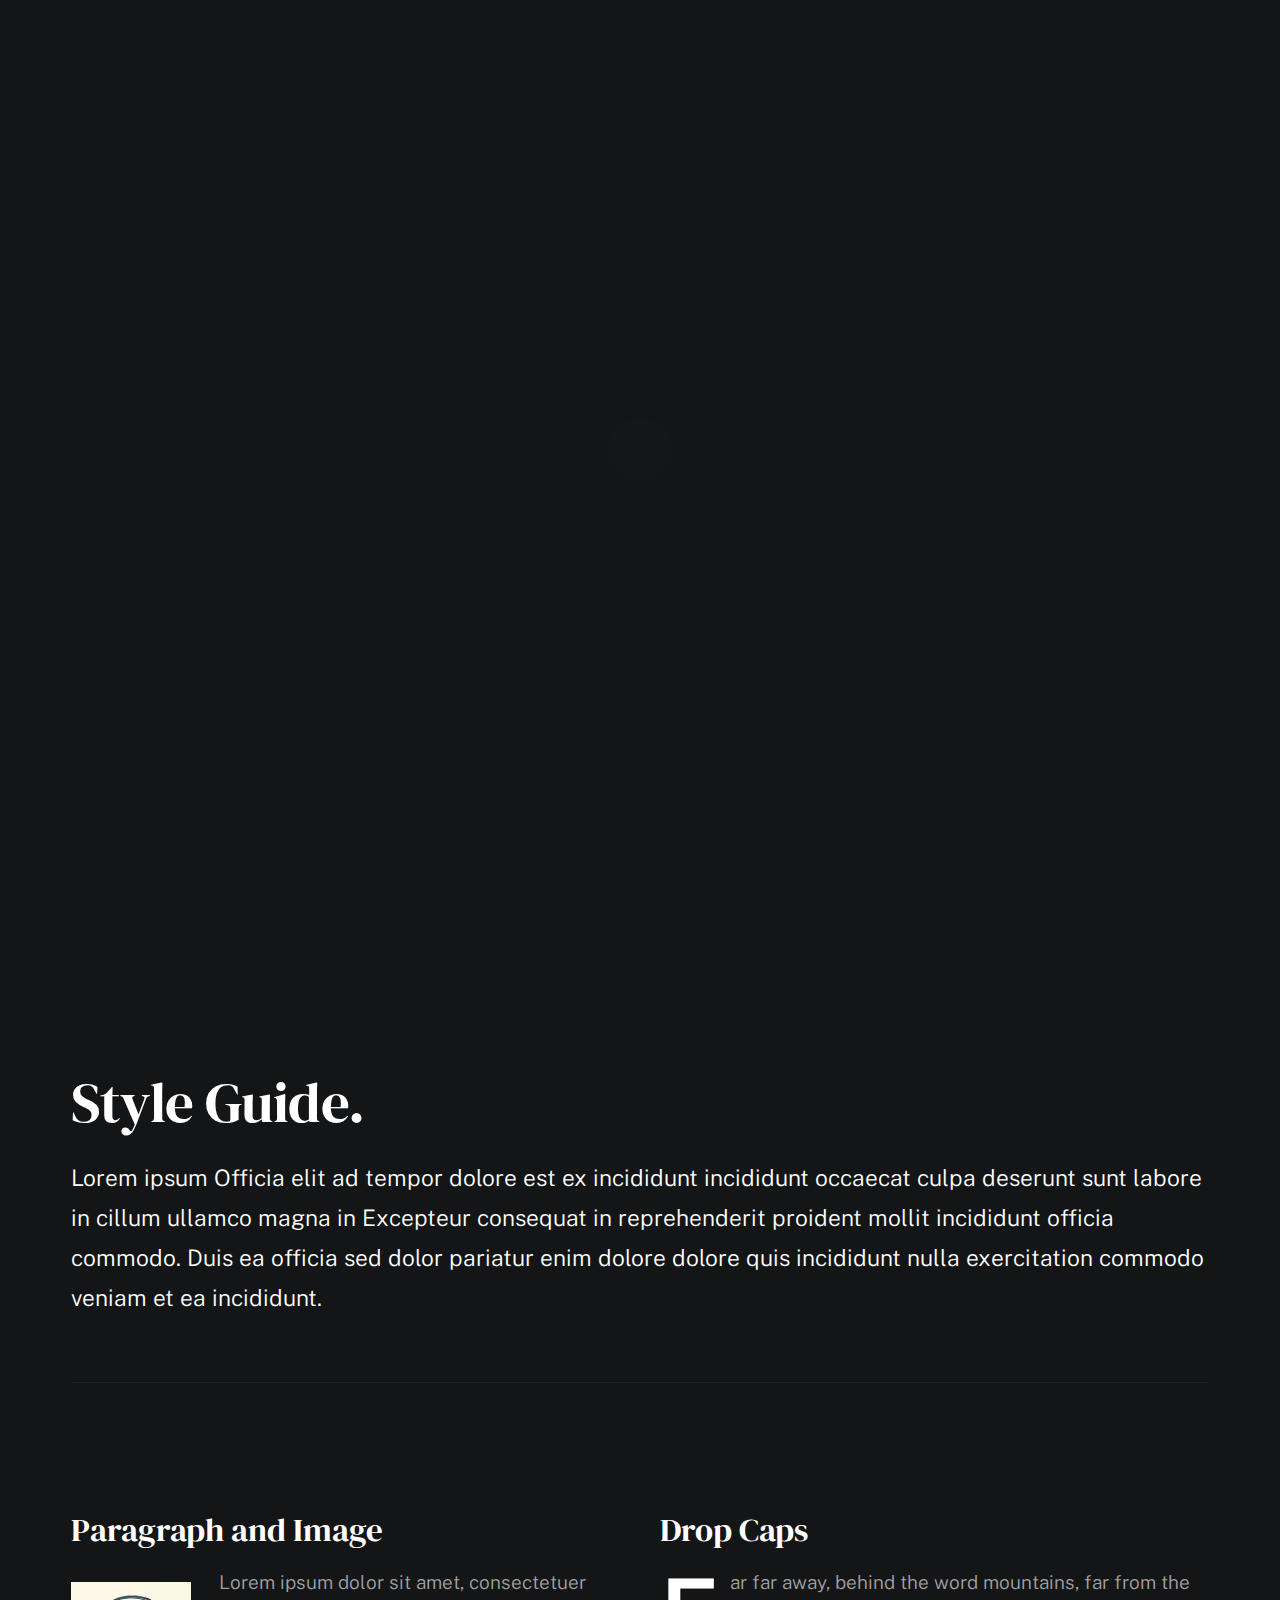
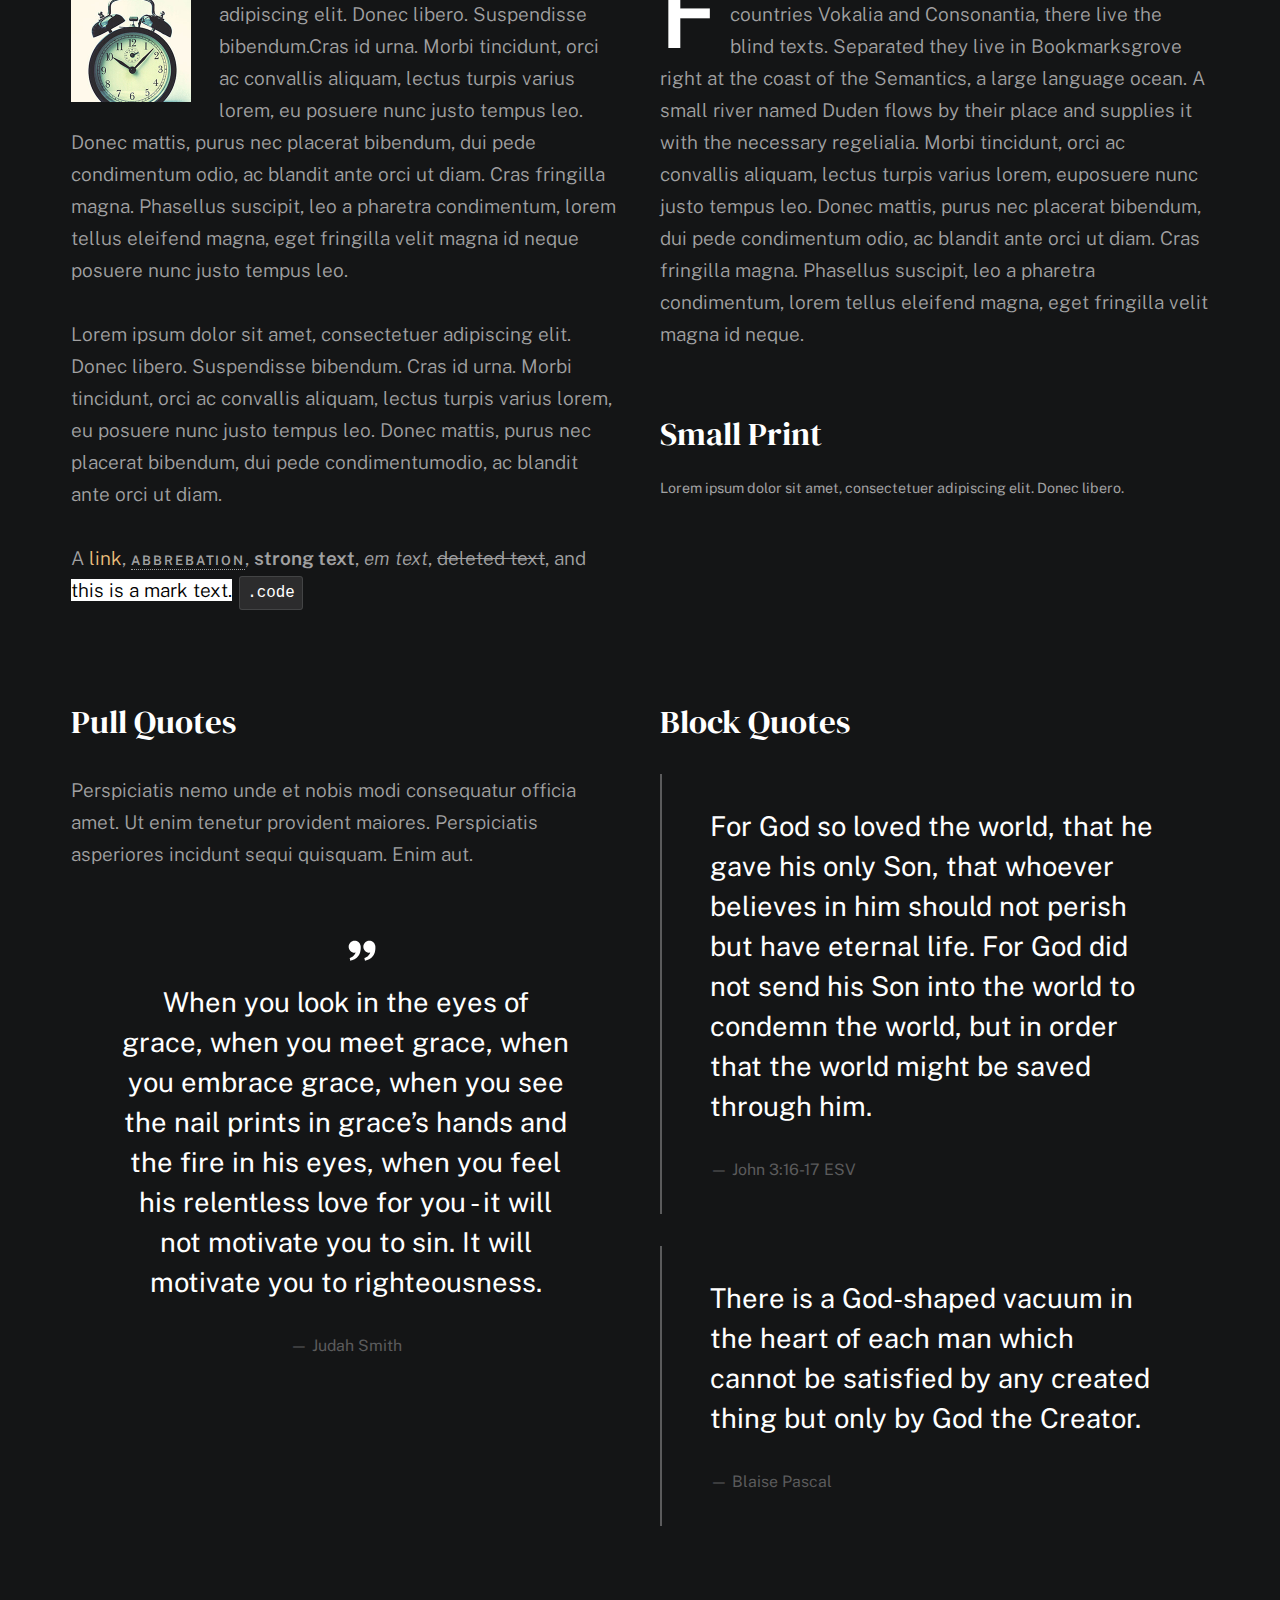
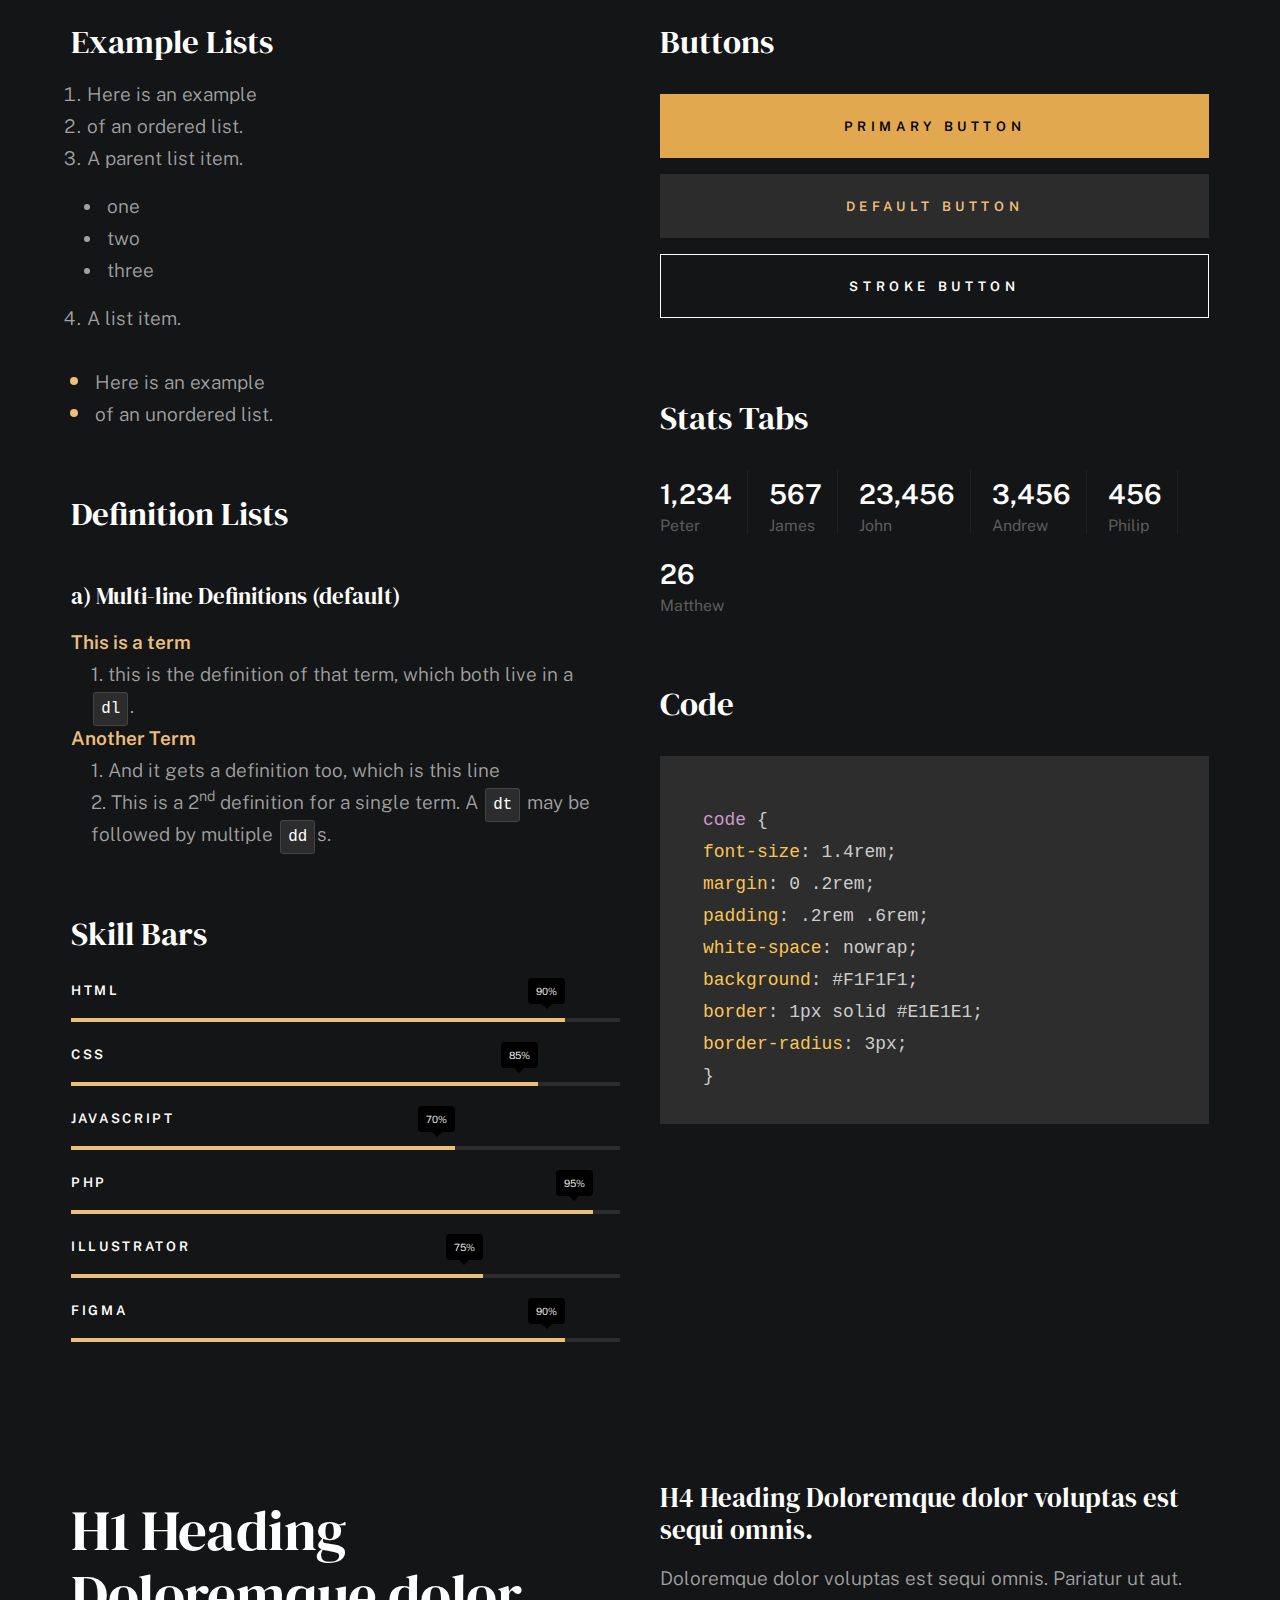
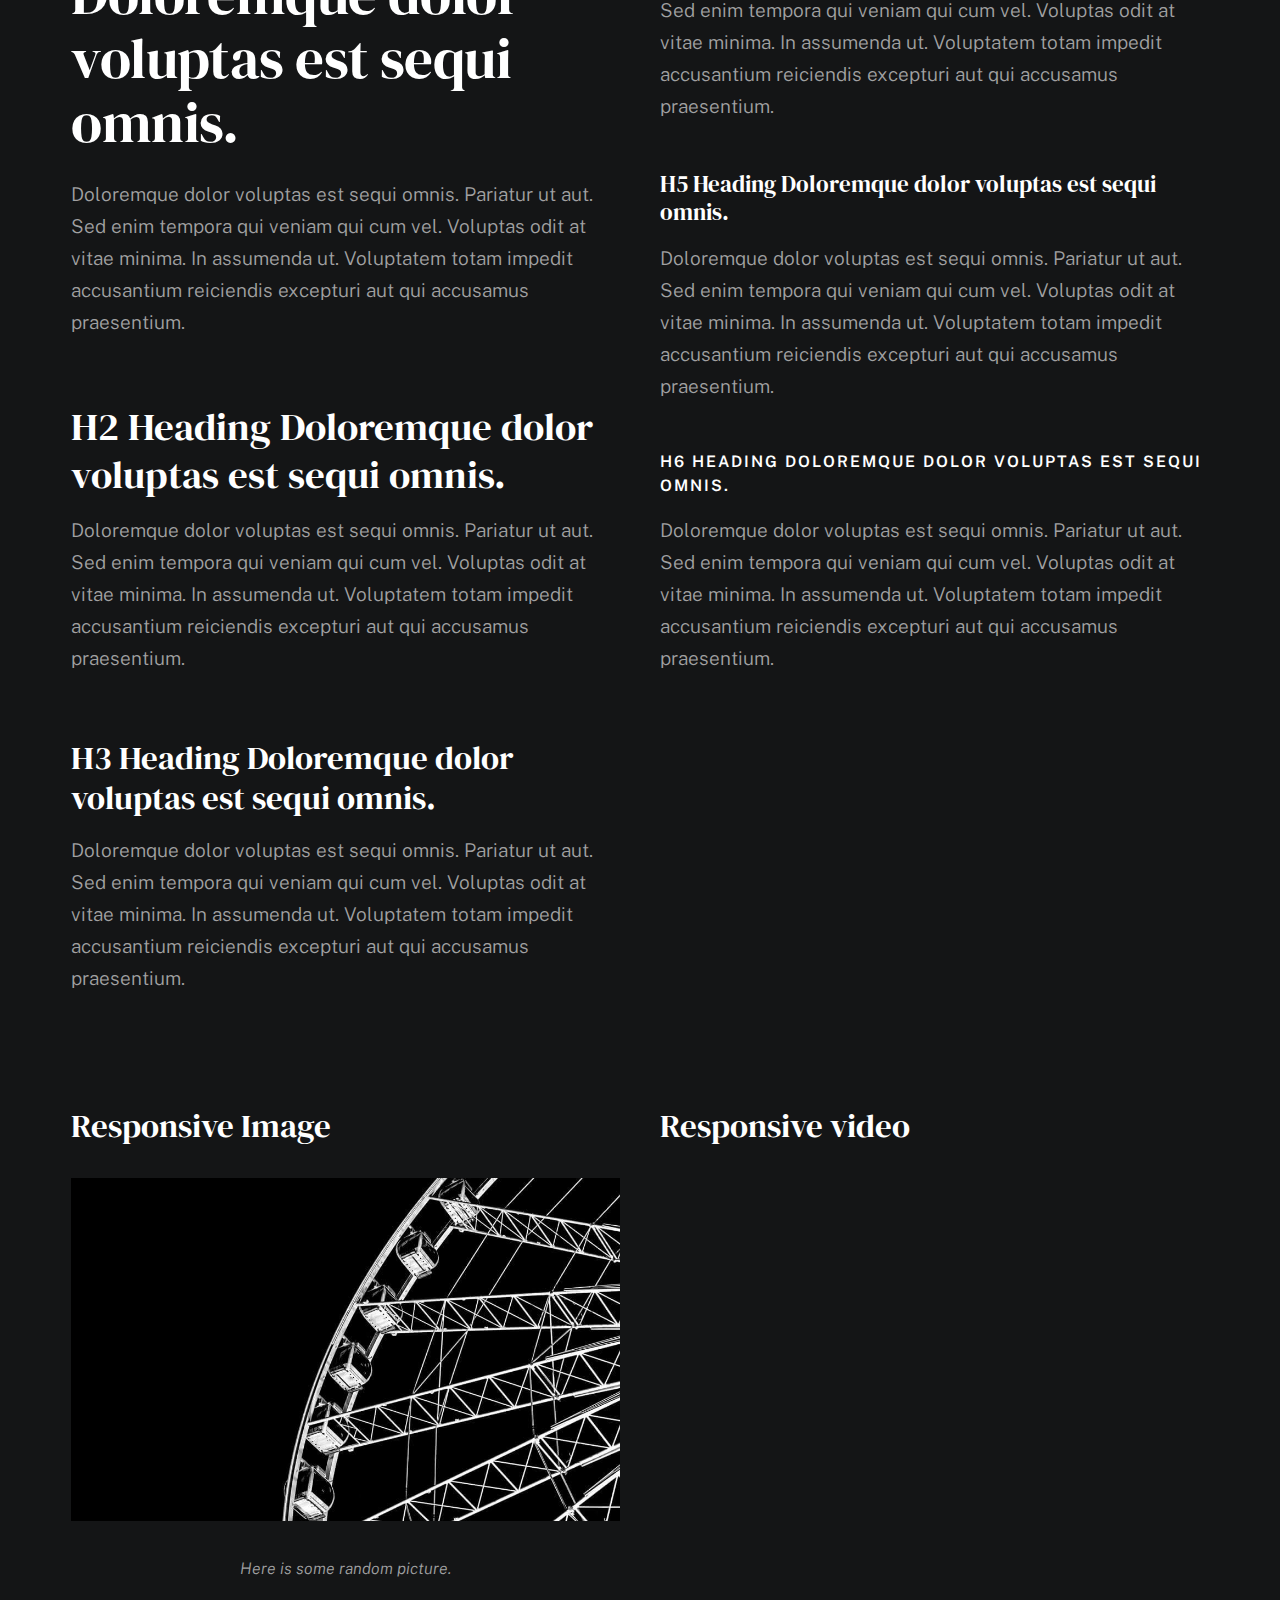
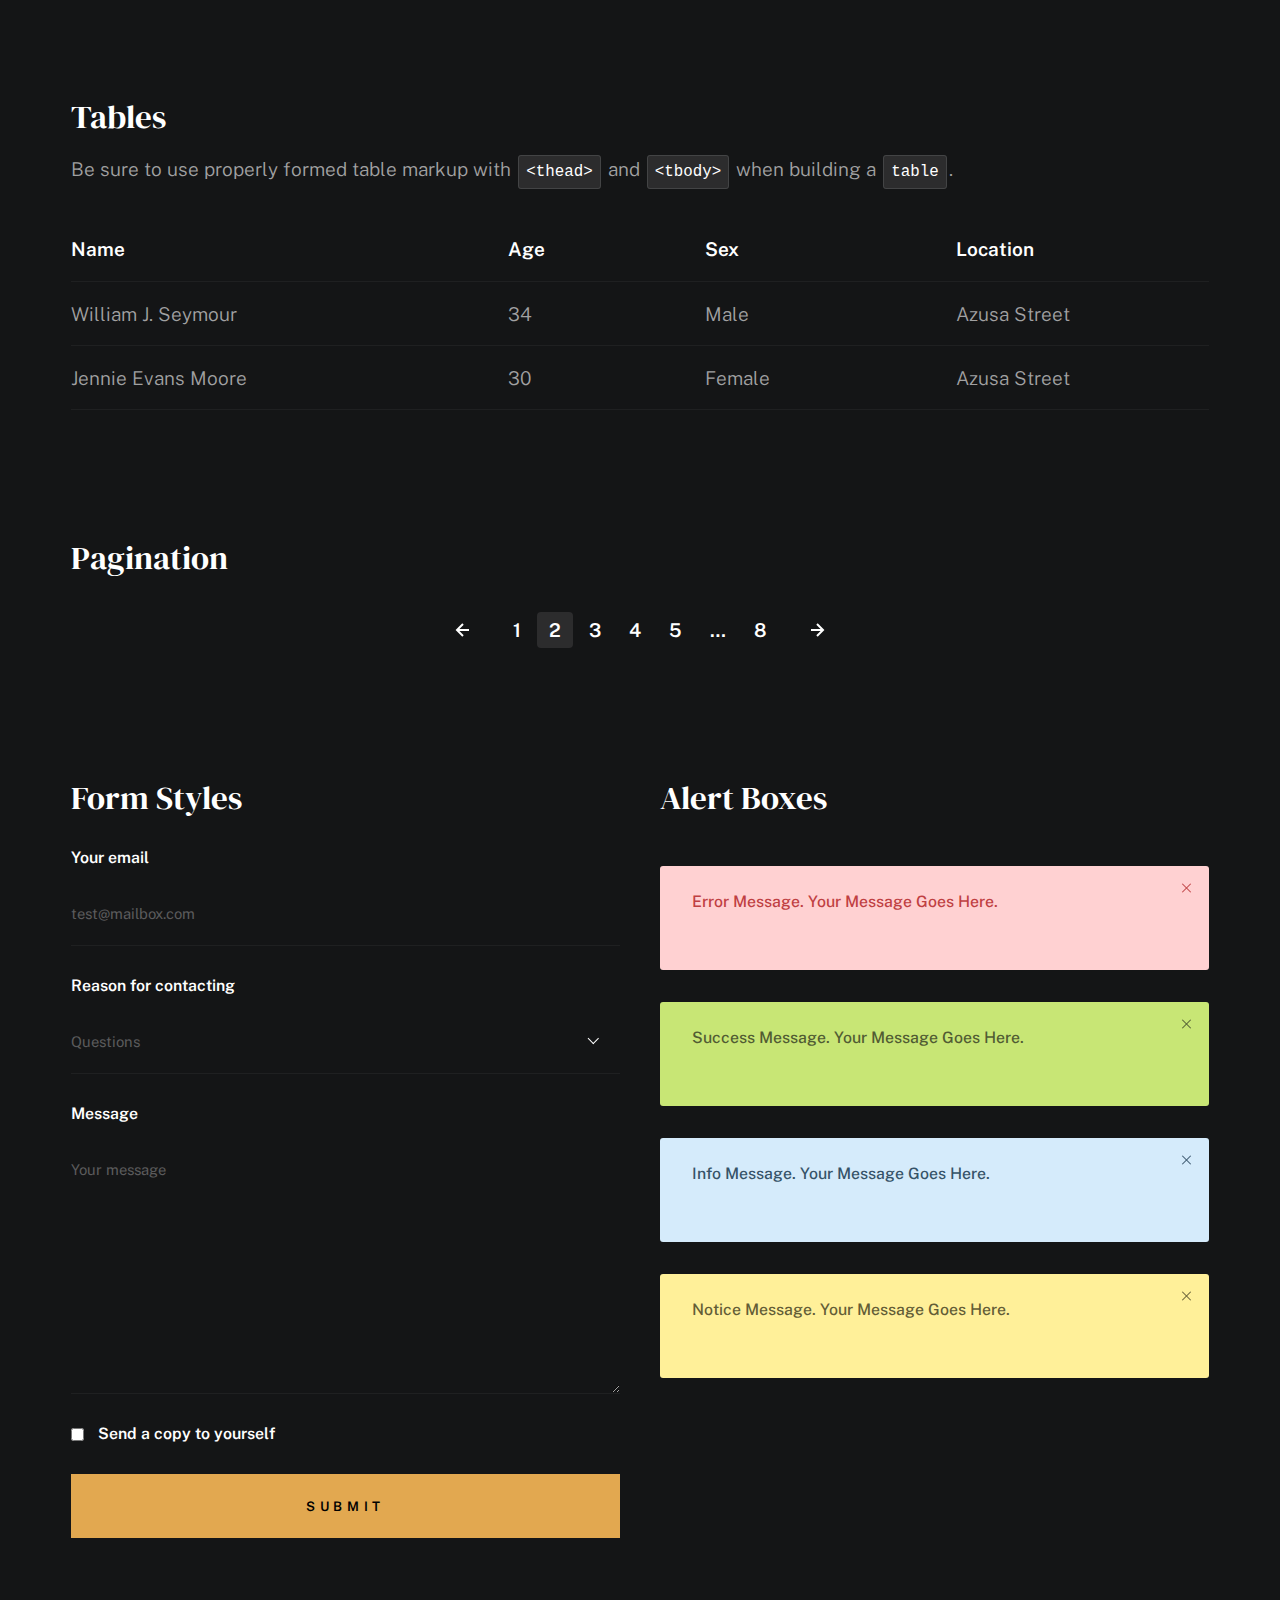
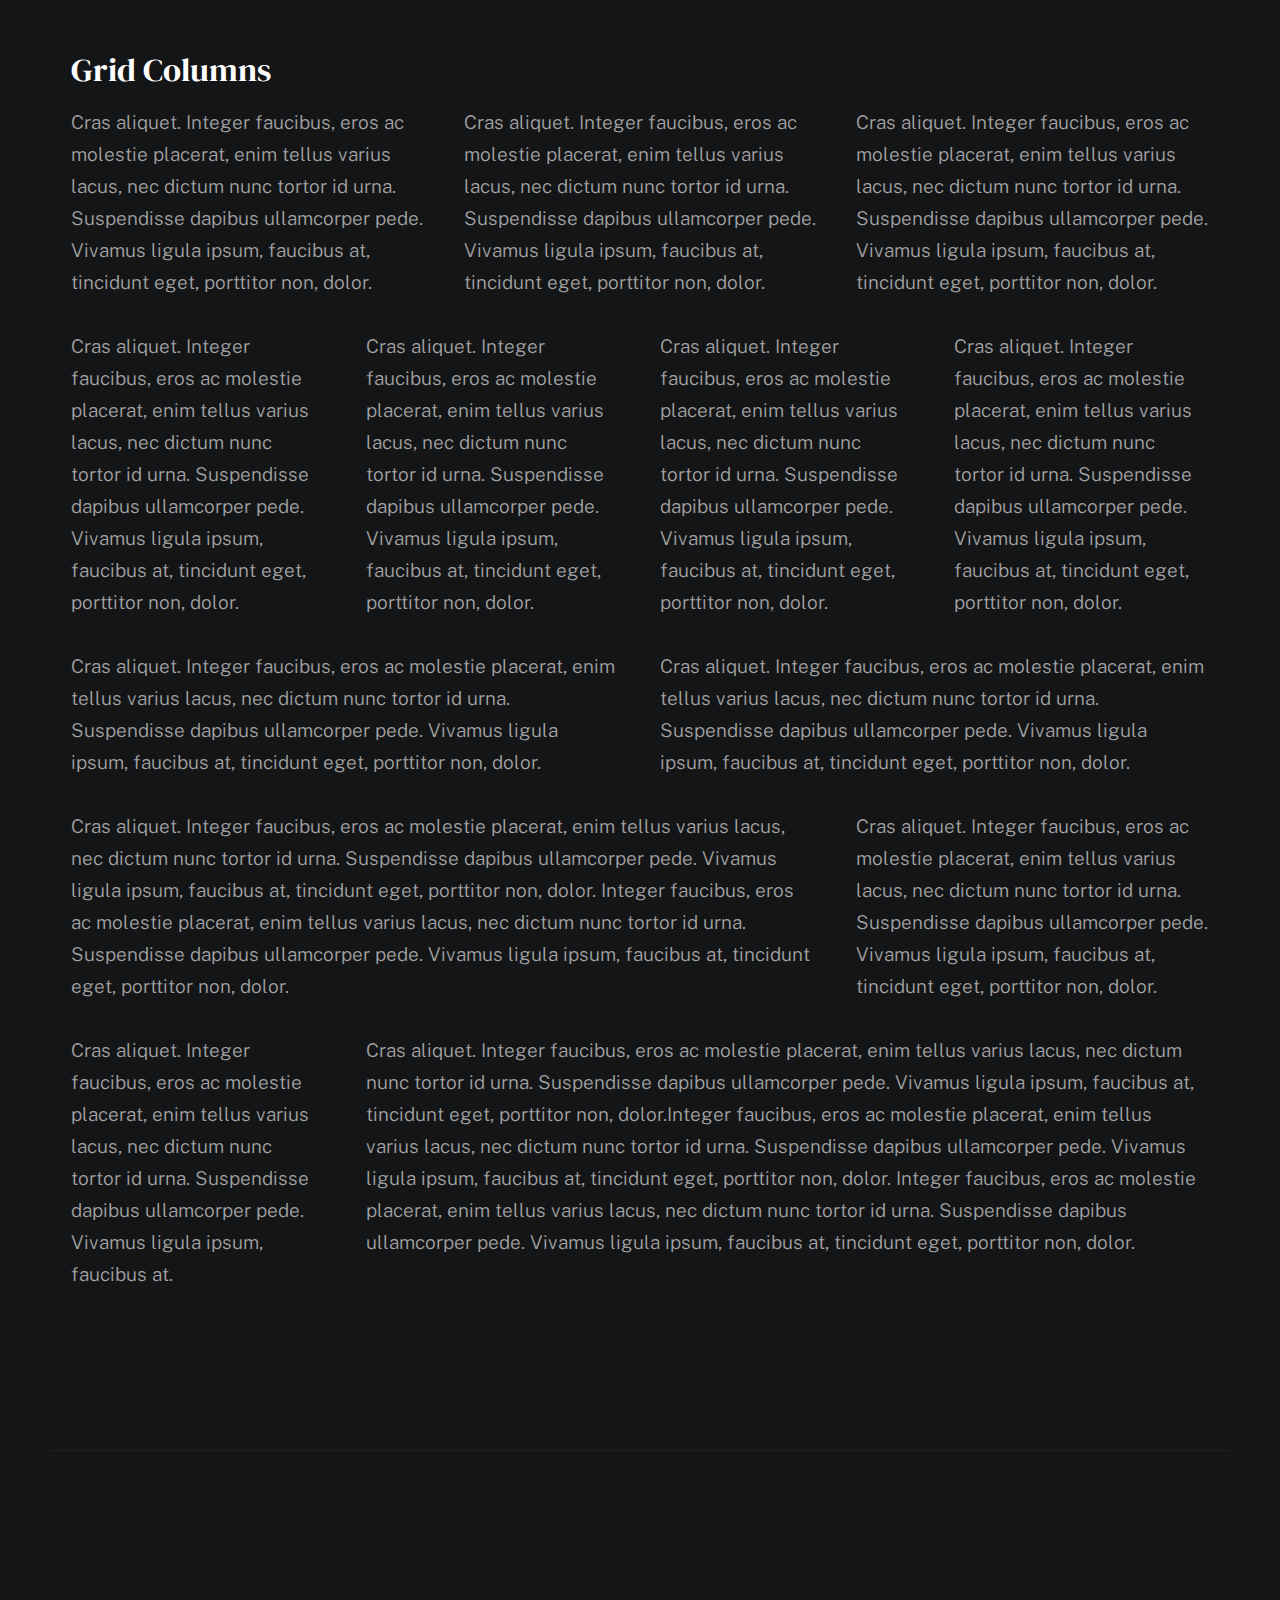
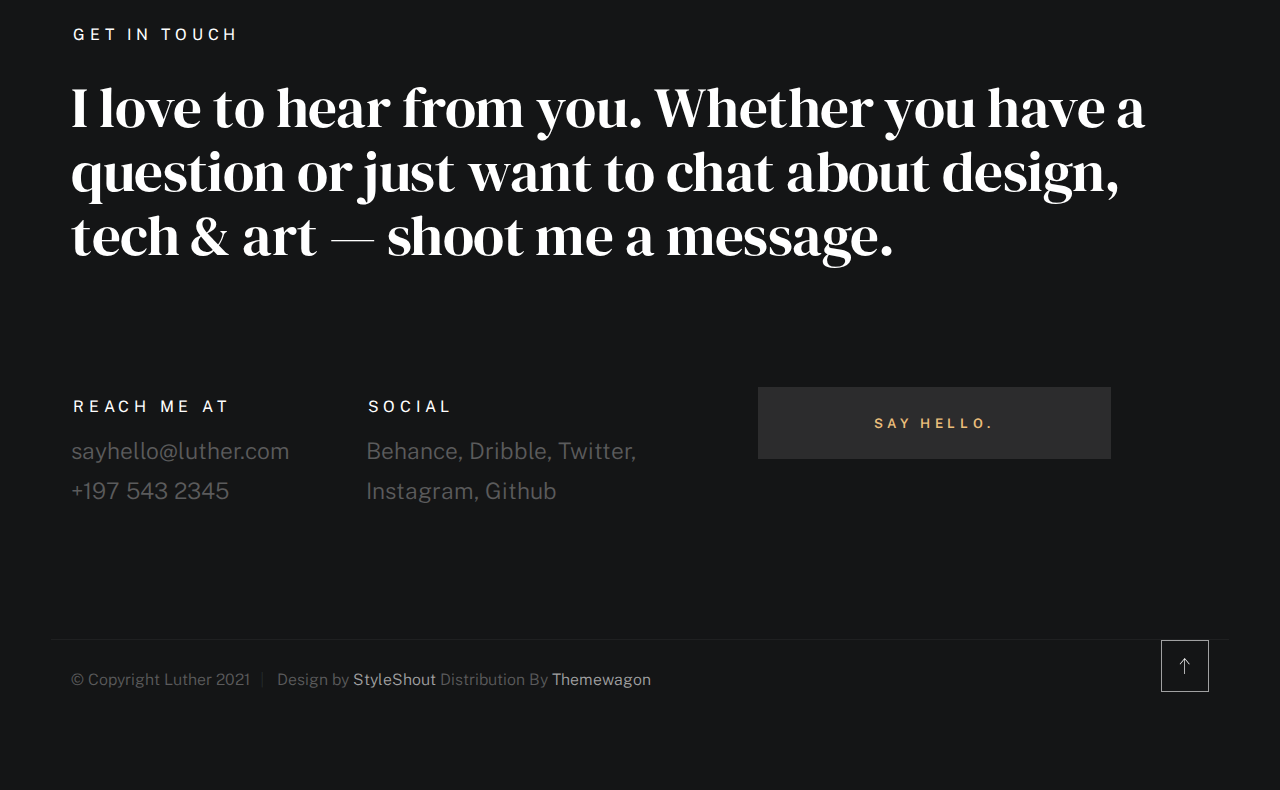
==== styles.html @ 6b223431 "Add files via upload" ====
<!DOCTYPE html>
<html class="no-js ss-preload" lang="en">
<head>

    <!--- basic page needs
    ================================================== -->
    <meta charset="utf-8">
    <title>Luther - Styles</title>
    <meta name="description" content="">
    <meta name="author" content="">

    <!-- mobile specific metas
    ================================================== -->
    <meta name="viewport" content="width=device-width, initial-scale=1">

    <!-- CSS
    ================================================== -->
    <link rel="stylesheet" href="css/vendor.css">
    <link rel="stylesheet" href="css/styles.css">

    <style type="text/css" media="screen">
        .s-styles {
            padding-top: var(--vspace-5);
            padding-bottom: var(--vspace-4);
            position: relative;
        }
        .s-styles .intro h1 {
            margin-top: 0;
        }
    </style>

    <!-- favicons
    ================================================== -->
    <link rel="apple-touch-icon" sizes="180x180" href="apple-touch-icon.png">
    <link rel="icon" type="image/png" sizes="32x32" href="favicon-32x32.png">
    <link rel="icon" type="image/png" sizes="16x16" href="favicon-16x16.png">
    <link rel="manifest" href="site.webmanifest">

</head>

<body id="top">


    <!-- # preloader
    ================================================== -->
    <div id="preloader">
        <div id="loader">
        </div>
    </div>


    <!-- # page wrap
    ================================================== -->
    <div class="s-pagewrap">

        <div class="circles">
            <span></span>
            <span></span>
            <span></span>
            <span></span>
            <span></span>
        </div>


        <!-- ## site header 
        ================================================== -->
        <header class="s-header">

            <div class="header-mobile">
                <span class="mobile-home-link"><a href="index.html">Luther.</a></span>
                <a class="mobile-menu-toggle" href="#0"><span>Menu</span></a>
            </div>

            <div class="row wide main-nav-wrap">
                <nav class="column lg-12 main-nav">
                    <ul>
                        <li><a href="index.html" class="home-link">Luther.</a></li>
                        <li class="current"><a href="index.html">Intro</a></li>
                        <li><a href="index.html">About</a></li>
                        <li><a href="index.html">Works</a></li>
                        <li><a href="index.html">Say Hello</a></li>
                    </ul>
                </nav>
            </div>

        </header> <!-- end s-header -->


        <!-- ## main content
        ==================================================- -->
        <main class="s-content">


            <!-- ### intro
            ================================================== -->
            <section id="intro" class="s-intro">

                <div class="row intro-content wide">

                    <div class="column">
                        <div class="text-pretitle with-line">
                            Hello World
                        </div>

                        <h1 class="text-huge-title">
                            I am Luther, <br>
                            a digital designer <br>
                            & frontend <br> 
                            developer based <br>
                            in Somewhere.
                        </h1>
                    </div>

                    <ul class="intro-social">
                        <li><a href="#0">Behance</a></li>
                        <li><a href="#0">Twitter</a></li>
                        <li><a href="#0">Dribbble</a></li>
                        <li><a href="#0">Instagram</a></li>
                    </ul>

                </div> <!-- end intro content -->

                <a href="#styles" class="intro-scrolldown smoothscroll">
                    <svg width="24" height="24" viewBox="0 0 24 24" xmlns="http://www.w3.org/2000/svg" fill-rule="evenodd" clip-rule="evenodd"><path d="M11 21.883l-6.235-7.527-.765.644 7.521 9 7.479-9-.764-.645-6.236 7.529v-21.884h-1v21.883z"/></svg>
                </a>

            </section> <!-- end s-intro -->


            <!-- ### styles
            ================================================== -->
            <div id="styles" class="s-styles">

                <div class="row">

                    <div class="column lg-12 intro">

                        <h1>Style Guide.</h1>

                        <p class="lead">Lorem ipsum Officia elit ad tempor dolore est ex incididunt incididunt occaecat culpa deserunt 
                        sunt labore in cillum ullamco magna in Excepteur consequat in reprehenderit proident mollit incididunt officia commodo.
                        Duis ea officia sed dolor pariatur enim dolore dolore quis incididunt nulla exercitation commodo veniam et ea incididunt.
                        </p>

                        <hr>
                    </div>

                </div> <!-- end row -->

                <div class="row">

                    <div class="column lg-6 tab-12">

                        <h3>Paragraph and Image</h3>

                        <p><a href="#"><img width="120" height="120" class="u-pull-left" alt="sample-image" src="images/sample-image.jpg"></a>
                        Lorem ipsum dolor sit amet, consectetuer adipiscing elit. Donec libero. Suspendisse bibendum.Cras id urna. Morbi 
                        tincidunt, orci ac convallis aliquam, lectus turpis varius lorem, eu posuere nunc justo tempus leo. Donec mattis, 
                        purus nec placerat bibendum, dui pede condimentum odio, ac blandit ante orci ut diam. Cras fringilla magna. 
                        Phasellus suscipit, leo a pharetra condimentum, lorem tellus eleifend magna, eget fringilla velit magna id 
                        neque posuere nunc justo tempus leo. </p>

                        <p>
                        Lorem ipsum dolor sit amet, consectetuer adipiscing elit. Donec libero. Suspendisse bibendum. Cras id urna. 
                        Morbi tincidunt, orci ac convallis aliquam, lectus turpis varius lorem, eu posuere nunc justo tempus leo. 
                        Donec mattis, purus nec placerat bibendum, dui pede condimentumodio, ac blandit ante orci ut diam.	
                        </p>

                        <p>A <a href="#">link</a>,
                        <abbr title="this really isn't a very good description">abbrebation</abbr>,
                        <strong>strong text</strong>,
                        <em>em text</em>,
                        <del>deleted text</del>, and
                        <mark>this is a mark text.</mark>
                        <code>.code</code>
                        </p>

                    </div>

                    <div class="column lg-6 tab-12">

                        <h3>Drop Caps</h3>

                        <p class="drop-cap">Far far away, behind the word mountains, far from the countries Vokalia and Consonantia,
                        there live the blind texts. Separated they live in Bookmarksgrove right at the coast of the
                        Semantics, a large language ocean. A small river named Duden flows by their place and supplies it with the 
                        necessary regelialia. Morbi tincidunt, orci ac convallis aliquam, lectus turpis varius lorem, 
                        euposuere nunc justo tempus leo. Donec mattis, purus nec placerat bibendum, dui pede condimentum odio, 
                        ac blandit ante orci ut diam. Cras fringilla magna. Phasellus suscipit, leo a pharetra condimentum, 
                        lorem tellus eleifend magna, eget fringilla velit magna id neque.
                        </p>

                        <h3>Small Print</h3>

                        <p><small>Lorem ipsum dolor sit amet, consectetuer adipiscing elit. Donec libero.</small></p>

                    </div>

                </div> <!-- end row -->

                <div class="row">

                    <div class="column lg-6 tab-12">

                        <h3 class="u-add-bottom">Pull Quotes</h3>

                        <p>
                        Perspiciatis nemo unde et nobis modi consequatur officia amet. Ut enim 
                        tenetur provident maiores. Perspiciatis asperiores incidunt sequi 
                        quisquam. Enim aut. 
                        </p>

                        <figure class="pull-quote">
                            <blockquote>
                                <p>
                                When you look in the eyes of grace, when you meet grace, 
                                when you embrace grace, when you see the nail prints in 
                                grace’s hands and the fire in his eyes, when you feel his 
                                relentless love for you - it will not motivate you to sin. 
                                It will motivate you to righteousness.
                                </p>

                                <footer>
                                    <cite>Judah Smith</cite>
                                </footer>
                            </blockquote>
                        </figure>


                    </div>

                    <div class="column lg-6 tab-12">

                        <h3 class="u-add-bottom">Block Quotes</h3>

                        <blockquote cite="http://where-i-got-my-info-from.com">
                            <p>
                            For God so loved the world, that he gave his only Son, that whoever believes in 
                            him should not perish but have eternal life. For God did not send his Son into 
                            the world to condemn the world, but in order that the world might be 
                            saved through him.
                            </p>

                            <footer>
                                <cite>
                                    <a href="#0">John 3:16-17 ESV</a>
                                </cite>
                            </footer>

                        </blockquote>

                        <blockquote>
                            <p>There is a God-shaped vacuum in the heart of each man which cannot be satisfied 
                            by any created thing but only by God the Creator.</p>

                            <footer>
                                <cite>Blaise Pascal</cite>
                            </footer>

                        </blockquote>

                    </div>

                </div> <!-- end row -->

                <div class="row u-add-half-bottom">

                    <div class="column lg-6 tab-12">

                        <h3>Example Lists</h3>

                        <ol>
                            <li>Here is an example</li>
                            <li>of an ordered list.</li>
                            <li>A parent list item.
                                <ul>
                                    <li>one</li>
                                    <li>two</li>
                                    <li>three</li>
                                </ul>
                                </li>
                                <li>A list item.</li>
                            </ol>

                        <ul class="disc">
                            <li>Here is an example</li>
                            <li>of an unordered list.</li>
                        </ul>

                        <h3>Definition Lists</h3>

                        <h5>a) Multi-line Definitions (default) </h5>

                        <dl class="dictionary-style">
                            <dt><strong>This is a term</strong></dt>
                                <dd>this is the definition of that term, which both live in a <code>dl</code>.</dd>
                            <dt><strong>Another Term</strong></dt>
                                <dd>And it gets a definition too, which is this line</dd>
                                <dd>This is a 2<sup>nd</sup> definition for a single term. A <code>dt</code> may be followed by multiple <code>dd</code>s.</dd>
                        </dl>

                        <h3 class="u-add-bottom">Skill Bars</h3>

                        <ul class="skill-bars">
                            <li>
                            <div class="progress percent90"><span>90%</span></div>
                            <strong>HTML</strong>
                            </li>
                            <li>
                            <div class="progress percent85"><span>85%</span></div>
                            <strong>CSS</strong>
                            </li>
                            <li>
                            <div class="progress percent70"><span>70%</span></div>
                            <strong>Javascript</strong>
                            </li>
                            <li>
                            <div class="progress percent95"><span>95%</span></div>
                            <strong>PHP</strong>
                            </li>
                            <li>
                            <div class="progress percent75"><span>75%</span></div>
                            <strong>Illustrator</strong>
                            </li>
                            <li>
                            <div class="progress percent90"><span>90%</span></div>
                            <strong>Figma</strong>
                            </li>
                        </ul>

                    </div>

                    <div class="column lg-6 tab-12">

                        <h3 class="u-add-bottom">Buttons</h3>

                        <p>
                            <a class="btn btn--primary u-fullwidth" href="#0">Primary Button</a>
                            <a class="btn u-fullwidth" href="#0">Default Button</a>
                            <a class="btn btn--stroke u-fullwidth" href="#0">Stroke Button</a>
                        </p>

                        <h3>Stats Tabs</h3>

                        <ul class="stats-tabs">
                            <li><a href="#0">1,234 <em>Peter</em></a></li>
                            <li><a href="#0">567 <em>James</em></a></li>
                            <li><a href="#0">23,456 <em>John</em></a></li>
                            <li><a href="#0">3,456 <em>Andrew</em></a></li>
                            <li><a href="#0">456 <em>Philip</em></a></li>
                            <li><a href="#0">26 <em>Matthew</em></a></li>
                        </ul>

                        <h3 class="u-add-bottom">Code</h3>

<pre><code class="language-css">
    code {
    font-size: 1.4rem;
    margin: 0 .2rem;
    padding: .2rem .6rem;
    white-space: nowrap;
    background: #F1F1F1;
    border: 1px solid #E1E1E1;	
    border-radius: 3px;
    }
</code></pre>

                    </div>

                </div> <!-- end row -->

                <div class="row u-add-half-bottom">

                    <div class="column lg-6 tab-12">
                            
                        <h1>H1 Heading Doloremque dolor voluptas est sequi omnis.</h1>
                        <p>Doloremque dolor voluptas est sequi omnis. Pariatur ut aut. Sed enim tempora qui veniam qui cum vel. 
                        Voluptas odit at vitae minima. In assumenda ut. Voluptatem totam impedit accusantium reiciendis excepturi aut qui accusamus praesentium.</p>

                        <h2>H2 Heading Doloremque dolor voluptas est sequi omnis.</h2>
                        <p>Doloremque dolor voluptas est sequi omnis. Pariatur ut aut. Sed enim tempora qui veniam qui cum vel. 
                        Voluptas odit at vitae minima. In assumenda ut. Voluptatem totam impedit accusantium reiciendis excepturi aut qui accusamus praesentium.</p>

                        <h3>H3 Heading Doloremque dolor voluptas est sequi omnis.</h3>
                        <p>Doloremque dolor voluptas est sequi omnis. Pariatur ut aut. Sed enim tempora qui veniam qui cum vel. 
                        Voluptas odit at vitae minima. In assumenda ut. Voluptatem totam impedit accusantium reiciendis excepturi aut qui accusamus praesentium.</p>

                        
                    </div>

                    <div class="column lg-6 tab-12">
                        <h4>H4 Heading Doloremque dolor voluptas est sequi omnis.</h4>
                        <p>Doloremque dolor voluptas est sequi omnis. Pariatur ut aut. Sed enim tempora qui veniam qui cum vel. 
                        Voluptas odit at vitae minima. In assumenda ut. Voluptatem totam impedit accusantium reiciendis excepturi aut qui accusamus praesentium.</p>

                        <h5>H5 Heading Doloremque dolor voluptas est sequi omnis.</h5>
                        <p>Doloremque dolor voluptas est sequi omnis. Pariatur ut aut. Sed enim tempora qui veniam qui cum vel. 
                        Voluptas odit at vitae minima. In assumenda ut. Voluptatem totam impedit accusantium reiciendis excepturi aut qui accusamus praesentium.</p>

                        <h6>H6 Heading Doloremque dolor voluptas est sequi omnis.</h6>
                        <p>Doloremque dolor voluptas est sequi omnis. Pariatur ut aut. Sed enim tempora qui veniam qui cum vel. 
                        Voluptas odit at vitae minima. In assumenda ut. Voluptatem totam impedit accusantium reiciendis excepturi aut qui accusamus praesentium.</p>
            
                        
                    </div>

                </div> <!-- end row -->

                <div class="row u-add-half-bottom">

                    <div class="column lg-6 tab-12">

                        <h3 class="u-add-bottom">Responsive Image</h3>

                        <figure>
                            <img src="images/wheel-500.jpg" 
                            srcset="images/wheel-1000.jpg 1000w, 
                            images/wheel-500.jpg 500w" 
                            sizes="(max-width: 1000px) 100vw, 1000px" alt="">

                            <figcaption>
                                Here is some random picture.
                            </figcaption>
                        </figure>

                    </div>

                    <div class="column lg-6 tab-12">

                        <h3 class="u-add-bottom">Responsive video</h3>

                        <div class="video-container">
                        <iframe src="https://player.vimeo.com/video/14592941?color=00a650&title=0&byline=0&portrait=0" width="500" height="281" frameborder="0" webkitallowfullscreen mozallowfullscreen allowfullscreen></iframe> 
                        </div>

                    </div>
                    
                </div> <!-- end row -->

                <div class="row u-add-bottom">

                    <div class="column lg-12">

                        <h3>Tables</h3>
                        <p>Be sure to use properly formed table markup with <code>&lt;thead&gt;</code> and <code>&lt;tbody&gt;</code> when building a <code>table</code>.</p>

                        <div class="table-responsive">

                            <table>
                                    <thead>
                                    <tr>
                                        <th>Name</th>
                                        <th>Age</th>
                                        <th>Sex</th>
                                        <th>Location</th>
                                    </tr>
                                    </thead>
                                    <tbody>
                                    <tr>
                                        <td>William J. Seymour</td>
                                        <td>34</td>
                                        <td>Male</td>
                                        <td>Azusa Street</td>
                                    </tr>
                                    <tr>
                                        <td>Jennie Evans Moore</td>
                                        <td>30</td>
                                        <td>Female</td>
                                        <td>Azusa Street</td>
                                    </tr>
                                    </tbody>
                            </table>

                        </div>

                    </div>
                    
                </div> <!-- end row -->

                <div class="row">

                    <div class="column lg-12">
                        <h3>Pagination</h3>

                        <nav class="pgn">
                            <ul>
                                <li>
                                    <a class="pgn__prev" href="#0">
                                        <svg xmlns="http://www.w3.org/2000/svg" width="24" height="24" viewBox="0 0 24 24"><path d="M12.707 17.293L8.414 13H18v-2H8.414l4.293-4.293-1.414-1.414L4.586 12l6.707 6.707z"/></svg>
                                    </a>
                                </li>
                                <li><a class="pgn__num" href="#0">1</a></li>
                                <li><span class="pgn__num current">2</span></li>
                                <li><a class="pgn__num" href="#0">3</a></li>
                                <li><a class="pgn__num" href="#0">4</a></li>
                                <li><a class="pgn__num" href="#0">5</a></li>
                                <li><span class="pgn__num dots">…</span></li>
                                <li><a class="pgn__num" href="#0">8</a></li>
                                <li>
                                    <a class="pgn__next" href="#0">
                                        <svg xmlns="http://www.w3.org/2000/svg" width="24" height="24" viewBox="0 0 24 24"><path d="M11.293 17.293l1.414 1.414L19.414 12l-6.707-6.707-1.414 1.414L15.586 11H6v2h9.586z"/></svg>
                                    </a>
                                </li>
                            </ul>
                        </nav>
                    </div>

                </div> <!-- end row -->

                <div class="row">

                    <div class="column lg-6 tab-12">

                        <h3 class="u-add-bottom">Form Styles</h3>

                        <form>
                            <div>
                                <label for="sampleInput">Your email</label>
                                <input class="u-fullwidth" type="email" placeholder="test@mailbox.com" id="sampleInput">
                            </div>
                            <div>
                                <label for="sampleRecipientInput">Reason for contacting</label>
                                <div class="ss-custom-select">
                                    <select class="u-fullwidth" id="sampleRecipientInput">
                                        <option value="Option 1">Questions</option>
                                        <option value="Option 2">Report</option>
                                        <option value="Option 3">Others</option>
                                    </select>
                                </div>
                            </div>
                            
                            <label for="exampleMessage">Message</label>
                            <textarea class="u-fullwidth" placeholder="Your message" id="exampleMessage"></textarea>

                            <label class="u-add-bottom">
                                <input type="checkbox">
                                <span class="label-text">Send a copy to yourself</span>
                            </label>
                        
                            <input class="btn--primary u-fullwidth" type="submit" value="Submit">
                        </form>

                    </div>

                    <div class="column lg-6 tab-12">

                        <h3>Alert Boxes</h3>

                        <br>
                        
                        <div class="alert-box alert-box--error">
                            <p>Error Message. Your Message Goes Here.</p>
                            <span class="alert-box__close"></span>
                        </div><!-- end error -->
                                
                        <div class="alert-box alert-box--success">
                            <p>Success Message. Your Message Goes Here.</p>
                            <span class="alert-box__close"></span>
                        </div><!-- end success -->
                                
                        <div class="alert-box alert-box--info">
                            <p>Info Message. Your Message Goes Here.</p>
                            <span class="alert-box__close"></span>
                        </div><!-- end info -->
                                
                        <div class="alert-box alert-box--notice">
                            <p>Notice Message. Your Message Goes Here.</p>
                            <span class="alert-box__close"></span>
                        </div><!-- end notice -->
                    
                    </div>

                </div> <!-- end row -->

                <div class="row">

                    <div class="lg-12 column">
                        <h3>Grid Columns</h3>
                    </div>
        
                </div> <!-- Row End-->
        
                <!--<h4>1/3 Columns</h4>  -->
        
                <div class="row">
        
                    <div class="lg-4 mob-12 column">
                        <p>
                        Cras aliquet. Integer faucibus, eros ac molestie placerat, enim tellus varius lacus,
                        nec dictum nunc tortor id urna. Suspendisse dapibus ullamcorper pede. Vivamus ligula ipsum,
                        faucibus at, tincidunt eget, porttitor non, dolor. 
                        </p>
                    </div>
        
                    <div class="lg-4 mob-12 column">
                        <p>
                        Cras aliquet. Integer faucibus, eros ac molestie placerat, enim tellus varius lacus,
                        nec dictum nunc tortor id urna. Suspendisse dapibus ullamcorper pede. Vivamus ligula ipsum,
                        faucibus at, tincidunt eget, porttitor non, dolor. 
                        </p>
                    </div>
        
                    <div class="lg-4 mob-12 column">
                        <p>
                        Cras aliquet. Integer faucibus, eros ac molestie placerat, enim tellus varius lacus,
                        nec dictum nunc tortor id urna. Suspendisse dapibus ullamcorper pede. Vivamus ligula ipsum,
                        faucibus at, tincidunt eget, porttitor non, dolor. 
                        </p>
                    </div>
        
                </div>
        
                <!--<h4>1/4 Columns</h4>  -->
        
                <div class="row">
        
                    <div class="lg-3 tab-6 mob-12 column">
                        <p>
                        Cras aliquet. Integer faucibus, eros ac molestie placerat, enim tellus varius lacus,
                        nec dictum nunc tortor id urna. Suspendisse dapibus ullamcorper pede. Vivamus ligula ipsum,
                        faucibus at, tincidunt eget, porttitor non, dolor. 
                        </p>
                    </div>
        
                    <div class="lg-3 tab-6 mob-12 column">
                        <p>
                        Cras aliquet. Integer faucibus, eros ac molestie placerat, enim tellus varius lacus,
                        nec dictum nunc tortor id urna. Suspendisse dapibus ullamcorper pede. Vivamus ligula ipsum,
                        faucibus at, tincidunt eget, porttitor non, dolor. 
                        </p>
                    </div>
        
                    <div class="lg-3 tab-6 mob-12 column">
                        <p>
                        Cras aliquet. Integer faucibus, eros ac molestie placerat, enim tellus varius lacus,
                        nec dictum nunc tortor id urna. Suspendisse dapibus ullamcorper pede. Vivamus ligula ipsum,
                        faucibus at, tincidunt eget, porttitor non, dolor. 
                        </p>
                    </div>
        
                    <div class="lg-3 tab-6 mob-12 column">
                        <p>
                        Cras aliquet. Integer faucibus, eros ac molestie placerat, enim tellus varius lacus,
                        nec dictum nunc tortor id urna. Suspendisse dapibus ullamcorper pede. Vivamus ligula ipsum,
                        faucibus at, tincidunt eget, porttitor non, dolor. 
                        </p>
                    </div>
        
                </div>
        
                <!--<h4>1/2 Columns</h4>  -->
        
                <div class="row">
        
                    <div class="lg-6 mob-12 column">
                        <p>
                        Cras aliquet. Integer faucibus, eros ac molestie placerat, enim tellus varius lacus,
                        nec dictum nunc tortor id urna. Suspendisse dapibus ullamcorper pede. Vivamus ligula ipsum,
                        faucibus at, tincidunt eget, porttitor non, dolor. 
                        </p>
                    </div>
        
                    <div class="lg-6 mob-12 column">
                        <p>
                        Cras aliquet. Integer faucibus, eros ac molestie placerat, enim tellus varius lacus,
                        nec dictum nunc tortor id urna. Suspendisse dapibus ullamcorper pede. Vivamus ligula ipsum,
                        faucibus at, tincidunt eget, porttitor non, dolor. 
                        </p>
                    </div>
        
                </div>
        
                <!--<h4>2/3 Columns</h4>  -->
        
                <div class="row">
        
                    <div class="lg-8 tab-7 mob-12 column">
                        <p>
                        Cras aliquet. Integer faucibus, eros ac molestie placerat, enim tellus varius lacus,
                        nec dictum nunc tortor id urna. Suspendisse dapibus ullamcorper pede. Vivamus ligula ipsum,
                        faucibus at, tincidunt eget, porttitor non, dolor. Integer faucibus, eros ac molestie placerat, enim tellus varius lacus,
                        nec dictum nunc tortor id urna. Suspendisse dapibus ullamcorper pede. Vivamus ligula ipsum,
                        faucibus at, tincidunt eget, porttitor non, dolor.
                        </p>
                    </div>
        
                    <div class="lg-4 tab-5 mob-12 column">
                        <p>
                        Cras aliquet. Integer faucibus, eros ac molestie placerat, enim tellus varius lacus,
                        nec dictum nunc tortor id urna. Suspendisse dapibus ullamcorper pede. Vivamus ligula ipsum,
                        faucibus at, tincidunt eget, porttitor non, dolor. 
                        </p>
                    </div>
        
                </div>
        
                <!--<h4>3/4 Columns</h4>  -->
        
                <div class="row">
        
                    <div class="lg-3 tab-5 mob-12 column">
                        <p>
                        Cras aliquet. Integer faucibus, eros ac molestie placerat, enim tellus varius lacus,
                        nec dictum nunc tortor id urna. Suspendisse dapibus ullamcorper pede. Vivamus ligula ipsum,
                        faucibus at. 
                        </p>
                    </div>
        
                    <div class="lg-9 tab-7 mob-12 column">
                        <p>
                        Cras aliquet. Integer faucibus, eros ac molestie placerat, enim tellus varius lacus,
                        nec dictum nunc tortor id urna. Suspendisse dapibus ullamcorper pede. Vivamus ligula ipsum,
                        faucibus at, tincidunt eget, porttitor non, dolor.Integer faucibus, eros ac molestie placerat, enim tellus varius lacus,
                        nec dictum nunc tortor id urna. Suspendisse dapibus ullamcorper pede. Vivamus ligula ipsum,
                        faucibus at, tincidunt eget, porttitor non, dolor. Integer faucibus, eros ac molestie placerat, enim tellus varius lacus,
                        nec dictum nunc tortor id urna. Suspendisse dapibus ullamcorper pede. Vivamus ligula ipsum,
                        faucibus at, tincidunt eget, porttitor non, dolor.
                        </p>
                    </div>
        
                </div>

            </div> <!-- end content-wrap -->


            <!-- ### contact
            ================================================== -->
            <section id="contact" class="s-contact">

                <div class="row contact-top">
                    <div class="column lg-12">
                        <h2 class="text-pretitle">
                            Get In Touch
                        </h2>

                        <p class="h1">
                            I love to hear from you.
                            Whether you have a question or just 
                            want to chat about design, tech & art — shoot me a message.
                        </p>
                    </div>
                </div> <!-- end contact-top -->

                <div class="row contact-bottom">
                    <div class="column lg-3 md-5 tab-6 stack-on-550 contact-block">
                        <h3 class="text-pretitle">Reach me at</h3>
                        <p class="contact-links">
                            <a href="mailto:sayhello@luther.com" class="mailtoui">sayhello@luther.com</a> <br>
                            <a href="tel:+1975432345">+197 543 2345</a>
                        </p>
                    </div>
                    <div class="column lg-4 md-5 tab-6 stack-on-550 contact-block">
                        <h3 class="text-pretitle">Social</h3>
                        <ul class="contact-social">
                            <li><a href="#0">Behance</a></li>
                            <li><a href="#0">Dribble</a></li>
                            <li><a href="#0">Twitter</a></li>
                            <li><a href="#0">Instagram</a></li>
                            <li><a href="#0">Github</a></li>
                        </ul>
                    </div>
                    <div class="column lg-4 md-12 contact-block">
                        <a href="mailto:sayhello@luther.com" class="mailtoui btn btn--medium u-fullwidth contact-btn">Say Hello.</a>
                    </div>
                </div> <!-- end contact-bottom -->

            </section> <!-- end contact -->

        </main> <!-- end s-content -->


        <!-- ## footer
        ================================================== -->
        <footer class="s-footer">

            <div class="row">
                <div class="column ss-copyright">
                    <span>© Copyright Luther 2021</span> 
                    <span>Design by <a href="https://www.styleshout.com/">StyleShout</a> Distribution By <a href="https://themewagon.com">Themewagon</a> </span>
                </div>

                <div class="ss-go-top">
                    <a class="smoothscroll" title="Back to Top" href="#top">
                        <svg xmlns="http://www.w3.org/2000/svg" viewBox="0 0 24 24" fill-rule="evenodd" clip-rule="evenodd"><path d="M11 2.206l-6.235 7.528-.765-.645 7.521-9 7.479 9-.764.646-6.236-7.53v21.884h-1v-21.883z"/></svg>
                    </a>
                </div>
            </div>

        </footer> <!-- end s-footer -->

    </div> <!-- end -s-pagewrap -->


    <!-- Java Script
    ================================================== -->
    <script src="js/plugins.js"></script>
    <script src="js/main.js"></script>

</body>
</html>
---- css/vendor.css ----
/* ===================================================================
 * Theme Third-party Stylesheets
 * Template Ver. 1.0.0
 * 02-16-2021
 * -------------------------------------------------------------------
 *
 * TOC:
 * 
 * # PrismJS 1.20.0
 * # Swiper 6.4.5
 * # Basiclightbox
 * 
 * ------------------------------------------------------------------- */



/* ===================================================================
 * # PrismJS 1.20.0
 *   https://prismjs.com/download.html#themes=prism-tomorrow&languages=markup+css+clike+javascript+markup-templating+php
 *   
 *   prism.js tomorrow night eighties for JavaScript, CoffeeScript, CSS and HTML
 *   Based on https://github.com/chriskempson/tomorrow-theme
 *   @author Rose Pritchard
 * ------------------------------------------------------------------- */

code[class*="language-"],
pre[class*="language-"] {
    color           : #ccc;
    background      : none;
    font-family     : var(--font-mono);
    font-size       : calc(var(--text-size) * 0.9444);
    text-align      : left;
    white-space     : pre;
    word-spacing    : normal;
    word-break      : normal;
    word-wrap       : normal;
    line-height     : var(--vspace-1);
    -moz-tab-size   : 4;
    -o-tab-size     : 4;
    tab-size        : 4;
    -webkit-hyphens : none;
    -moz-hyphens    : none;
    -ms-hyphens     : none;
    hyphens         : none;
}

/* Code blocks */

pre[class*="language-"] {
    padding  : var(--vspace-0_5) 0 var(--vspace-1);
    margin   : 0;
    overflow : auto;
}

:not(pre)>code[class*="language-"],
pre[class*="language-"] {
    background : #2d2d2d;
}

/* Inline code */

:not(pre)>code[class*="language-"] {
    padding     : .1em;
    white-space : normal;
}

.token.comment,
.token.block-comment,
.token.prolog,
.token.doctype,
.token.cdata {
    color : #999;
}

.token.punctuation {
    color : #ccc;
}

.token.tag,
.token.attr-name,
.token.namespace,
.token.deleted {
    color : #e2777a;
}

.token.function-name {
    color : #6196cc;
}

.token.boolean,
.token.number,
.token.function {
    color : #f08d49;
}

.token.property,
.token.class-name,
.token.constant,
.token.symbol {
    color : #f8c555;
}

.token.selector,
.token.important,
.token.atrule,
.token.keyword,
.token.builtin {
    color : #cc99cd;
}

.token.string,
.token.char,
.token.attr-value,
.token.regex,
.token.variable {
    color : #7ec699;
}

.token.operator,
.token.entity,
.token.url {
    color : #67cdcc;
}

.token.important,
.token.bold {
    font-weight : bold;
}

.token.italic {
    font-style : italic;
}

.token.entity {
    cursor : help;
}

.token.inserted {
    color : green;
}



/* ===================================================================
 * # Swiper 6.4.5
 *   Most modern mobile touch slider and framework with hardware accelerated transitions
 *   https://swiperjs.com
 *
 *   Copyright 2014-2020 Vladimir Kharlampidi
 *
 *   Released under the MIT License
 *
 *   Released on: December 18, 2020
 * ------------------------------------------------------------------- */

@font-face {
    font-family : "swiper-icons";
    src         : url("data:application/font-woff;charset=utf-8;base64, [base64]//wADZ2x5ZgAAAywAAADMAAAD2MHtryVoZWFkAAABbAAAADAAAAA2E2+eoWhoZWEAAAGcAAAAHwAAACQC9gDzaG10eAAAAigAAAAZAAAArgJkABFsb2NhAAAC0AAAAFoAAABaFQAUGG1heHAAAAG8AAAAHwAAACAAcABAbmFtZQAAA/gAAAE5AAACXvFdBwlwb3N0AAAFNAAAAGIAAACE5s74hXjaY2BkYGAAYpf5Hu/j+W2+MnAzMYDAzaX6QjD6/4//Bxj5GA8AuRwMYGkAPywL13jaY2BkYGA88P8Agx4j+/8fQDYfA1AEBWgDAIB2BOoAeNpjYGRgYNBh4GdgYgABEMnIABJzYNADCQAACWgAsQB42mNgYfzCOIGBlYGB0YcxjYGBwR1Kf2WQZGhhYGBiYGVmgAFGBiQQkOaawtDAoMBQxXjg/wEGPcYDDA4wNUA2CCgwsAAAO4EL6gAAeNpj2M0gyAACqxgGNWBkZ2D4/wMA+xkDdgAAAHjaY2BgYGaAYBkGRgYQiAHyGMF8FgYHIM3DwMHABGQrMOgyWDLEM1T9/w8UBfEMgLzE////P/5//f/V/xv+r4eaAAeMbAxwIUYmIMHEgKYAYjUcsDAwsLKxc3BycfPw8jEQA/[base64]/uznmfPFBNODM2K7MTQ45YEAZqGP81AmGGcF3iPqOop0r1SPTaTbVkfUe4HXj97wYE+yNwWYxwWu4v1ugWHgo3S1XdZEVqWM7ET0cfnLGxWfkgR42o2PvWrDMBSFj/IHLaF0zKjRgdiVMwScNRAoWUoH78Y2icB/yIY09An6AH2Bdu/UB+yxopYshQiEvnvu0dURgDt8QeC8PDw7Fpji3fEA4z/PEJ6YOB5hKh4dj3EvXhxPqH/SKUY3rJ7srZ4FZnh1PMAtPhwP6fl2PMJMPDgeQ4rY8YT6Gzao0eAEA409DuggmTnFnOcSCiEiLMgxCiTI6Cq5DZUd3Qmp10vO0LaLTd2cjN4fOumlc7lUYbSQcZFkutRG7g6JKZKy0RmdLY680CDnEJ+UMkpFFe1RN7nxdVpXrC4aTtnaurOnYercZg2YVmLN/d/gczfEimrE/fs/bOuq29Zmn8tloORaXgZgGa78yO9/cnXm2BpaGvq25Dv9S4E9+5SIc9PqupJKhYFSSl47+Qcr1mYNAAAAeNptw0cKwkAAAMDZJA8Q7OUJvkLsPfZ6zFVERPy8qHh2YER+3i/BP83vIBLLySsoKimrqKqpa2hp6+jq6RsYGhmbmJqZSy0sraxtbO3sHRydnEMU4uR6yx7JJXveP7WrDycAAAAAAAH//wACeNpjYGRgYOABYhkgZgJCZgZNBkYGLQZtIJsFLMYAAAw3ALgAeNolizEKgDAQBCchRbC2sFER0YD6qVQiBCv/H9ezGI6Z5XBAw8CBK/m5iQQVauVbXLnOrMZv2oLdKFa8Pjuru2hJzGabmOSLzNMzvutpB3N42mNgZGBg4GKQYzBhYMxJLMlj4GBgAYow/P/PAJJhLM6sSoWKfWCAAwDAjgbRAAB42mNgYGBkAIIbCZo5IPrmUn0hGA0AO8EFTQAA") format("woff");
    font-weight : 400;
    font-style  : normal;
}

:root {
    --swiper-theme-color : #007aff;
}

.swiper-container {
    margin-left  : auto;
    margin-right : auto;
    position     : relative;
    overflow     : hidden;
    list-style   : none;
    padding      : 0;
    /* Fix of Webkit flickering */
    z-index      : 1;
}

.swiper-container-vertical>.swiper-wrapper {
    flex-direction : column;
}

.swiper-wrapper {
    position            : relative;
    width               : 100%;
    height              : 100%;
    z-index             : 1;
    display             : flex;
    transition-property : transform;
    box-sizing          : content-box;
}

.swiper-container-android .swiper-slide,
.swiper-wrapper {
    transform : translate3d(0px, 0, 0);
}

.swiper-container-multirow>.swiper-wrapper {
    flex-wrap : wrap;
}

.swiper-container-multirow-column>.swiper-wrapper {
    flex-wrap      : wrap;
    flex-direction : column;
}

.swiper-container-free-mode>.swiper-wrapper {
    transition-timing-function : ease-out;
    margin                     : 0 auto;
}

.swiper-slide {
    flex-shrink         : 0;
    width               : 100%;
    height              : 100%;
    position            : relative;
    transition-property : transform;
}

.swiper-slide-invisible-blank {
    visibility : hidden;
}

/* Auto Height */

.swiper-container-autoheight,
.swiper-container-autoheight .swiper-slide {
    height : auto;
}

.swiper-container-autoheight .swiper-wrapper {
    align-items         : flex-start;
    transition-property : transform, height;
}

/* 3D Effects */

.swiper-container-3d {
    perspective : 1200px;
}

.swiper-container-3d .swiper-wrapper,
.swiper-container-3d .swiper-slide,
.swiper-container-3d .swiper-slide-shadow-left,
.swiper-container-3d .swiper-slide-shadow-right,
.swiper-container-3d .swiper-slide-shadow-top,
.swiper-container-3d .swiper-slide-shadow-bottom,
.swiper-container-3d .swiper-cube-shadow {
    transform-style : preserve-3d;
}

.swiper-container-3d .swiper-slide-shadow-left,
.swiper-container-3d .swiper-slide-shadow-right,
.swiper-container-3d .swiper-slide-shadow-top,
.swiper-container-3d .swiper-slide-shadow-bottom {
    position       : absolute;
    left           : 0;
    top            : 0;
    width          : 100%;
    height         : 100%;
    pointer-events : none;
    z-index        : 10;
}

.swiper-container-3d .swiper-slide-shadow-left {
    background-image : linear-gradient(to left, rgba(0, 0, 0, 0.5), rgba(0, 0, 0, 0));
}

.swiper-container-3d .swiper-slide-shadow-right {
    background-image : linear-gradient(to right, rgba(0, 0, 0, 0.5), rgba(0, 0, 0, 0));
}

.swiper-container-3d .swiper-slide-shadow-top {
    background-image : linear-gradient(to top, rgba(0, 0, 0, 0.5), rgba(0, 0, 0, 0));
}

.swiper-container-3d .swiper-slide-shadow-bottom {
    background-image : linear-gradient(to bottom, rgba(0, 0, 0, 0.5), rgba(0, 0, 0, 0));
}

/* CSS Mode */

.swiper-container-css-mode>.swiper-wrapper {
    overflow           : auto;
    scrollbar-width    : none;
    /* For Firefox */
    -ms-overflow-style : none;
    /* For Internet Explorer and Edge */
}

.swiper-container-css-mode>.swiper-wrapper::-webkit-scrollbar {
    display : none;
}

.swiper-container-css-mode>.swiper-wrapper>.swiper-slide {
    scroll-snap-align : start start;
}

.swiper-container-horizontal.swiper-container-css-mode>.swiper-wrapper {
    scroll-snap-type : x mandatory;
}

.swiper-container-vertical.swiper-container-css-mode>.swiper-wrapper {
    scroll-snap-type : y mandatory;
}

:root {
    --swiper-navigation-size   : 44px;
    /*
    --swiper-navigation-color  : var(--swiper-theme-color);
    */
}

.swiper-button-prev,
.swiper-button-next {
    position        : absolute;
    top             : 50%;
    width           : calc(var(--swiper-navigation-size) / 44 * 27);
    height          : var(--swiper-navigation-size);
    margin-top      : calc(-1 * var(--swiper-navigation-size) / 2);
    z-index         : 10;
    cursor          : pointer;
    display         : flex;
    align-items     : center;
    justify-content : center;
    color           : var(--swiper-navigation-color, var(--swiper-theme-color));
}

.swiper-button-prev.swiper-button-disabled,
.swiper-button-next.swiper-button-disabled {
    opacity        : 0.35;
    cursor         : auto;
    pointer-events : none;
}

.swiper-button-prev:after,
.swiper-button-next:after {
    font-family    : swiper-icons;
    font-size      : var(--swiper-navigation-size);
    text-transform : none !important;
    letter-spacing : 0;
    text-transform : none;
    font-variant   : initial;
    line-height    : 1;
}

.swiper-button-prev,
.swiper-container-rtl .swiper-button-next {
    left  : 10px;
    right : auto;
}

.swiper-button-prev:after,
.swiper-container-rtl .swiper-button-next:after {
    content : "prev";
}

.swiper-button-next,
.swiper-container-rtl .swiper-button-prev {
    right : 10px;
    left  : auto;
}

.swiper-button-next:after,
.swiper-container-rtl .swiper-button-prev:after {
    content : "next";
}

.swiper-button-prev.swiper-button-white,
.swiper-button-next.swiper-button-white {
    --swiper-navigation-color : #ffffff;
}

.swiper-button-prev.swiper-button-black,
.swiper-button-next.swiper-button-black {
    --swiper-navigation-color : #000000;
}

.swiper-button-lock {
    display : none;
}

:root {
    /*
    --swiper-pagination-color: var(--swiper-theme-color);
    */
}

.swiper-pagination {
    position   : absolute;
    text-align : center;
    transition : 300ms opacity;
    transform  : translate3d(0, 0, 0);
    z-index    : 10;
}

.swiper-pagination.swiper-pagination-hidden {
    opacity : 0;
}

/* Common Styles */

.swiper-pagination-fraction,
.swiper-pagination-custom,
.swiper-container-horizontal>.swiper-pagination-bullets {
    bottom : 10px;
    left   : 0;
    width  : 100%;
}

/* Bullets */

.swiper-pagination-bullets-dynamic {
    overflow  : hidden;
    font-size : 0;
}

.swiper-pagination-bullets-dynamic .swiper-pagination-bullet {
    transform : scale(0.33);
    position  : relative;
}

.swiper-pagination-bullets-dynamic .swiper-pagination-bullet-active {
    transform : scale(1);
}

.swiper-pagination-bullets-dynamic .swiper-pagination-bullet-active-main {
    transform : scale(1);
}

.swiper-pagination-bullets-dynamic .swiper-pagination-bullet-active-prev {
    transform : scale(0.66);
}

.swiper-pagination-bullets-dynamic .swiper-pagination-bullet-active-prev-prev {
    transform : scale(0.33);
}

.swiper-pagination-bullets-dynamic .swiper-pagination-bullet-active-next {
    transform : scale(0.66);
}

.swiper-pagination-bullets-dynamic .swiper-pagination-bullet-active-next-next {
    transform : scale(0.33);
}

.swiper-pagination-bullet {
    width         : 8px;
    height        : 8px;
    display       : inline-block;
    border-radius : 100%;
    background    : #000;
    opacity       : 0.2;
}

button.swiper-pagination-bullet {
    border             : none;
    margin             : 0;
    padding            : 0;
    box-shadow         : none;
    -webkit-appearance : none;
    -moz-appearance    : none;
    appearance         : none;
}

.swiper-pagination-clickable .swiper-pagination-bullet {
    cursor : pointer;
}

.swiper-pagination-bullet-active {
    opacity    : 1;
    background : var(--swiper-pagination-color, var(--swiper-theme-color));
}

.swiper-container-vertical>.swiper-pagination-bullets {
    right     : 10px;
    top       : 50%;
    transform : translate3d(0px, -50%, 0);
}

.swiper-container-vertical>.swiper-pagination-bullets .swiper-pagination-bullet {
    margin  : 6px 0;
    display : block;
}

.swiper-container-vertical>.swiper-pagination-bullets.swiper-pagination-bullets-dynamic {
    top       : 50%;
    transform : translateY(-50%);
    width     : 8px;
}

.swiper-container-vertical>.swiper-pagination-bullets.swiper-pagination-bullets-dynamic .swiper-pagination-bullet {
    display    : inline-block;
    transition : 200ms transform, 200ms top;
}

.swiper-container-horizontal>.swiper-pagination-bullets .swiper-pagination-bullet {
    margin : 0 4px;
}

.swiper-container-horizontal>.swiper-pagination-bullets.swiper-pagination-bullets-dynamic {
    left        : 50%;
    transform   : translateX(-50%);
    white-space : nowrap;
}

.swiper-container-horizontal>.swiper-pagination-bullets.swiper-pagination-bullets-dynamic .swiper-pagination-bullet {
    transition : 200ms transform, 200ms left;
}

.swiper-container-horizontal.swiper-container-rtl>.swiper-pagination-bullets-dynamic .swiper-pagination-bullet {
    transition : 200ms transform, 200ms right;
}

/* Progress */

.swiper-pagination-progressbar {
    background : rgba(0, 0, 0, 0.25);
    position   : absolute;
}

.swiper-pagination-progressbar .swiper-pagination-progressbar-fill {
    background       : var(--swiper-pagination-color, var(--swiper-theme-color));
    position         : absolute;
    left             : 0;
    top              : 0;
    width            : 100%;
    height           : 100%;
    transform        : scale(0);
    transform-origin : left top;
}

.swiper-container-rtl .swiper-pagination-progressbar .swiper-pagination-progressbar-fill {
    transform-origin : right top;
}

.swiper-container-horizontal>.swiper-pagination-progressbar,
.swiper-container-vertical>.swiper-pagination-progressbar.swiper-pagination-progressbar-opposite {
    width  : 100%;
    height : 4px;
    left   : 0;
    top    : 0;
}

.swiper-container-vertical>.swiper-pagination-progressbar,
.swiper-container-horizontal>.swiper-pagination-progressbar.swiper-pagination-progressbar-opposite {
    width  : 4px;
    height : 100%;
    left   : 0;
    top    : 0;
}

.swiper-pagination-white {
    --swiper-pagination-color : #ffffff;
}

.swiper-pagination-black {
    --swiper-pagination-color : #000000;
}

.swiper-pagination-lock {
    display : none;
}

/* Scrollbar */

.swiper-scrollbar {
    border-radius    : 10px;
    position         : relative;
    -ms-touch-action : none;
    background       : rgba(0, 0, 0, 0.1);
}

.swiper-container-horizontal>.swiper-scrollbar {
    position : absolute;
    left     : 1%;
    bottom   : 3px;
    z-index  : 50;
    height   : 5px;
    width    : 98%;
}

.swiper-container-vertical>.swiper-scrollbar {
    position : absolute;
    right    : 3px;
    top      : 1%;
    z-index  : 50;
    width    : 5px;
    height   : 98%;
}

.swiper-scrollbar-drag {
    height        : 100%;
    width         : 100%;
    position      : relative;
    background    : rgba(0, 0, 0, 0.5);
    border-radius : 10px;
    left          : 0;
    top           : 0;
}

.swiper-scrollbar-cursor-drag {
    cursor : move;
}

.swiper-scrollbar-lock {
    display : none;
}

.swiper-zoom-container {
    width           : 100%;
    height          : 100%;
    display         : flex;
    justify-content : center;
    align-items     : center;
    text-align      : center;
}

.swiper-zoom-container>img,
.swiper-zoom-container>svg,
.swiper-zoom-container>canvas {
    max-width  : 100%;
    max-height : 100%;
    object-fit : contain;
}

.swiper-slide-zoomed {
    cursor : move;
}

/* Preloader */

:root {
    /*
    --swiper-preloader-color: var(--swiper-theme-color);
    */
}

.swiper-lazy-preloader {
    width            : 42px;
    height           : 42px;
    position         : absolute;
    left             : 50%;
    top              : 50%;
    margin-left      : -21px;
    margin-top       : -21px;
    z-index          : 10;
    transform-origin : 50%;
    animation        : swiper-preloader-spin 1s infinite linear;
    box-sizing       : border-box;
    border           : 4px solid var(--swiper-preloader-color, var(--swiper-theme-color));
    border-radius    : 50%;
    border-top-color : transparent;
}

.swiper-lazy-preloader-white {
    --swiper-preloader-color : #fff;
}

.swiper-lazy-preloader-black {
    --swiper-preloader-color : #000;
}

@keyframes swiper-preloader-spin {
    100% {
        transform : rotate(360deg);
    }
}

/* a11y */

.swiper-container .swiper-notification {
    position       : absolute;
    left           : 0;
    top            : 0;
    pointer-events : none;
    opacity        : 0;
    z-index        : -1000;
}

.swiper-container-fade.swiper-container-free-mode .swiper-slide {
    transition-timing-function : ease-out;
}

.swiper-container-fade .swiper-slide {
    pointer-events      : none;
    transition-property : opacity;
}

.swiper-container-fade .swiper-slide .swiper-slide {
    pointer-events : none;
}

.swiper-container-fade .swiper-slide-active,
.swiper-container-fade .swiper-slide-active .swiper-slide-active {
    pointer-events : auto;
}

.swiper-container-cube {
    overflow : visible;
}

.swiper-container-cube .swiper-slide {
    pointer-events              : none;
    -webkit-backface-visibility : hidden;
    backface-visibility         : hidden;
    z-index                     : 1;
    visibility                  : hidden;
    transform-origin            : 0 0;
    width                       : 100%;
    height                      : 100%;
}

.swiper-container-cube .swiper-slide .swiper-slide {
    pointer-events : none;
}

.swiper-container-cube.swiper-container-rtl .swiper-slide {
    transform-origin : 100% 0;
}

.swiper-container-cube .swiper-slide-active,
.swiper-container-cube .swiper-slide-active .swiper-slide-active {
    pointer-events : auto;
}

.swiper-container-cube .swiper-slide-active,
.swiper-container-cube .swiper-slide-next,
.swiper-container-cube .swiper-slide-prev,
.swiper-container-cube .swiper-slide-next+.swiper-slide {
    pointer-events : auto;
    visibility     : visible;
}

.swiper-container-cube .swiper-slide-shadow-top,
.swiper-container-cube .swiper-slide-shadow-bottom,
.swiper-container-cube .swiper-slide-shadow-left,
.swiper-container-cube .swiper-slide-shadow-right {
    z-index                     : 0;
    -webkit-backface-visibility : hidden;
    backface-visibility         : hidden;
}

.swiper-container-cube .swiper-cube-shadow {
    position       : absolute;
    left           : 0;
    bottom         : 0px;
    width          : 100%;
    height         : 100%;
    background     : #000;
    opacity        : 0.6;
    -webkit-filter : blur(50px);
    filter         : blur(50px);
    z-index        : 0;
}

.swiper-container-flip {
    overflow : visible;
}

.swiper-container-flip .swiper-slide {
    pointer-events              : none;
    -webkit-backface-visibility : hidden;
    backface-visibility         : hidden;
    z-index                     : 1;
}

.swiper-container-flip .swiper-slide .swiper-slide {
    pointer-events : none;
}

.swiper-container-flip .swiper-slide-active,
.swiper-container-flip .swiper-slide-active .swiper-slide-active {
    pointer-events : auto;
}

.swiper-container-flip .swiper-slide-shadow-top,
.swiper-container-flip .swiper-slide-shadow-bottom,
.swiper-container-flip .swiper-slide-shadow-left,
.swiper-container-flip .swiper-slide-shadow-right {
    z-index                     : 0;
    -webkit-backface-visibility : hidden;
    backface-visibility         : hidden;
}



/* ===================================================================
 * # Basiclightbox
 *
 *
 * ------------------------------------------------------------------- */

.basicLightbox {
    position        : fixed;
    display         : flex;
    justify-content : center;
    align-items     : center;
    top             : 0;
    left            : 0;
    width           : 100%;
    height          : 100vh;
    background      : var(--color-body);
    opacity         : 0.01;
    transition      : opacity 0.4s ease;
    z-index         : 1000;
    will-change     : opacity;
}

.basicLightbox::after {
    content             : "";
    position            : absolute;
    top                 : 1.8rem;
    right               : 1.8rem;
    width               : 2em;
    height              : 2em;
    background          : url(../images/icons/icon-close.svg);
    background-position : center;
    background-size     : 1.8rem 1.8rem;
    background-repeat   : no-repeat;
    cursor              : pointer;
}

.basicLightbox--visible {
    opacity : 1;
}

.basicLightbox__placeholder {
    max-width   : 100%;
    transform   : scale(0.9);
    transition  : all 0.4s ease;
    z-index     : 1;
    will-change : transform;
    opacity     : 0;
}

.basicLightbox__placeholder>iframe:first-child:last-child,
.basicLightbox__placeholder>img:first-child:last-child,
.basicLightbox__placeholder>video:first-child:last-child {
    display    : block;
    position   : absolute;
    top        : 0;
    right      : 0;
    bottom     : 0;
    left       : 0;
    margin     : auto;
    max-width  : 95%;
    max-height : 95%;
}

.basicLightbox__placeholder>iframe:first-child:last-child,
.basicLightbox__placeholder>video:first-child:last-child {
    pointer-events : auto;
}

.basicLightbox__placeholder>img:first-child:last-child,
.basicLightbox__placeholder>video:first-child:last-child {
    width  : auto;
    height : auto;
}

.basicLightbox--iframe .basicLightbox__placeholder,
.basicLightbox--img .basicLightbox__placeholder,
.basicLightbox--video .basicLightbox__placeholder {
    width          : 100%;
    height         : 100%;
    pointer-events : none;
}

.basicLightbox--visible .basicLightbox__placeholder {
    transform : scale(1);
    opacity   : 1;
}
---- css/styles.css ----
/* =================================================================== 
 * Luther Main Stylesheet
 * Template Ver. 1.0.0
 * 02-15-2021
 * ------------------------------------------------------------------
 *
 * TOC:
 *
 * # SETTINGS
 *      ## fonts 
 *      ## colors
 *      ## spacing and typescale
 *      ## grid variables
 * # NORMALIZE
 * # BASE SETUP
 * # GRID
 *      ## large screen devices 
 *      ## medium screen devices 
 *      ## tablet devices 
 *      ## mobile devices 
 *      ## small screen devices 
 *      ## additional column stackpoints 
 * # UTILITY CLASSES
 * # TYPOGRAPHY 
 *      ## base type styles
 *      ## additional typography & helper classes
 *      ## lists
 *      ## spacing
 * # PRELOADER
 * # FORM
 *      ## style placeholder text
 *      ## change autocomplete styles in Chrome
 * # BUTTONS
 * # TABLE
 * # COMPONENTS
 *      ## pagination
 *      ## alert box 
 *      ## skillbars 
 *      ## stats tabs
 * # PROJECT-WIDE SHARED STYLES
 *      ## media classes
 *      ## theme-specific typography classes
 *      ## MailtoUI style overrides
 * # PAGE WRAP
 *      ## circles
 * # SITE HEADER
 *      ## main navigation
 *      ## mobile menu toggle
 * # INTRO
 *      ## intro social
 *      ## intro scrolldown
 * # ABOUT
 *      ## about info
 *      ## about expertise
 *      ## about timelines
 * # WORKS
 *      ## works portfolio
 *      ## modal popup
 *      ## testimonials
 *      ## testimonial slider 
 * # CONTACT
 * # FOOTER
 *      ## copyright
 *      ## go top
 *
 * ------------------------------------------------------------------ */


/* ===================================================================
 * # SETTINGS
 *
 *
 * ------------------------------------------------------------------- */

/* ------------------------------------------------------------------- 
 * ## fonts 
 * ------------------------------------------------------------------- */
@import url("https://fonts.googleapis.com/css2?family=DM+Serif+Display&family=DM+Serif+Text:ital@0;1&family=Public+Sans:ital,wght@0,300;0,400;0,500;0,600;0,700;1,300;1,400;1,500;1,600;1,700&display=swap");

:root {

    --font-1 : "Public Sans", sans-serif;
    --font-2 : "DM Serif Display", serif;

    /* monospace
    */
    --font-mono : Consolas, "Andale Mono", Courier, "Courier New", monospace;
}

/* ------------------------------------------------------------------- 
 * ## colors
 * ------------------------------------------------------------------- */
:root {

    /* color-1(#eabe7c)
     * color-2(#23967f)
     */
    --color-1 : hsla(36, 72%, 70%, 1);
    --color-2 : hsla(168, 62%, 36%, 1);

    /* theme color variations
     */
    --color-1-lighter : hsla(36, 72%, 90%, 1);
    --color-1-light   : hsla(36, 72%, 80%, 1);
    --color-1-dark    : hsla(36, 72%, 60%, 1);
    --color-1-darker  : hsla(36, 72%, 50%, 1);
    --color-2-lighter : hsla(168, 62%, 56%, 1);
    --color-2-light   : hsla(168, 62%, 46%, 1);
    --color-2-dark    : hsla(168, 62%, 26%, 1);
    --color-2-darker  : hsla(168, 62%, 16%, 1);

    /* feedback colors
     * color-error(#ffd1d2), color-success(#c8e675), 
     * color-info(#d7ecfb), color-notice(#fff099)
     */
    --color-error           : hsla(359, 100%, 91%, 1);
    --color-success         : hsla(76, 69%, 68%, 1);
    --color-info            : hsla(205, 82%, 91%, 1);
    --color-notice          : hsla(51, 100%, 80%, 1);
    --color-error-content   : hsla(359, 50%, 50%, 1);
    --color-success-content : hsla(76, 29%, 28%, 1);
    --color-info-content    : hsla(205, 32%, 31%, 1);
    --color-notice-content  : hsla(51, 30%, 30%, 1);

    /* shades 
     * generated using 
     * Tint & Shade Generator 
     * (https://maketintsandshades.com/)
     */
    --color-black   : #000000;
    --color-gray-19 : #020202;
    --color-gray-18 : #040404;
    --color-gray-17 : #060607;
    --color-gray-16 : #080809;
    --color-gray-15 : #0a0b0b;
    --color-gray-14 : #0c0d0d;
    --color-gray-13 : #0e0f0f;
    --color-gray-12 : #101112;
    --color-gray-11 : #121314;
    --color-gray-10 : #141516;
    --color-gray-9  : #2c2c2d;
    --color-gray-8  : #434445;
    --color-gray-7  : #5b5b5c;
    --color-gray-6  : #727373;
    --color-gray-5  : #8a8a8b;
    --color-gray-4  : #a1a1a2;
    --color-gray-3  : #b9b9b9;
    --color-gray-2  : #d0d0d0;
    --color-gray-1  : #e8e8e8;
    --color-white   : #ffffff;

    /* text
     */
    --color-text        : var(--color-gray-4);
    --color-text-dark   : var(--color-white);
    --color-text-light  : var(--color-gray-7);
    --color-placeholder : var(--color-gray-7);

    /* buttons
     */
    --color-btn                    : var(--color-gray-9);
    --color-btn-text               : var(--color-1);
    --color-btn-hover              : var(--color-white);
    --color-btn-hover-text         : var(--color-black);
    --color-btn-primary            : var(--color-1-dark);
    --color-btn-primary-text       : var(--color-black);
    --color-btn-primary-hover      : var(--color-1-darker);
    --color-btn-primary-hover-text : var(--color-black);
    --color-btn-stroke             : var(--color-white);
    --color-btn-stroke-text        : var(--color-white);
    --color-btn-stroke-hover       : var(--color-white);
    --color-btn-stroke-hover-text  : var(--color-black);

    /* preloader
     */
    --color-preloader-bg : var(--color-gray-10);
    --color-loader       : white;
    --color-loader-light : rgba(255, 255, 255, 0.1);

    /* others
     */
    --color-body    : var(--color-gray-10);
    --color-border  : rgba(255, 255, 255, .05);
    --border-radius : 3px;
}

/* ------------------------------------------------------------------- 
 * ## spacing and typescale
 * ------------------------------------------------------------------- */
:root {

    /* spacing
     * base font size: 19px 
     * vertical space unit : 32px
     */
    --base-size      : 62.5%;
    --multiplier     : 1;
    --base-font-size : calc(1.9rem * var(--multiplier));
    --space          : calc(3.2rem * var(--multiplier));

    /* vertical spacing 
     */
    --vspace-0_125 : calc(0.125 * var(--space));
    --vspace-0_25  : calc(0.25 * var(--space));
    --vspace-0_375 : calc(0.375 * var(--space));
    --vspace-0_5   : calc(0.5 * var(--space));
    --vspace-0_625 : calc(0.625 * var(--space));
    --vspace-0_75  : calc(0.75 * var(--space));
    --vspace-0_875 : calc(0.875 * var(--space));
    --vspace-1     : calc(var(--space));
    --vspace-1_25  : calc(1.25 * var(--space));
    --vspace-1_5   : calc(1.5 * var(--space));
    --vspace-1_75  : calc(1.75 * var(--space));
    --vspace-2     : calc(2 * var(--space));
    --vspace-2_5   : calc(2.5 * var(--space));
    --vspace-3     : calc(3 * var(--space));
    --vspace-3_5   : calc(3.5 * var(--space));
    --vspace-4     : calc(4 * var(--space));
    --vspace-4_5   : calc(4.5 * var(--space));
    --vspace-5     : calc(5 * var(--space));

    /* type scale
     * ratio 1:2 | base: 19px
     * -------------------------------------------------------
     *
     * --text-display-3 = (81.70px)
     * --text-display-2 = (68.08px)
     * --text-display-1 = (56.73px)
     * --text-xxxl      = (47.28px)
     * --text-xxl       = (39.40px)
     * --text-xl        = (32.83px)
     * --text-lg        = (27.36px)
     * --text-md        = (22.80px)
     * --text-size      = (19.00px) BASE
     * --text-sm        = (15.83px)
     * --text-xs        = (13.19px)
     *
     * ---------------------------------------------------------
     */
    --text-scale-ratio : 1.2;
    --text-size        : var(--base-font-size);
    --text-xs          : calc((var(--text-size) / var(--text-scale-ratio)) / var(--text-scale-ratio));
    --text-sm          : calc(var(--text-xs) * var(--text-scale-ratio));
    --text-md          : calc(var(--text-sm) * var(--text-scale-ratio) * var(--text-scale-ratio));
    --text-lg          : calc(var(--text-md) * var(--text-scale-ratio));
    --text-xl          : calc(var(--text-lg) * var(--text-scale-ratio));
    --text-xxl         : calc(var(--text-xl) * var(--text-scale-ratio));
    --text-xxxl        : calc(var(--text-xxl) * var(--text-scale-ratio));
    --text-display-1   : calc(var(--text-xxxl) * var(--text-scale-ratio));
    --text-display-2   : calc(var(--text-display-1) * var(--text-scale-ratio));
    --text-display-3   : calc(var(--text-display-2) * var(--text-scale-ratio));

    /* default button height
     */
    --vspace-btn : var(--vspace-2);
}

/* on mobile devices below 600px, change the value of '--multiplier' 
 * to adjust the values of base font size and vertical space unit.
 */
@media screen and (max-width: 600px) {
    :root {
        --multiplier : .875;
    }
}

/* ------------------------------------------------------------------- 
 * ## grid variables
 * ------------------------------------------------------------------- */
:root {

    /* widths for rows and containers
     */
    --width-full     : 100%;
    --width-max      : 1200px;
    --width-wide     : 1400px;
    --width-wider    : 1600px;
    --width-widest   : 1800px;
    --width-narrow   : 1000px;
    --width-narrower : 800px;
    --width-grid-max : var(--width-max);

    /* gutter
     */
    --gutter : 2rem;
}

/* on medium screen devices
 */
@media screen and (max-width: 1200px) {
    :root {
        --gutter : 1.6rem;
    }
}

/* on mobile devices
 */
@media screen and (max-width: 600px) {
    :root {
        --gutter : 1rem;
    }
}



/* ====================================================================
 * # NORMALIZE
 *
 *
 * --------------------------------------------------------------------
 * normalize.css v8.0.1 | MIT License |
 * github.com/necolas/normalize.css
 * -------------------------------------------------------------------- */

html {
    line-height              : 1.15;
    -webkit-text-size-adjust : 100%;
}

body {
    margin : 0;
}

main {
    display : block;
}

h1 {
    font-size : 2em;
    margin    : 0.67em 0;
}

hr {
    box-sizing : content-box;
    height     : 0;
    overflow   : visible;
}

pre {
    font-family : monospace, monospace;
    font-size   : 1em;
}

a {
    background-color : transparent;
}

abbr[title] {
    border-bottom   : none;
    text-decoration : underline;
    text-decoration : underline dotted;
}

b,
strong {
    font-weight : bolder;
}

code,
kbd,
samp {
    font-family : monospace, monospace;
    font-size   : 1em;
}

small {
    font-size : 80%;
}

sub,
sup {
    font-size      : 75%;
    line-height    : 0;
    position       : relative;
    vertical-align : baseline;
}

sub {
    bottom : -0.25em;
}

sup {
    top : -0.5em;
}

img {
    border-style : none;
}

button,
input,
optgroup,
select,
textarea {
    font-family : inherit;
    font-size   : 100%;
    line-height : 1.15;
    margin      : 0;
}

button,
input {
    overflow : visible;
}

button,
select {
    text-transform : none;
}

button,
[type="button"],
[type="reset"],
[type="submit"] {
    -webkit-appearance : button;
}

button::-moz-focus-inner,
[type="button"]::-moz-focus-inner,
[type="reset"]::-moz-focus-inner,
[type="submit"]::-moz-focus-inner {
    border-style : none;
    padding      : 0;
}

button:-moz-focusring,
[type="button"]:-moz-focusring,
[type="reset"]:-moz-focusring,
[type="submit"]:-moz-focusring {
    outline : 1px dotted ButtonText;
}

fieldset {
    padding : 0.35em 0.75em 0.625em;
}

legend {
    box-sizing  : border-box;
    color       : inherit;
    display     : table;
    max-width   : 100%;
    padding     : 0;
    white-space : normal;
}

progress {
    vertical-align : baseline;
}

textarea {
    overflow : auto;
}

[type="checkbox"],
[type="radio"] {
    box-sizing : border-box;
    padding    : 0;
}

[type="number"]::-webkit-inner-spin-button,
[type="number"]::-webkit-outer-spin-button {
    height : auto;
}

[type="search"] {
    -webkit-appearance : textfield;
    outline-offset     : -2px;
}

[type="search"]::-webkit-search-decoration {
    -webkit-appearance : none;
}

::-webkit-file-upload-button {
    -webkit-appearance : button;
    font               : inherit;
}

details {
    display : block;
}

summary {
    display : list-item;
}

template {
    display : none;
}

[hidden] {
    display : none;
}



/* ===================================================================
 * # BASE SETUP
 *
 *
 * ------------------------------------------------------------------- */

html {
    font-size  : var(--base-size);
    box-sizing : border-box;
}

*,
*::before,
*::after {
    box-sizing : inherit;
}

html,
body {
    height : 100%;
}

body {
    background-color            : var(--color-body);
    -webkit-overflow-scrolling  : touch;
    -webkit-text-size-adjust    : 100%;
    -webkit-tap-highlight-color : rgba(0, 0, 0, 0);
    -webkit-font-smoothing      : antialiased;
    -moz-osx-font-smoothing     : grayscale;
}

p {
    font-size      : inherit;
    text-rendering : optimizeLegibility;
}

a {
    text-decoration : none;
}

svg,
img,
video {
    max-width : 100%;
    height    : auto;
}

pre {
    overflow : auto;
}

div, dl, dt, dd, ul, ol, li, h1, h2, h3, h4, h5, h6, pre, form, p, blockquote, th, td {
    margin  : 0;
    padding : 0;
}

input[type="email"],
input[type="number"],
input[type="search"],
input[type="text"],
input[type="tel"],
input[type="url"],
input[type="password"],
textarea {
    -webkit-appearance : none;
    -moz-appearance    : none;
    appearance         : none;
}



/* ===================================================================
 * # GRID v4.0.0
 *
 *
 *   -----------------------------------------------------------------
 * - Grid breakpoints are based on MAXIMUM WIDTH media queries, 
 *   meaning they apply to that one breakpoint and ALL THOSE BELOW IT.
 * - Grid columns without a specified width will automatically layout 
 *   as equal width columns.
 *
 * - BLOCK GRID columns(columns inside BLOCK GRID containers) are 
 *   equally-sized columns define at parent/row level. 
 *   A BLOCK GRID container's class attribute value begins with "block-".
 *
 * ------------------------------------------------------------------- */

/* row 
 */
.row {
    width     : 92%;
    max-width : var(--width-grid-max);
    margin    : 0 auto;
    display   : flex;
    flex-flow : row wrap;
}

.row .row {
    width        : auto;
    max-width    : none;
    margin-left  : calc(var(--gutter) * -1);
    margin-right : calc(var(--gutter) * -1);
}

/* column
 */
.column {
    display : block;
    flex    : 1 1 0%;
    padding : 0 var(--gutter);
}

.collapse>.column,
.column.collapse {
    padding : 0;
}

/* row utility classes
 */
.row.row-wrap {
    flex-wrap : wrap;
}

.row.row-nowrap {
    flex-wrap : nowrap;
}

.row.row-y-top {
    align-items : flex-start;
}

.row.row-y-bottom {
    align-items : flex-end;
}

.row.row-y-center {
    align-items : center;
}

.row.row-stretch {
    align-items : stretch;
}

.row.row-baseline {
    align-items : baseline;
}

.row.row-x-left {
    justify-content : flex-start;
}

.row.row-x-right {
    justify-content : flex-end;
}

.row.row-x-center {
    justify-content : center;
}

/* --------------------------------------------------------------------
 * ## large screen devices 
 * -------------------------------------------------------------------- */
.lg-1 {
    flex  : none;
    width : 8.33333%;
}

.lg-2 {
    flex  : none;
    width : 16.66667%;
}

.lg-3 {
    flex  : none;
    width : 25%;
}

.lg-4 {
    flex  : none;
    width : 33.33333%;
}

.lg-5 {
    flex  : none;
    width : 41.66667%;
}

.lg-6 {
    flex  : none;
    width : 50%;
}

.lg-7 {
    flex  : none;
    width : 58.33333%;
}

.lg-8 {
    flex  : none;
    width : 66.66667%;
}

.lg-9 {
    flex  : none;
    width : 75%;
}

.lg-10 {
    flex  : none;
    width : 83.33333%;
}

.lg-11 {
    flex  : none;
    width : 91.66667%;
}

.lg-12 {
    flex  : none;
    width : 100%;
}

.block-lg-one-eight>.column {
    flex  : none;
    width : 12.5%;
}

.block-lg-one-sixth>.column {
    flex  : none;
    width : 16.66667%;
}

.block-lg-one-fifth>.column {
    flex  : none;
    width : 20%;
}

.block-lg-one-fourth>.column {
    flex  : none;
    width : 25%;
}

.block-lg-one-third>.column {
    flex  : none;
    width : 33.33333%;
}

.block-lg-one-half>.column {
    flex  : none;
    width : 50%;
}

.block-lg-whole>.column {
    flex  : none;
    width : 100%;
}

/* --------------------------------------------------------------------
 * ## medium screen devices 
 * -------------------------------------------------------------------- */
@media screen and (max-width: 1200px) {
    .md-1 {
        flex  : none;
        width : 8.33333%;
    }

    .md-2 {
        flex  : none;
        width : 16.66667%;
    }

    .md-3 {
        flex  : none;
        width : 25%;
    }

    .md-4 {
        flex  : none;
        width : 33.33333%;
    }

    .md-5 {
        flex  : none;
        width : 41.66667%;
    }

    .md-6 {
        flex  : none;
        width : 50%;
    }

    .md-7 {
        flex  : none;
        width : 58.33333%;
    }

    .md-8 {
        flex  : none;
        width : 66.66667%;
    }

    .md-9 {
        flex  : none;
        width : 75%;
    }

    .md-10 {
        flex  : none;
        width : 83.33333%;
    }

    .md-11 {
        flex  : none;
        width : 91.66667%;
    }

    .md-12 {
        flex  : none;
        width : 100%;
    }

    .block-md-one-eight>.column {
        flex  : none;
        width : 12.5%;
    }

    .block-md-one-sixth>.column {
        flex  : none;
        width : 16.66667%;
    }

    .block-md-one-fifth>.column {
        flex  : none;
        width : 20%;
    }

    .block-md-one-fourth>.column {
        flex  : none;
        width : 25%;
    }

    .block-md-one-third>.column {
        flex  : none;
        width : 33.33333%;
    }

    .block-md-one-half>.column {
        flex  : none;
        width : 50%;
    }

    .block-md-whole>.column {
        flex  : none;
        width : 100%;
    }

    .hide-on-md {
        display : none;
    }
}

/* --------------------------------------------------------------------
 * ## tablet devices 
 * -------------------------------------------------------------------- */
@media screen and (max-width: 800px) {
    .tab-1 {
        flex  : none;
        width : 8.33333%;
    }

    .tab-2 {
        flex  : none;
        width : 16.66667%;
    }

    .tab-3 {
        flex  : none;
        width : 25%;
    }

    .tab-4 {
        flex  : none;
        width : 33.33333%;
    }

    .tab-5 {
        flex  : none;
        width : 41.66667%;
    }

    .tab-6 {
        flex  : none;
        width : 50%;
    }

    .tab-7 {
        flex  : none;
        width : 58.33333%;
    }

    .tab-8 {
        flex  : none;
        width : 66.66667%;
    }

    .tab-9 {
        flex  : none;
        width : 75%;
    }

    .tab-10 {
        flex  : none;
        width : 83.33333%;
    }

    .tab-11 {
        flex  : none;
        width : 91.66667%;
    }

    .tab-12 {
        flex  : none;
        width : 100%;
    }

    .block-tab-one-eight>.column {
        flex  : none;
        width : 12.5%;
    }

    .block-tab-one-sixth>.column {
        flex  : none;
        width : 16.66667%;
    }

    .block-tab-one-fifth>.column {
        flex  : none;
        width : 20%;
    }

    .block-tab-one-fourth>.column {
        flex  : none;
        width : 25%;
    }

    .block-tab-one-third>.column {
        flex  : none;
        width : 33.33333%;
    }

    .block-tab-one-half>.column {
        flex  : none;
        width : 50%;
    }

    .block-tab-whole>.column {
        flex  : none;
        width : 100%;
    }

    .hide-on-tab {
        display : none;
    }
}

/* --------------------------------------------------------------------
 * ## mobile devices 
 * -------------------------------------------------------------------- */
@media screen and (max-width: 600px) {
    .row {
        width         : 100%;
        padding-left  : 6vw;
        padding-right : 6vw;
    }

    .row .row {
        padding-left  : 0;
        padding-right : 0;
    }

    .mob-1 {
        flex  : none;
        width : 8.33333%;
    }

    .mob-2 {
        flex  : none;
        width : 16.66667%;
    }

    .mob-3 {
        flex  : none;
        width : 25%;
    }

    .mob-4 {
        flex  : none;
        width : 33.33333%;
    }

    .mob-5 {
        flex  : none;
        width : 41.66667%;
    }

    .mob-6 {
        flex  : none;
        width : 50%;
    }

    .mob-7 {
        flex  : none;
        width : 58.33333%;
    }

    .mob-8 {
        flex  : none;
        width : 66.66667%;
    }

    .mob-9 {
        flex  : none;
        width : 75%;
    }

    .mob-10 {
        flex  : none;
        width : 83.33333%;
    }

    .mob-11 {
        flex  : none;
        width : 91.66667%;
    }

    .mob-12 {
        flex  : none;
        width : 100%;
    }

    .block-mob-one-eight>.column {
        flex  : none;
        width : 12.5%;
    }

    .block-mob-one-sixth>.column {
        flex  : none;
        width : 16.66667%;
    }

    .block-mob-one-fifth>.column {
        flex  : none;
        width : 20%;
    }

    .block-mob-one-fourth>.column {
        flex  : none;
        width : 25%;
    }

    .block-mob-one-third>.column {
        flex  : none;
        width : 33.33333%;
    }

    .block-mob-one-half>.column {
        flex  : none;
        width : 50%;
    }

    .block-mob-whole>.column {
        flex  : none;
        width : 100%;
    }

    .hide-on-mob {
        display : none;
    }
}

/* --------------------------------------------------------------------
 * ## small screen devices 
 * --------------------------------------------------------------------*/

/* stack columns on small screen devices
 */
@media screen and (max-width: 400px) {
    .row .row {
        margin-left  : 0;
        margin-right : 0;
    }

    .block-stack>.column,
    .column {
        flex         : none;
        width        : 100%;
        margin-left  : 0;
        margin-right : 0;
        padding      : 0;
    }

    .hide-on-sm {
        display : none;
    }
}

/* --------------------------------------------------------------------
 * ## additional column stackpoints 
 * -------------------------------------------------------------------- */
@media screen and (max-width: 1000px) {

    .stack-on-1000,
    .block-stack-on-1000>.column {
        flex         : none;
        width        : 100%;
        margin-left  : 0;
        margin-right : 0;
    }
}

@media screen and (max-width: 700px) {

    .stack-on-700,
    .block-stack-on-700>.column {
        flex         : none;
        width        : 100%;
        margin-left  : 0;
        margin-right : 0;
    }
}

@media screen and (max-width: 550px) {

    .stack-on-550,
    .block-stack-on-550>.column {
        flex         : none;
        width        : 100%;
        margin-left  : 0;
        margin-right : 0;
    }
}



/* ===================================================================
 * # UTILITY CLASSES
 *
 *
 * ------------------------------------------------------------------- */

/* flex item alignment classes
 */
.u-flexitem-center {
    margin     : auto;
    align-self : center;
}

.u-flexitem-left {
    margin-right : auto;
    align-self   : center;
}

.u-flexitem-right {
    margin-left : auto;
    align-self  : center;
}

.u-flexitem-x-center {
    margin-right : auto;
    margin-left  : auto;
}

.u-flexitem-x-left {
    margin-right : auto;
}

.u-flexitem-x-right {
    margin-left : auto;
}

.u-flexitem-y-center {
    align-self : center;
}

.u-flexitem-y-top {
    align-self : flex-start;
}

.u-flexitem-y-bottom {
    align-self : flex-end;
}

/* misc helper classes
 */
.u-clearfix:after {
    content : "";
    display : table;
    clear   : both;
}

.u-hidden {
    display : none;
}

.u-invisible {
    visibility : hidden;
}

.u-antialiased {
    -webkit-font-smoothing  : antialiased;
    -moz-osx-font-smoothing : grayscale;
}

.u-overflow-hidden {
    overflow : hidden;
}

.u-remove-top {
    margin-top : 0;
}

.u-remove-bottom {
    margin-bottom : 0;
}

.u-add-half-bottom {
    margin-bottom : var(--vspace-0_5);
}

.u-add-bottom {
    margin-bottom : var(--vspace-1);
}

.u-no-border {
    border : none;
}

.u-fullwidth {
    width : 100%;
}

.u-pull-left {
    float : left;
}

.u-pull-right {
    float : right;
}



/* ===================================================================
 * # TYPOGRAPHY 
 *
 *
 * ------------------------------------------------------------------- 
 * type scale - ratio 1:2 | base: 19px
 * -------------------------------------------------------------------
 *
 * --text-display-3 = (81.70px)
 * --text-display-2 = (68.08px)
 * --text-display-1 = (56.73px)
 * --text-xxxl      = (47.28px)
 * --text-xxl       = (39.40px)
 * --text-xl        = (32.83px)
 * --text-lg        = (27.36px)
 * --text-md        = (22.80px)
 * --text-size      = (19.00px) BASE
 * --text-sm        = (15.83px)
 * --text-xs        = (13.19px)
 *
 * -------------------------------------------------------------------- */

/* --------------------------------------------------------------------
 * ## base type styles
 * -------------------------------------------------------------------- */
body {
    font-family : var(--font-1);
    font-size   : var(--base-font-size);
    font-weight : 300;
    line-height : var(--vspace-1);
    color       : var(--color-text);
}

/* links
 */
a {
    color      : var(--color-1);
    transition : all 0.3s ease-in-out;
}

a:focus,
a:hover,
a:active {
    color : var(--color-2);
}

a:hover,
a:active {
    outline : 0;
}

/* headings
 */
h1, h2, h3, h4, h5, h6, 
.h1, .h2, .h3, .h4, .h5, .h6 {
    font-family            : var(--font-2);
    font-weight            : 400;
    color                  : var(--color-text-dark);
    font-variant-ligatures : common-ligatures;
    text-rendering         : optimizeLegibility;
}

h1, .h1 {
    margin-top    : var(--vspace-2_5);
    margin-bottom : var(--vspace-0_75);
}

h2, .h2, h3, .h3, h4, .h4 {
    margin-top    : var(--vspace-2);
    margin-bottom : var(--vspace-0_5);
}

h5, .h5, h6, .h6 {
    margin-top    : var(--vspace-1_5);
    margin-bottom : var(--vspace-0_5);
}

h1, .h1 {
    font-size      : var(--text-display-1);
    line-height    : var(--vspace-2);
    letter-spacing : -.01em;
}

@media screen and (max-width: 500px) {
    h1, .h1 {
        font-size   : var(--text-xxxl);
        line-height : calc(1.625 * var(--space));
    }
}
h2, .h2 {
    font-size   : var(--text-xxl);
    line-height : var(--vspace-1_5);
}

h3, .h3 {
    font-size   : var(--text-xl);
    line-height : var(--vspace-1_25);
}

h4, .h4 {
    font-size   : var(--text-lg);
    line-height : var(--vspace-1);
}

h5, .h5 {
    font-size   : var(--text-md);
    line-height : var(--vspace-0_875);
}

h6, .h6 {
    font-family    : var(--font-1);
    font-weight    : 600;
    font-size      : var(--text-sm);
    line-height    : var(--vspace-0_75);
    text-transform : uppercase;
    letter-spacing : .2rem;
}

/* emphasis, italic,
 * strong, bold and small text
 */
em,
i,
strong,
b {
    font-size   : inherit;
    line-height : inherit;
}

em,
i {
    font-style : italic;
}

strong,
b {
    font-weight : 600;
}

small {
    font-size   : 75%;
    font-weight : 400;
    line-height : var(--vspace-0_5);
}

/* blockquotes
 */
blockquote {
    margin      : 0 0 var(--vspace-1) 0;
    padding     : var(--vspace-1) var(--vspace-1_5);
    border-left : 2px solid var(--color-text-light);
    position    : relative;
}

@media screen and (max-width: 400px) {
    blockquote {
        padding : var(--vspace-0_75) var(--vspace-0_75);
    }
}

blockquote p {
    font-family : var(--font-1);
    font-weight : 400;
    font-size   : var(--text-lg);
    font-style  : normal;
    line-height : var(--vspace-1_25);
    color       : var(--color-text-dark);
    padding     : 0;
}

blockquote cite {
    display     : block;
    font-family : var(--font-1);
    font-weight : 400;
    font-size   : var(--text-sm);
    line-height : var(--vspace-0_75);
    font-style  : normal;
}

blockquote cite:before {
    content : "\2014 \0020";
}

blockquote cite,
blockquote cite a,
blockquote cite a:visited {
    color  : var(--color-text-light);
    border : none;
}

/* figures
 */
figure img,
p img {
    margin         : 0;
    vertical-align : bottom;
}

figure {
    display      : block;
    margin-left  : 0;
    margin-right : 0;
}

figure img+figcaption {
    margin-top : var(--vspace-1);
}

figcaption {
    font-style    : italic;
    font-size     : var(--text-sm);
    text-align    : center;
    margin-bottom : 0;
}

/* preformatted, code
 */
var,
kbd,
samp,
code,
pre {
    font-family : var(--font-mono);
}

pre {
    padding    : var(--vspace-0_75) var(--vspace-1) var(--vspace-1);
    background : var(--color-gray-9);
    overflow-x : auto;
}

code {
    font-size     : var(--text-sm);
    line-height   : 1.6rem;
    margin        : 0 .2rem;
    padding       : calc(((var(--vspace-1) - 1.6rem) / 2) - .1rem) calc(.8rem - .1rem);
    white-space   : nowrap;
    background    : var(--color-gray-9);
    border        : 1px solid var(--color-gray-8);
    color         : var(--color-text-dark);
    border-radius : 3px;
}

pre>code {
    display     : block;
    white-space : pre;
    line-height : var(--vspace-1);
    padding     : 0;
    margin      : 0;
    border      : none;
}

/* deleted text, abbreviation,
 * & mark text
 */
del {
    text-decoration : line-through;
}

abbr {
    font-family    : var(--font-1);
    font-weight    : 600;
    font-variant   : small-caps;
    text-transform : lowercase;
    letter-spacing : .1em;
}

abbr[title],
dfn[title] {
    border-bottom   : 1px dotted;
    cursor          : help;
    text-decoration : none;
}

mark {
    background : var(--color-white);
    color      : var(--color-black);
}

/* horizontal rule
 */
hr {
    border       : solid var(--color-border);
    border-width : .1rem 0 0;
    clear        : both;
    margin       : var(--vspace-2) 0 calc(var(--vspace-2) - 1px);
    height       : 0;
}

hr.fancy {
    border     : none;
    margin     : var(--vspace-2) 0;
    height     : var(--vspace-1);
    text-align : center;
}

hr.fancy::before {
    content        : "*****";
    letter-spacing : .3em;
}

/* --------------------------------------------------------------------
 * ## additional typography & helper classes
 * -------------------------------------------------------------------- */
.lead,
.attention-getter {
    font-family : var(--font-1);
    font-weight : 300;
    font-size   : var(--text-md);
    line-height : var(--vspace-1_25);
    color       : var(--color-text-dark);
}

.pull-quote {
    position   : relative;
    padding    : 0;
    margin-top : 0;
    text-align : center;
}

.pull-quote blockquote {
    border      : none;
    margin      : 0 auto;
    max-width   : 62rem;
    padding-top : var(--vspace-2_5);
    position    : relative;
}

.pull-quote blockquote p {
    font-weight : 400;
    color       : var(--color-text-dark);
}

.pull-quote blockquote:before {
    content           : "";
    display           : block;
    height            : var(--vspace-1);
    width             : var(--vspace-1);
    background-repeat : no-repeat;
    background        : center center;
    background-size   : contain;
    background-image  : url(../images/icons/icon-quote.svg);
    transform         : translate(-50%, 0, 0);
    position          : absolute;
    top               : var(--vspace-1);
    left              : 50%;
}

.drop-cap:first-letter {
    float          : left;
    font-family    : var(--font-1);
    font-weight    : 600;
    font-size      : calc(3 * var(--space));
    line-height    : 1;
    padding        : 0 0.125em 0 0;
    text-transform : uppercase;
    background     : transparent;
    color          : var(--color-text-dark);
}

.text-center {
    text-align : center;
}

.text-left {
    text-align : left;
}

.text-right {
    text-align : right;
}

/* --------------------------------------------------------------------
 * ## lists
 * -------------------------------------------------------------------- */
ol {
    list-style : decimal;
}

ul {
    list-style : disc;
}

li {
    display : list-item;
}

ol,
ul {
    margin-left : 1.6rem;
}

ul li {
    padding-left : .4rem;
}

ul ul,
ul ol,
ol ol,
ol ul {
    margin : 1.6rem 0 1.6rem 1.6rem;
}

ul.disc li {
    display    : list-item;
    list-style : none;
    padding    : 0 0 0 .8rem;
    position   : relative;
}

ul.disc li::before {
    content        : "";
    display        : inline-block;
    width          : 8px;
    height         : 8px;
    border-radius  : 50%;
    background     : var(--color-1);
    position       : absolute;
    left           : -.9em;
    top            : 11px;
    vertical-align : middle;
}

dt {
    margin : 0;
    color  : var(--color-1);
}

dd {
    margin : 0 0 0 2rem;
}

/* definition list line style 
 */
.lining dt,
.lining dd {
    display : inline;
    margin  : 0;
}

.lining dt+dt:before,
.lining dd+dt:before {
    content     : "\A";
    white-space : pre;
}

.lining dd+dd:before {
    content : ", ";
}

.lining dd+dd:before {
    content : ", ";
}

.lining dd:before {
    content     : ": ";
    margin-left : -0.2em;
}

/* definition list dictionary style 
 */
.dictionary-style dt {
    display       : inline;
    counter-reset : definitions;
}

.dictionary-style dt+dt:before {
    content     : ", ";
    margin-left : -0.2em;
}

.dictionary-style dd {
    display           : block;
    counter-increment : definitions;
}

.dictionary-style dd:before {
    content : counter(definitions, decimal) ". ";
}

/* --------------------------------------------------------------------
 * ## spacing
 * -------------------------------------------------------------------- */
fieldset,
button,
.btn {
    margin-bottom : var(--vspace-0_5);
}

input,
textarea,
select,
pre,
blockquote,
figure,
figcaption,
table,
p,
ul,
ol,
dl,
form,
img,
.video-container,
.ss-custom-select {
    margin-bottom : var(--vspace-1);
}



/* ===================================================================
 * # PRELOADER
 * 
 * 
 * -------------------------------------------------------------------
 * - markup:
 *
 * <div id="preloader">
 *    <div id="loader"></div>
 * </div>
 *
 * ------------------------------------------------------------------- */

#preloader {
    position        : fixed;
    display         : flex;
    flex-flow       : row wrap;
    justify-content : center;
    align-items     : center;
    background      : var(--color-body);
    z-index         : 500;
    height          : 100vh;
    width           : 100%;
    opacity         : 1;
}

.no-js #preloader {
    display : none;
}

#loader {
    width             : var(--vspace-2);
    height            : var(--vspace-2);
    padding           : 0;
    background-color  : white;
    border-radius     : 100%;
    -webkit-animation : sk-scaleout 1.0s infinite ease-in-out;
    animation         : sk-scaleout 1.0s infinite ease-in-out;
}

@-webkit-keyframes sk-scaleout {
    0% {
        -webkit-transform : scale(0);
        transform         : scale(0);
    }

    100% {
        -webkit-transform : scale(1);
        transform         : scale(1);
        opacity           : 0;
    }
}

@keyframes sk-scaleout {
    0% {
        transform : scale(0);
    }

    100% {
        transform : scale(1);
        opacity   : 0;
    }
}



/* ===================================================================
 * # FORM
 *
 *
 * ------------------------------------------------------------------- */

fieldset {
    border : none;
}

input[type="email"],
input[type="number"],
input[type="search"],
input[type="text"],
input[type="tel"],
input[type="url"],
input[type="password"],
textarea,
select {
    --input-height      : var(--vspace-2);
    --input-line-height : var(--vspace-1);
    --input-vpadding    : calc((var(--input-height) - var(--input-line-height)) / 2);
    display             : block;
    height              : var(--input-height);
    padding             : var(--input-vpadding) 0 calc(var(--input-vpadding) - 1px);
    border              : 0;
    outline             : 0;
    color               : var(--color-text-light);
    font-family         : var(--font-1);
    font-size           : calc(var(--text-size) * 0.7778);
    line-height         : var(--input-line-height);
    max-width           : 100%;
    background          : transparent;
    border-bottom       : 1px solid var(--color-border);
    transition          : all .3s ease-in-out;
}

.ss-custom-select {
    position : relative;
    padding  : 0;
}

.ss-custom-select select {
    -webkit-appearance : none;
    -moz-appearance    : none;
    appearance         : none;
    text-indent        : 0.01px;
    text-overflow      : '';
    margin             : 0;
    vertical-align     : middle;
    line-height        : var(--vspace-1);
}

.ss-custom-select select option {
    padding-left     : 2rem;
    padding-right    : 2rem;
    background-color : var(--color-body);
}

.ss-custom-select select::-ms-expand {
    display : none;
}

.ss-custom-select::after {
    border-bottom    : 1px solid white;
    border-right     : 1px solid white;
    content          : '';
    display          : block;
    height           : 8px;
    width            : 8px;
    margin-top       : -7px;
    pointer-events   : none;
    position         : absolute;
    right            : 2.4rem;
    top              : 50%;
    transition       : all 0.15s ease-in-out;
    transform-origin : 66% 66%;
    transform        : rotate(45deg);
}

textarea {
    min-height : calc(8 * var(--space));
}

input[type="email"]:focus,
input[type="number"]:focus,
input[type="search"]:focus,
input[type="text"]:focus,
input[type="tel"]:focus,
input[type="url"]:focus,
input[type="password"]:focus,
textarea:focus,
select:focus {
    color         : var(--color-text);
    border-bottom : 1px solid var(--color-1);
}

label,
legend {
    font-family   : var(--font-1);
    font-weight   : 600;
    font-size     : var(--text-sm);
    line-height   : var(--vspace-0_5);
    margin-bottom : var(--vspace-0_5);
    color         : var(--color-text-dark);
    display       : block;
}

input[type="checkbox"],
input[type="radio"] {
    display : inline;
}

label>.label-text {
    display     : inline-block;
    margin-left : 1rem;
    font-family : var(--font-1);
    line-height : inherit;
}

label>input[type="checkbox"],
label>input[type="radio"] {
    margin   : 0;
    position : relative;
    top      : 2px;
}

/* ------------------------------------------------------------------- 
 * ## style placeholder text
 * ------------------------------------------------------------------- */
::-webkit-input-placeholder {
    /* WebKit, Blink, Edge */
    color : var(--color-placeholder);
}

:-moz-placeholder {
    /* Mozilla Firefox 4 to 18 */
    color   : var(--color-placeholder);
    opacity : 1;
}

::-moz-placeholder {
    /* Mozilla Firefox 19+ */
    color   : var(--color-placeholder);
    opacity : 1;
}

:-ms-input-placeholder {
    /* Internet Explorer 10-11 */
    color : var(--color-placeholder);
}

::-ms-input-placeholder {
    /* Microsoft Edge */
    color : var(--color-placeholder);
}

::placeholder {
    /* Most modern browsers support this now. */
    color : var(--color-placeholder);
}

/* ------------------------------------------------------------------- 
 * ## change autocomplete styles in Chrome
 * ------------------------------------------------------------------- */
input:-webkit-autofill,
input:-webkit-autofill:hover,
input:-webkit-autofill:focus,
textarea:-webkit-autofill,
textarea:-webkit-autofill:hover,
textarea:-webkit-autofill:focus,
select:-webkit-autofill,
select:-webkit-autofill:hover,
select:-webkit-autofill:focus {
    -webkit-text-fill-color : var(--color-1);
    transition              : background-color 5000s ease-in-out 0s;
}



/* ===================================================================
 * # BUTTONS
 *
 *
 * ------------------------------------------------------------------- */

.btn,
button,
input[type="submit"],
input[type="reset"],
input[type="button"] {
    --btn-height            : var(--vspace-btn);
    display                 : inline-block;
    font-family             : var(--font-1);
    font-weight             : 600;
    font-size               : var(--text-xs);
    text-transform          : uppercase;
    letter-spacing          : .35em;
    height                  : var(--btn-height);
    line-height             : calc(var(--btn-height) - 2px);
    padding                 : 0 3.6rem;
    margin                  : 0 0.4rem var(--vspace-0_5) 0;
    color                   : var(--color-btn-text);
    text-decoration         : none;
    text-align              : center;
    white-space             : nowrap;
    cursor                  : pointer;
    transition              : all .3s;
    background-color        : var(--color-btn);
    border                  : 1px solid var(--color-btn);
    -webkit-font-smoothing  : antialiased;
    -moz-osx-font-smoothing : grayscale;
}

.btn:focus,
button:focus,
input[type="submit"]:focus,
input[type="reset"]:focus,
input[type="button"]:focus,
.btn:hover,
button:hover,
input[type="submit"]:hover,
input[type="reset"]:hover,
input[type="button"]:hover {
    background-color : var(--color-btn-hover);
    border-color     : var(--color-btn-hover);
    color            : var(--color-btn-hover-text);
    outline          : 0;
}

/* button primary
 */
.btn.btn--primary,
button.btn--primary,
input[type="submit"].btn--primary,
input[type="reset"].btn--primary,
input[type="button"].btn--primary {
    background   : var(--color-btn-primary);
    border-color : var(--color-btn-primary);
    color        : var(--color-btn-primary-text);
}

.btn.btn--primary:focus,
button.btn--primary:focus,
input[type="submit"].btn--primary:focus,
input[type="reset"].btn--primary:focus,
input[type="button"].btn--primary:focus,
.btn.btn--primary:hover,
button.btn--primary:hover,
input[type="submit"].btn--primary:hover,
input[type="reset"].btn--primary:hover,
input[type="button"].btn--primary:hover {
    background   : var(--color-btn-primary-hover);
    border-color : var(--color-btn-primary-hover);
    color        : var(--color-btn-primary-hover-text);
}

/* button modifiers
 */
.btn.u-fullwidth,
button.u-fullwidth {
    width        : 100%;
    margin-right : 0;
}

.btn--small,
button.btn--small {
    --btn-height : calc(var(--vspace-btn) - 1.6rem);
}

.btn--medium,
button.btn--medium {
    --btn-height : calc(var(--vspace-btn) + .8rem);
}

.btn--large,
button.btn--large {
    --btn-height : calc(var(--vspace-btn) + 1.6rem);
}

.btn--stroke,
button.btn--stroke {
    background : transparent !important;
    border     : 1px solid var(--color-btn-stroke);
    color      : var(--color-btn-stroke-text);
}

.btn--stroke:focus,
button.btn--stroke:focus,
.btn--stroke:hover,
button.btn--stroke:hover {
    background : var(--color-btn-stroke-hover) !important;
    border     : 1px solid var(--color-btn-stroke-hover);
    color      : var(--color-btn-stroke-hover-text);
}

.btn--pill,
button.btn--pill {
    padding-left  : 3.2rem !important;
    padding-right : 3.2rem !important;
    border-radius : 1000px !important;
}



/* ===================================================================
 * # TABLE
 *
 *
 * ------------------------------------------------------------------- */

table {
    border-width    : 0;
    width           : 100%;
    max-width       : 100%;
    font-family     : var(--font-1);
    border-collapse : collapse;
}

th,
td {
    padding       : var(--vspace-0_5) 3.2rem calc(var(--vspace-0_5) - 1px);
    text-align    : left;
    border-bottom : 1px solid var(--color-border);
}

th {
    padding     : var(--vspace-0_5) 3.2rem;
    color       : var(--color-text-dark);
    font-family : var(--font-1);
    font-weight : 600;
}

th:first-child,
td:first-child {
    padding-left : 0;
}

th:last-child,
td:last-child {
    padding-right : 0;
}

.table-responsive {
    overflow-x                 : auto;
    -webkit-overflow-scrolling : touch;
}



/* ===================================================================
 * # COMPONENTS
 *
 *
 * ------------------------------------------------------------------- */

/* -------------------------------------------------------------------
 * ## pagination
 * ------------------------------------------------------------------- */
.pgn {
    --pgn-num-height : calc(var(--vspace-1) + .4rem);
    margin           : var(--vspace-1) auto;
    text-align       : center;
}

.pgn ul {
    display         : inline-flex;
    flex-flow       : row wrap;
    justify-content : center;
    list-style      : none;
    margin-left     : 0;
    position        : relative;
    padding         : 0 6rem;
}

.pgn ul li {
    margin  : 0;
    padding : 0;
}

.pgn__num {
    font-family   : var(--font-1);
    font-weight   : 600;
    font-size     : var(--text-size);
    line-height   : var(--vspace-1);
    display       : block;
    padding       : .2rem 1.2rem;
    height        : var(--pgn-num-height);
    margin        : .2rem .2rem;
    color         : var(--color-text-dark);
    border-radius : 4px;
    transition    : all, .3s, ease-in-out;
}

.pgn__num:focus,
.pgn__num:hover {
    background : var(--color-gray-9);
    color      : var(--color-white);
}

.pgn .current,
.pgn .current:focus,
.pgn .current:hover {
    background-color : var(--color-gray-9);
    color            : var(--color-white);
}

.pgn .inactive,
.pgn .inactive:focus,
.pgn .inactive:hover {
    opacity : 0.4;
    cursor  : default;
}

.pgn__prev,
.pgn__next {
    display         : inline-flex;
    flex-flow       : row wrap;
    justify-content : center;
    align-items     : center;
    height          : var(--pgn-num-height);
    width           : 4.8rem;
    line-height     : var(--vspace-1);
    border-radius   : 4px;
    padding         : 0;
    margin          : 0;
    opacity         : 1;
    font            : 0/0 a;
    text-shadow     : none;
    color           : transparent;
    transition      : all, .3s, ease-in-out;
    position        : absolute;
    top             : 50%;
    transform       : translate(0, -50%);
}

.pgn__prev:focus,
.pgn__prev:hover,
.pgn__next:focus,
.pgn__next:hover {
    background-color : var(--color-gray-9);
}

.pgn__prev svg,
.pgn__next svg {
    height     : 2.4rem;
    width      : 2.4rem;
    transition : all, .3s, ease-in-out;
}

.pgn__prev svg path,
.pgn__next svg path {
    fill : var(--color-text-dark);
}

.pgn__prev:focus svg path,
.pgn__prev:hover svg path,
.pgn__next:focus svg path,
.pgn__next:hover svg path {
    fill : white;
}

.pgn__prev {
    left : 0;
}

.pgn__next {
    right : 0;
}

.pgn__prev.inactive,
.pgn__next.inactive {
    opacity : 0.4;
    cursor  : default;
}

.pgn__prev.inactive:focus,
.pgn__prev.inactive:hover,
.pgn__next.inactive:focus,
.pgn__next.inactive:hover {
    background-color : transparent;
}

/* ------------------------------------------------------------------- 
 * responsive:
 * pagination
 * ------------------------------------------------------------------- */
@media screen and (max-width: 600px) {
    .pgn ul {
        padding : 0 5.2rem;
    }
}

/* ------------------------------------------------------------------- 
 * ## alert box 
 * ------------------------------------------------------------------- */
.alert-box {
    padding       : var(--vspace-0_75) 4rem var(--vspace-0_75) 3.2rem;
    margin-bottom : var(--vspace-1);
    border-radius : var(--border-radius);
    font-family   : var(--font-1);
    font-weight   : 500;
    font-size     : var(--text-sm);
    line-height   : var(--vspace-0_75);
    opacity       : 1;
    visibility    : visible;
    position      : relative;
}

.alert-box__close {
    position : absolute;
    display  : block;
    right    : 1.6rem;
    top      : 1.6rem;
    cursor   : pointer;
    width    : 12px;
    height   : 12px;
}

.alert-box__close::before,
.alert-box__close::after {
    content  : '';
    display  : inline-block;
    width    : 1px;
    height   : 12px;
    position : absolute;
    top      : 0;
    left     : 5px;
}

.alert-box__close::before {
    transform : rotate(45deg);
}

.alert-box__close::after {
    transform : rotate(-45deg);
}

.alert-box--error {
    background-color : var(--color-error);
    color            : var(--color-error-content);
}

.alert-box--error .alert-box__close::before,
.alert-box--error .alert-box__close::after {
    background-color : var(--color-error-content);
}

.alert-box--success {
    background-color : var(--color-success);
    color            : var(--color-success-content);
}

.alert-box--success .alert-box__close::before,
.alert-box--success .alert-box__close::after {
    background-color : var(--color-success-content);
}

.alert-box--info {
    background-color : var(--color-info);
    color            : var(--color-info-content);
}

.alert-box--info .alert-box__close::before,
.alert-box--info .alert-box__close::after {
    background-color : var(--color-info-content);
}

.alert-box--notice {
    background-color : var(--color-notice);
    color            : var(--color-notice-content);
}

.alert-box--notice .alert-box__close::before,
.alert-box--notice .alert-box__close::after {
    background-color : var(--color-notice-content);
}

.alert-box.hideit {
    opacity    : 0;
    visibility : hidden;
    transition : all .5s;
}

/* ------------------------------------------------------------------- 
 * ## skillbars 
 * ------------------------------------------------------------------- */
.skill-bars {
    list-style : none;
    margin     : var(--vspace-2) 0 var(--vspace-1);
}

.skill-bars li {
    height        : .4rem;
    background    : var(--color-gray-9);
    width         : 100%;
    margin-bottom : calc(var(--vspace-2) - .4rem);
    padding       : 0;
    position      : relative;
}

.skill-bars li strong {
    position       : absolute;
    left           : 0;
    top            : calc((var(--vspace-1) * 1.25) * -1);
    font-family    : var(--font-1);
    font-weight    : 600;
    color          : var(--color-text-dark);
    text-transform : uppercase;
    letter-spacing : .2em;
    font-size      : var(--text-xs);
    line-height    : var(--vspace-0_75);
}

.skill-bars li .progress {
    background : var(--color-1);
    position   : relative;
    height     : 100%;
}

.skill-bars li .progress span {
    display       : block;
    font-family   : var(--font-1);
    color         : white;
    font-size     : 1rem;
    line-height   : 1;
    background    : var(--color-black);
    padding       : var(--vspace-0_25);
    border-radius : 4px;
    position      : absolute;
    right         : 0;
    top           : calc((var(--vspace-1) + .8rem) * -1);
}

.skill-bars li .progress span::after {
    position         : absolute;
    left             : 50%;
    bottom           : -10px;
    margin-left      : -5px;
    width            : 0;
    height           : 0;
    border           : 5px solid transparent;
    border-top-color : var(--color-black, var(--color-black));
    content          : "";
}

.skill-bars li .percent5 {
    width : 5%;
}

.skill-bars li .percent10 {
    width : 10%;
}

.skill-bars li .percent15 {
    width : 15%;
}

.skill-bars li .percent20 {
    width : 20%;
}

.skill-bars li .percent25 {
    width : 25%;
}

.skill-bars li .percent30 {
    width : 30%;
}

.skill-bars li .percent35 {
    width : 35%;
}

.skill-bars li .percent40 {
    width : 40%;
}

.skill-bars li .percent45 {
    width : 45%;
}

.skill-bars li .percent50 {
    width : 50%;
}

.skill-bars li .percent55 {
    width : 55%;
}

.skill-bars li .percent60 {
    width : 60%;
}

.skill-bars li .percent65 {
    width : 65%;
}

.skill-bars li .percent70 {
    width : 70%;
}

.skill-bars li .percent75 {
    width : 75%;
}

.skill-bars li .percent80 {
    width : 80%;
}

.skill-bars li .percent85 {
    width : 85%;
}

.skill-bars li .percent90 {
    width : 90%;
}

.skill-bars li .percent95 {
    width : 95%;
}

.skill-bars li .percent100 {
    width : 100%;
}

/* --------------------------------------------------------------------
 * ## stats tabs
 * -------------------------------------------------------------------- */
.stats-tabs {
    padding : 0;
    margin  : var(--vspace-1) 0;
}

.stats-tabs li {
    display      : inline-block;
    margin       : 0 1.6rem var(--vspace-0_5) 0;
    padding      : 0 1.5rem 0 0;
    border-right : 1px solid var(--color-border);
}

.stats-tabs li:last-child {
    margin  : 0;
    padding : 0;
    border  : none;
}

.stats-tabs li a {
    display     : block;
    font-family : var(--font-1);
    font-size   : var(--text-lg);
    font-weight : 600;
    line-height : var(--vspace-1_5);
    border      : none;
    color       : var(--color-text-dark);
}

.stats-tabs li a:hover {
    color : var(--color-1);
}

.stats-tabs li a em {
    display     : block;
    margin      : 0;
    font-family : var(--font-1);
    font-size   : var(--text-sm);
    line-height : var(--vspace-0_5);
    font-weight : 400;
    font-style  : normal;
    color       : var(--color-text-light);
}



/* ===================================================================
 * # PROJECT-WIDE SHARED STYLES
 *
 *
 * ------------------------------------------------------------------- */

.wide {
    max-width : var(--width-wide);
}

.wider {
    max-width : var(--width-wider);
}

.narrow {
    max-width : var(--width-narrow);
}

[data-animate-el] {
    opacity : 0;
}

/* ------------------------------------------------------------------- 
 * ## media classes
 * ------------------------------------------------------------------- */

/* floated image
 */

img.u-pull-right {
    margin : var(--vspace-0_5) 0 var(--vspace-0_5) var(--vspace-0_875);
}

img.u-pull-left {
    margin : var(--vspace-0_5) var(--vspace-0_875) var(--vspace-0_5) 0;
}

/* responsive video container
 */
.video-container {
    position       : relative;
    padding-bottom : 56.25%;
    height         : 0;
    overflow       : hidden;
}

.video-container iframe,
.video-container object,
.video-container embed,
.video-container video {
    position : absolute;
    top      : 0;
    left     : 0;
    width    : 100%;
    height   : 100%;
}

/* ------------------------------------------------------------------- 
 * ## theme-specific typography classes
 * ------------------------------------------------------------------- */
.text-pretitle {
    font-family    : var(--font-1);
    font-size      : var(--text-sm);
    font-weight    : 400;
    color          : var(--color-white);
    text-transform : uppercase;
    letter-spacing : .3em;
    margin-top     : 0;
    margin-left    : .2rem;
    margin-bottom  : var(--vspace-0_5);
    position       : relative;
}

.text-pretitle.with-line {
    color        : var(--color-1);
    padding-left : 6rem;
    transform    : translateX(-6rem);
}

.text-pretitle.with-line::before {
    content          : "";
    display          : block;
    height           : 1px;
    width            : 4rem;
    background-color : rgba(255, 255, 255, 0.5);
    position         : absolute;
    top              : 50%;
    left             : 0;
}

.text-huge-title {
    --text-huge : 10.8rem;
    font-size   : var(--text-huge);
    line-height : 1.0740;
    margin-top  : 0;
}

/* ------------------------------------------------------------------- 
 * ## MailtoUI style overrides
 * ------------------------------------------------------------------- */
.mailtoui-modal {
    --mailtoui-modal-box-shadow         : 0 1px 1px rgba(0, 0, 0, 0.08), 0 2px 2px rgba(0, 0, 0, 0.08), 0 4px 4px rgba(0, 0, 0, 0.08), 0 8px 8px rgba(0, 0, 0, 0.08);
    --mailtoui-modal-head-bgcolor       : var(--color-gray-18);
    --mailtoui-modal-head-title-color   : white;
    --mailtoui-modal-body-bgcolor       : var(--color-gray-11);
    --mailtoui-button-bgcolor           : rgba(255, 255, 255, .04);
    --mailtoui-button-text-color        : white;
    --mailtoui-button-bgcolor-hover     : var(--color-1-dark);
    --mailtoui-button-text-color-hover  : black;
    --mailtoui-button-text-size         : 16px;
    --mailtoui-email-address-bgcolor    : var(--color-gray-13);
    --mailtoui-email-address-text-color : var(--text-color);
    --border-radius                     : 0;
    font-family                         : var(--font-1);
    background-color                    : var(--color-body);
    color                               : white;
}

.mailtoui-modal-content {
    background-color : var(--mailtoui-modal-body-bgcolor);
    border-radius    : var(--border-radius);
    box-shadow       : var(--mailtoui-modal-box-shadow);
}

.mailtoui-modal-content button {
    font-weight : 400;
    font-size   : 16px;
    margin      : 0;
    padding     : 0;
}

.mailtoui-modal-head {
    background-color : var(--mailtoui-modal-head-bgcolor);
}

.mailtoui-modal-title {
    font-family : var(--font-1);
    font-weight : 400;
    font-size   : 16px;
    color       : var(--mailtoui-modal-head-title-color);
}

.mailtoui-modal-close {
    font        : 0/0 a;
    text-shadow : none;
    color       : transparent;
    font-size   : 32px;
    font-weight : 300;
    color       : rgba(255, 255, 255, 0.5);
}

.mailtoui-modal-close:hover,
.mailtoui-modal-close:focus {
    color       : white;
    font-weight : 300;
}

.mailtoui-modal-body {
    background-color : var(--mailtoui-modal-body-bgcolor);
}

.mailtoui-button-text {
    font-size      : var(--mailtoui-button-text-size);
    text-transform : none;
    letter-spacing : 0;
}

.mailtoui-button:focus .mailtoui-button-content {
    background-color : var(--mailtoui-button-bgcolor-hover);
    color            : var(--mailtoui-button-text-color-hover);
}

.mailtoui-button-content,
.mailtoui-button-copy {
    background-color : var(--mailtoui-button-bgcolor);
    color            : var(--mailtoui-button-text-color);
    border-radius    : var(--border-radius);
    box-shadow       : none;
}

.mailtoui-button-content:hover,
.mailtoui-button-content:focus,
.mailtoui-button-copy:hover,
.mailtoui-button-copy:focus {
    background-color : var(--mailtoui-button-bgcolor-hover);
    color            : var(--mailtoui-button-text-color-hover);
}

.mailtoui-copy {
    border-radius : var(--border-radius);
    box-shadow    : none;
}

.mailtoui-button-icon-copy {
    line-height : var(--vspace-1);
}

.mailtoui-button-copy-clicked,
.mailtoui-button-copy-clicked:hover,
.mailtoui-button-copy-clicked:focus {
    background-color : #1F9D55;
    color            : white;
}

.mailtoui-email-address {
    background-color : var(--mailtoui-email-address-bgcolor);
    color            : var(--mailtoui-email-address-text-color);
    font-size        : 16px;
    line-height      : 1;
    border-radius    : var(--border-radius);
}

.mailtoui-brand a {
    color : rgba(255, 255, 255, 0.12);
}

.mailtoui-brand a:focus,
.mailtoui-brand a:hover {
    font-weight : 300;
    color       : white;
}

/* ------------------------------------------------------------------- 
 * responsive:
 * project-wide shared styles
 * ------------------------------------------------------------------- */
@media screen and (max-width: 800px) {
    .text-pretitle.with-line {
        padding-left : 3rem;
        transform    : translateX(-3rem);
        transform    : none;
    }

    .text-pretitle.with-line::before {
        width : 2rem;
    }
}



/* ===================================================================
 * # PAGE WRAP
 *
 *
 * ------------------------------------------------------------------- */

.s-pagewrap {
    --circle-width  : 70vw;
    --header-height : 6.4rem;
    display         : flex;
    flex-direction  : column;
    min-height      : 100%;
    overflow        : hidden;
    position        : relative;
}

/* --------------------------------------------------------------------
 * ## circles
 * -------------------------------------------------------------------- */
.s-pagewrap .circles,
.s-pagewrap .circles span {
    position : absolute;
}

.s-pagewrap .circles {
    width  : var(--circle-width);
    height : var(--circle-width);
    top    : calc(100vh - var(--circle-width));
    left   : calc(100% - 33vw);
}

.s-pagewrap .circles span {
    display       : block;
    border        : 1px solid var(--color-1);
    border-radius : 50%;
    opacity       : .1;
    transform     : translate(-50%, -50%);
    left          : 50%;
    top           : 50%;
}

.s-pagewrap .circles span:nth-child(1) {
    height : 100%;
    width  : 100%;
}

.s-pagewrap .circles span:nth-child(2) {
    height : 80%;
    width  : 80%;
}

.s-pagewrap .circles span:nth-child(3) {
    height : 60%;
    width  : 60%;
}

.s-pagewrap .circles span:nth-child(4) {
    height : 40%;
    width  : 40%;
}

.s-pagewrap .circles span:nth-child(5) {
    height : 20%;
    width  : 20%;
}

.ss-preload .s-pagewrap {
    visibility : hidden;
}

/* ------------------------------------------------------------------- 
 * responsive:
 * page-wrap
 * ------------------------------------------------------------------- */
@media screen and (max-width: 800px) {
    .s-pagewrap .circles {
        top : calc(var(--header-height) + 5vh);
    }
}



/* ===================================================================
 * # SITE HEADER
 *
 *
 * ------------------------------------------------------------------- */

.s-header {
    --box-shadow : 0 1px 1px rgba(0, 0, 0, 0.06), 0 2px 2px rgba(0, 0, 0, 0.06), 0 4px 4px rgba(0, 0, 0, 0.06), 0 8px 8px rgba(0, 0, 0, 0.06);
    z-index      : 100;
    width        : 100%;
    position     : fixed;
    top          : 0;
    left         : 0;
}

.header-mobile {
    z-index          : 101;
    display          : none;
    height           : var(--header-height);
    background-color : var(--color-body);
    box-shadow       : var(--box-shadow);
    border-bottom    : 1px solid var(--color-border);
}

/* --------------------------------------------------------------------
 * ## main navigation
 * -------------------------------------------------------------------- */
.mobile-home-link a,
.main-nav a {
    display             : block;
    font-size           : 10px;
    font-weight         : 400;
    line-height         : var(--header-height);
    text-transform      : uppercase;
    letter-spacing      : .35em;
    color               : white;
    transition-property : color, background-color;
}

.mobile-home-link a:focus,
.mobile-home-link a:hover,
.main-nav a:focus,
.main-nav a:hover {
    color : var(--color-1);
}

.mobile-home-link {
    display  : inline-block;
    position : relative;
}

.mobile-home-link a {
    padding     : 0 .4rem;
    margin-left : 2.4rem;
}

.main-nav {
    padding : 0;
}

.main-nav a {
    padding : 0 2rem 0 2.4rem;
}

.main-nav .current a {
    background-color : var(--color-gray-9);
}

.main-nav ul {
    list-style       : none;
    display          : flex;
    flex-flow        : row nowrap;
    margin           : 0;
    padding          : 0;
    background-color : var(--color-body);
    border-width     : 1px;
    border-color     : var(--color-border);
    border-style     : none solid solid solid;
}

.main-nav li {
    flex         : 1 1 0%;
    padding-left : 0;
    border-right : 1px solid var(--color-border);
}

.main-nav li:last-child {
    border-right : none;
}

/* --------------------------------------------------------------------
 * ## mobile menu toggle
 * -------------------------------------------------------------------- */
.mobile-menu-toggle {
    display  : block;
    width    : var(--header-height);
    height   : var(--header-height);
    position : absolute;
    top      : 0;
    right    : .8rem;
}

.mobile-menu-toggle span {
    display          : block;
    background-color : white;
    width            : 24px;
    height           : 1px;
    margin-top       : -1px;
    font             : 0/0 a;
    text-shadow      : none;
    color            : transparent;
    position         : absolute;
    right            : 20px;
    top              : 50%;
    bottom           : auto;
    left             : auto;
    transition       : background-color 0.2s ease-in-out;
}

.mobile-menu-toggle span::before,
.mobile-menu-toggle span::after {
    content             : "";
    width               : 100%;
    height              : 100%;
    background-color    : inherit;
    transition-duration : 0.2s, 0.2s;
    transition-delay    : 0.2s, 0s;
    position            : absolute;
    left                : 0;
}

.mobile-menu-toggle span::before {
    top                 : -8px;
    transition-property : top, transform;
}

.mobile-menu-toggle span::after {
    bottom              : -8px;
    transition-property : bottom, transform;
}

/* is clicked 
 */
.mobile-menu-toggle.is-clicked span {
    background-color : rgba(255, 255, 255, 0);
}

.mobile-menu-toggle.is-clicked span::before,
.mobile-menu-toggle.is-clicked span::after {
    background-color : white;
    transition-delay : 0s, 0.2s;
}

.mobile-menu-toggle.is-clicked span::before {
    top       : 0;
    transform : rotate(45deg);
}

.mobile-menu-toggle.is-clicked span::after {
    bottom    : 0;
    transform : rotate(-45deg);
}

/* ------------------------------------------------------------------- 
 * responsive:
 * site-header
 * ------------------------------------------------------------------- */
@media screen and (max-width: 1000px) {
    .main-nav-wrap {
        width : 100%;
    }
}

@media screen and (max-width: 800px) {
    .s-header {
        height : var(--header-height);
    }

    .header-mobile {
        display : block;
    }

    .main-nav-wrap {
        transform        : scaleY(0);
        transform-origin : center top;
        background-color : var(--color-body);
        border-bottom    : 1px solid var(--color-border);
        box-shadow       : var(--box-shadow);
    }

    .main-nav {
        padding    : var(--vspace-1) 0 var(--vspace-1_5);
        transform  : translateY(-2rem);
        opacity    : 0;
        visibility : hidden;
    }

    .main-nav a {
        font-family    : var(--font-2);
        font-size      : var(--text-md);
        font-weight    : 400;
        line-height    : var(--vspace-0_875);
        text-transform : none;
        letter-spacing : 0;
        padding        : var(--vspace-0_5) 2.8rem;
        color          : var(--color-text);
    }

    .main-nav a:focus,
    .main-nav a:hover {
        color : white;
    }

    .main-nav .current a {
        background-color : transparent;
        color            : var(--color-1);
    }

    .main-nav ul {
        display          : block;
        background-color : transparent;
        text-align       : left;
        margin           : 0;
        border           : none;
    }

    .main-nav ul li {
        display : block;
        border  : none;
    }

    .main-nav ul li:first-child {
        display : none;
    }

    .menu-is-open .s-header {
        height : auto;
    }

    .menu-is-open .header-mobile {
        box-shadow : none;
    }

    .menu-is-open .main-nav-wrap {
        transform        : scaleY(1);
        transition       : transform 0.4s cubic-bezier(0.215, 0.61, 0.355, 1);
        transition-delay : 0s;
    }

    .menu-is-open .main-nav {
        transform        : translateY(0);
        opacity          : 1;
        visibility       : visible;
        transition       : all 0.4s cubic-bezier(0.215, 0.61, 0.355, 1);
        transition-delay : .4s;
    }
}

@media screen and (max-width: 600px) {
    .main-nav-wrap {
        padding : 0;
    }
}



/* ===================================================================
 * # INTRO
 *
 *
 * ------------------------------------------------------------------- */

.s-intro {
    --gutter               : 6rem;
    --text-huge-multiplier : 1;
    position               : relative;
}

.intro-content {
    min-height      : calc(25.5 * var(--space));
    justify-content : center;
    align-items     : center;
    padding-top     : calc(16vh + var(--header-height));
    padding-bottom  : var(--vspace-3);
}

.intro-content .text-huge-title {
    font-size     : calc(var(--text-huge) * var(--text-huge-multiplier));
    padding-right : 5vw;
}

/* --------------------------------------------------------------------
 * ## intro social
 * -------------------------------------------------------------------- */
.intro-social {
    z-index          : 1;
    list-style       : none;
    display          : flex;
    font-size        : 1rem;
    font-weight      : 400;
    text-transform   : uppercase;
    letter-spacing   : .3em;
    margin           : 0;
    padding          : 0 0 0 9.6rem;
    transform        : rotate(-90deg) translateX(-50%);
    transform-origin : left bottom;
    position         : absolute;
    top              : 50%;
    left             : calc(100% - 6rem);
}

.intro-social li {
    padding : 0 1.2rem;
}

.intro-social a {
    color : var(--color-text-light);
}

.intro-social a:focus,
.intro-social a:hover {
    color : white;
}

/* --------------------------------------------------------------------
 * ## intro scrolldown
 * -------------------------------------------------------------------- */
.intro-scrolldown {
    display         : block;
    height          : var(--vspace-1);
    width           : var(--vspace-1);
    display         : flex;
    justify-content : center;
    align-items     : center;
    position        : absolute;
    bottom          : 4.8rem;
    right           : 5.8rem;
}

.intro-scrolldown svg {
    height : var(--vspace-0_75);
    width  : var(--vspace-0_75);
}

.intro-scrolldown svg path {
    fill       : white;
    transition : all .3s ease-in-out;
}

.intro-scrolldown:focus svg path,
.intro-scrolldown:hover svg path {
    fill : var(--color-1);
}

/* ------------------------------------------------------------------- 
 * responsive:
 * intro
 * ------------------------------------------------------------------- */
@media screen and (max-width: 1600px) {
    .s-intro {
        --text-huge-multiplier : .92;
    }
}

@media screen and (max-width: 1200px) {
    .s-intro {
        --text-huge-multiplier : .85;
    }

    .intro-social {
        left : calc(100% - 4rem);
    }

    .intro-scrolldown {
        right : 4rem;
    }
}

@media screen and (max-width: 1000px) {
    .s-intro {
        --text-huge-multiplier : .8;
    }

    .intro-content {
        padding-top : calc(14vh + var(--header-height));
    }
}

@media screen and (max-width: 900px) {
    .s-intro {
        --text-huge-multiplier : .75;
    }

    .intro-content .text-huge-title br {
        display : none;
    }
}

@media screen and (max-width: 800px) {
    .s-intro {
        --gutter               : 4rem;
        --text-huge-multiplier : .7;
    }

    .intro-content {
        min-height  : 0;
        align-items : flex-start;
        padding-top : calc(9.6rem + var(--header-height));
    }

    .intro-content .text-huge-title {
        padding-right : 0;
        margin-bottom : var(--vspace-1_5);
    }

    .intro-social {
        width         : 100%;
        flex-wrap     : wrap;
        padding-left  : 0;
        padding-right : 8rem;
        transform     : none;
        position      : relative;
        left          : var(--gutter);
    }

    .intro-social li {
        padding : 0 .6rem;
    }
}

@media screen and (max-width: 600px) {
    .s-intro {
        --gutter               : 2rem;
        --text-huge-multiplier : .58;
    }

    .intro-scrolldown {
        right : 2.4rem;
    }
}

@media screen and (max-width: 500px) {
    .s-intro {
        --text-huge-multiplier : .55;
    }

    .intro-social {
        left : 1.4rem;
    }
}

@media screen and (max-width: 400px) {
    .intro-content .text-huge-title {
        font-size   : var(--text-display-1);
        line-height : var(--vspace-2);
    }

    .intro-social {
        left : 0;
    }
}

@media screen and (max-width: 350px) {
    .intro-social {
        display : none;
    }
}



/* ===================================================================
 * # ABOUT
 *
 *
 * ------------------------------------------------------------------- */

.s-about {
    padding-top    : var(--vspace-4);
    padding-bottom : var(--vspace-3);
}

/* --------------------------------------------------------------------
 * ## about info
 * -------------------------------------------------------------------- */
.about-info {
    --gutter    : 0;
    width       : 100%;
    align-items : center;
}

.about-info__pic {
    object-fit     : cover;
    margin         : 0;
    vertical-align : bottom;
}

.about-info__text {
    padding     : var(--vspace-3_5) 10vw var(--vspace-2) 0;
    margin-left : -4rem;
}

.about-info__text .text-pretitle {
    margin-bottom : var(--vspace-1);
}

.about-info__text .btn {
    margin-top    : var(--vspace-1);
    margin-bottom : 0;
}

/* --------------------------------------------------------------------
 * ## about expertise
 * -------------------------------------------------------------------- */
.about-expertise {
    padding-top : calc(6 * var(--space));
}

.about-expertise .skills-list {
    list-style  : none;
    margin-top  : var(--vspace-1);
    margin-left : 0;
}

.about-expertise .skills-list li {
    display      : inline-block;
    padding-left : 0;
}

.about-expertise .skills-list li:not(:last-child)::after {
    content : ", ";
}

/* --------------------------------------------------------------------
 * ## about timelines
 * -------------------------------------------------------------------- */
.about-timelines {
    --timeline-left-padding : var(--vspace-1_75);
    --timeline-top-adjust   : var(--vspace-0_5);
    padding-top             : var(--vspace-3);
}

.about-timelines .text-pretitle {
    margin-left : var(--timeline-left-padding);
}

.timeline {
    margin-top    : var(--vspace-1_25);
    padding-right : 1vw;
    position      : relative;
}

.timeline::before {
    content          : "";
    display          : block;
    width            : 1px;
    height           : calc(100% - var(--timeline-top-adjust));
    background-color : var(--color-border);
    position         : absolute;
    top              : var(--timeline-top-adjust);
    left             : 3px;
}

.timeline__block {
    padding-left   : var(--timeline-left-padding);
    padding-bottom : var(--vspace-0_5);
    position       : relative;
}

.timeline__block:last-child {
    padding-bottom : 0;
}

.timeline__bullet {
    display          : block;
    height           : 8px;
    width            : 8px;
    border-radius    : 50%;
    background-color : var(--color-1);
    position         : absolute;
    top              : var(--timeline-top-adjust);
    left             : 0;
}

.timeline__title {
    font-family   : var(--font-1);
    font-weight   : 500;
    font-size     : var(--text-lg);
    margin-top    : 0;
    margin-bottom : var(--vspace-0_125);
}

.timeline__meta {
    font-family   : var(--font-1);
    font-weight   : 300;
    font-size     : calc(var(--text-size) * 1.1053);
    margin-top    : 0;
    margin-bottom : var(--vspace-0_125);
}

.timeline__timeframe {
    font-size      : var(--text-xs);
    line-height    : var(--vspace-0_75);
    text-transform : uppercase;
    letter-spacing : .2em;
    color          : var(--color-text-light);
    margin-top     : -.2rem;
}

/* ------------------------------------------------------------------- 
 * responsive:
 * about
 * ------------------------------------------------------------------- */
@media screen and (max-width: 1300px) {
    .about-info__text {
        padding : var(--vspace-2) 8rem var(--vspace-1_5) 0;
    }
}

@media screen and (max-width: 1200px) {
    .about-info {
        --gutter  : 1.6rem;
        width     : 92%;
        max-width : 800px;
    }

    .about-info__text {
        padding     : var(--vspace-1) 0 0 0;
        margin-left : 0;
    }
}

@media screen and (max-width: 1000px) {
    .about-timelines {
        --timeline-left-padding : var(--vspace-1_25);
    }
}

@media screen and (max-width: 800px) {
    .about-timelines {
        --timeline-left-padding : var(--vspace-1_5);
    }

    .about-timelines .column+.column {
        margin-top : var(--vspace-1_5);
    }
}

@media screen and (max-width: 600px) {
    .about-info {
        width : 100%;
    }
}

@media screen and (max-width: 400px) {
    .about-timelines {
        --timeline-left-padding : var(--vspace-1);
    }
}



/* ===================================================================
 * # WORKS
 *
 *
 * ------------------------------------------------------------------- */

.s-works {
    padding-top    : var(--vspace-5);
    padding-bottom : var(--vspace-3_5);
}

.s-works .h1 {
    margin-top : 0;
}

/* --------------------------------------------------------------------
 * ## works portfolio
 * -------------------------------------------------------------------- */
.folio-list {
    --item-min-height : var(--vspace-4_5);
    list-style        : none;
    margin-top        : var(--vspace-4);
    margin-bottom     : var(--vspace-1);
    margin-left       : 0;
}

.folio-list__item {
    margin-bottom : var(--vspace-1);
    position      : relative;
}

.folio-list__item-link {
    display             : block;
    width               : 100%;
    padding-left        : calc(5.5 * var(--space));
    color               : white;
    transition-duration : .5s;
    position            : relative;
}

.folio-list__item-link:focus,
.folio-list__item-link:hover {
    color   : var(--color-1);
    outline : 0;
}

.folio-list__item-link:focus .folio-list__item-pic::before,
.folio-list__item-link:hover .folio-list__item-pic::before {
    opacity    : 1;
    visibility : visible;
}

.folio-list__item-link:focus .folio-list__item-pic::after,
.folio-list__item-link:hover .folio-list__item-pic::after {
    opacity    : 1;
    visibility : visible;
    transform  : scale(1);
}

.folio-list__item-link:focus .folio-list__item-text::before,
.folio-list__item-link:hover .folio-list__item-text::before {
    width : 100%;
}

.folio-list__item-pic {
    display  : block;
    position : absolute;
    top      : 0;
    left     : 0;
}

.folio-list__item-pic img {
    vertical-align : bottom;
    object-fit     : cover;
    width          : var(--item-min-height);
    height         : var(--item-min-height);
    margin         : 0;
}

.folio-list__item-pic::before,
.folio-list__item-pic::after {
    transition : all, 0.5s cubic-bezier(0.215, 0.61, 0.355, 1);
}

.folio-list__item-pic::before {
    z-index          : 1;
    content          : "";
    display          : block;
    background-color : rgba(255, 255, 255, 0.75);
    position         : absolute;
    top              : 0;
    left             : 0;
    right            : 0;
    bottom           : 0;
    width            : 100%;
    height           : 100%;
    opacity          : 0;
    visibility       : hidden;
}

.folio-list__item-pic::after {
    z-index     : 2;
    display     : block;
    content     : "+";
    font-family : var(--font-1);
    font-weight : 300;
    font-size   : 2.2rem;
    color       : black;
    text-align  : center;
    height      : var(--vspace-1);
    width       : var(--vspace-1);
    line-height : var(--vspace-1);
    transform   : scale(0.2);
    opacity     : 0;
    visibility  : hidden;
    position    : absolute;
    top         : calc(50% - var(--vspace-0_5));
    left        : calc(50% - var(--vspace-0_5));
}

.folio-list__item-text::before,
.folio-list__item-title,
.folio-list__item-cat {
    transition : all, 0.5s cubic-bezier(0.215, 0.61, 0.355, 1);
}

.folio-list__item-text {
    padding-top : var(--vspace-0_5);
    border-top  : 1px solid var(--color-border);
    min-height  : var(--item-min-height);
    position    : relative;
}

.folio-list__item-text::before {
    content          : "";
    display          : block;
    width            : 0;
    height           : 1px;
    background-color : var(--color-text-light);
    position         : absolute;
    top              : 0;
    left             : 0;
}

.folio-list__item-title {
    font-family : var(--font-1);
    font-weight : 500;
    font-size   : var(--text-lg);
}

.folio-list__item-cat {
    font-size   : var(--text-sm);
    color       : var(--color-text-light);
    line-height : var(--vspace-0_75);
    margin-left : .2rem;
}

.folio-list__proj-link {
    display  : block;
    height   : var(--vspace-1);
    width    : var(--vspace-1);
    position : absolute;
    top      : .8rem;
    right    : var(--vspace-0_75);
}

.folio-list__proj-link svg {
    height    : var(--vspace-0_5);
    width     : var(--vspace-0_5);
    transform : translate(-50%, -50%) rotate(-45deg);
    position  : absolute;
    top       : 50%;
    left      : 50%;
}

.folio-list__proj-link svg path {
    fill : white;
}

.folio-list__proj-link:hover {
    transform : scale(1.2);
}

/* ------------------------------------------------------------------- 
 * ## modal popup
 * ------------------------------------------------------------------- */
.modal-popup {
    max-width        : 680px;
    background-color : white;
    font-size        : calc(var(--text-size) * 0.9447);
    line-height      : var(--vspace-0_875);
    color            : rgba(0, 0, 0, 0.75);
    overflow-y       : auto;
    position         : relative;
}

.modal-popup img {
    margin-bottom : var(--vspace-0_75);
}

.modal-popup h5 {
    font-family   : var(--font-1);
    font-size     : var(--text-size);
    line-height   : var(--vspace-1);
    font-weight   : 500;
    margin-top    : 0;
    margin-bottom : var(--vspace-0_25);
    color         : black;
}

.modal-popup__desc {
    padding : 0 var(--vspace-1_25) var(--vspace-0_25);
}

.modal-popup__cat {
    list-style   : none;
    margin-left  : 0;
    font-size    : var(--text-sm);
    line-height  : var(--vspace-0_5);
    color        : rgba(0, 0, 0, 0.6);
    padding-left : calc(0.875 * var(--space));
    position     : relative;
}

.modal-popup__cat::before {
    content             : "";
    display             : block;
    height              : calc(0.625 * var(--space));
    width               : calc(0.625 * var(--space));
    background-repeat   : no-repeat;
    background-position : center;
    background-size     : contain;
    background-image    : url(../images/icons/icon-tag.svg);
    position            : absolute;
    left                : 0;
    top                 : -0.15em;
}

.modal-popup__cat li {
    display      : inline;
    padding-left : 0;
}

.modal-popup__cat li::after {
    content : ", ";
}

.modal-popup__cat li:last-child::after {
    display : none;
}

.modal-popup__details {
    background-color : rgba(0, 0, 0, 0.3);
    font-size        : var(--text-xs);
    line-height      : var(--vspace-1_25);
    color            : white;
    padding          : 0 1.2rem;
    position         : absolute;
    top              : var(--vspace-1);
    left             : var(--vspace-1);
}

.modal-popup__details:focus,
.modal-popup__details:hover {
    background-color : var(--color-body);
    color            : white;
}

/* ------------------------------------------------------------------- 
 * ## testimonials
 * ------------------------------------------------------------------- */
.testimonials {
    margin-top : var(--vspace-3);
}

.testimonials .swiper-container {
    padding-bottom : var(--vspace-2_5);
}

.testimonials .swiper-container-horizontal .swiper-pagination-bullets .swiper-pagination-bullet {
    margin : 0 9px;
}

.testimonials .swiper-pagination-bullet {
    width      : 6px;
    height     : 6px;
    background : white;
    opacity    : 0.4;
}

.testimonials .swiper-pagination-bullet-active {
    background : var(--color-1);
    opacity    : 1;
}

/* ------------------------------------------------------------------- 
 * ## testimonial slider 
 * ------------------------------------------------------------------- */
.testimonial-slider__slide {
    position : relative;
}

.testimonial-slider__slide:hover .testimonial-slider__avatar {
    filter : none;
}

.testimonial-slider__slide:hover .testimonial-slider__cite strong {
    color : var(--color-1);
}

.testimonial-slider__slide:hover .testimonial-slider__cite span {
    color : white;
}

.testimonial-slider__author {
    display       : inline-block;
    min-height    : var(--vspace-2);
    margin-bottom : var(--vspace-0_5);
    padding-left  : var(--vspace-2_5);
    position      : relative;
}

.testimonial-slider__avatar {
    width         : var(--vspace-1_75);
    height        : var(--vspace-1_75);
    border-radius : 100%;
    outline       : none;
    position      : absolute;
    top           : 0;
    left          : 0;
    filter        : grayscale(100%);
    transition    : all 0.3s ease-in-out;
}

.testimonial-slider__cite {
    display : block;
}

.testimonial-slider__cite strong,
.testimonial-slider__cite span {
    font-style : normal;
    transition : all 0.3s ease-in-out;
}

.testimonial-slider__cite strong {
    font-size   : calc(var(--text-size) * 0.8947);
    font-weight : 400;
    line-height : var(--vspace-0_75);
    color       : white;
}

.testimonial-slider__cite span {
    display     : block;
    font-size   : calc(var(--text-size) * 0.7368);
    font-weight : 300;
    line-height : var(--vspace-0_5);
    color       : var(--color-text-light);
}

/* ------------------------------------------------------------------- 
 * responsive:
 * works
 * ------------------------------------------------------------------- */
@media screen and (max-width: 1200px) {
    .folio-list__item-title {
        font-size   : var(--text-md);
        line-height : var(--vspace-0_875);
    }

    .folio-list__item-cat {
        font-size : var(--text-xs);
    }
}

@media screen and (max-width: 1000px) {
    .folio-list__item-title {
        font-size   : var(--text-lg);
        line-height : var(--vspace-1);
    }

    .folio-list__item-cat {
        font-size : var(--text-sm);
    }
}

@media screen and (max-width: 800px) {
    .s-works {
        padding-top    : var(--vspace-4);
        padding-bottom : var(--vspace-3);
    }
}

@media screen and (max-width: 600px) {
    .folio-list__item-title {
        font-size   : var(--text-md);
        line-height : var(--vspace-0_875);
    }

    .folio-list__proj-link {
        right : var(--vspace-0_5);
    }
}

@media screen and (max-width: 500px) {
    .folio-list {
        --item-min-height : var(--vspace-3_5);
    }

    .folio-list__item {
        margin-bottom : var(--vspace-0_75);
    }

    .folio-list__item-link {
        padding-left : calc(4.25 * var(--space));
    }
}

@media screen and (max-width: 400px) {
    .folio-list .column {
        flex  : none;
        width : 50%;
    }

    .folio-list__item {
        margin-bottom : 0;
    }

    .folio-list__item-link {
        padding-left : 0;
    }

    .folio-list__item-pic {
        position : static;
    }

    .folio-list__item-pic img {
        max-width : 100%;
        width     : 100%;
        height    : auto;
    }

    .folio-list__item-text,
    .folio-list__proj-link {
        display : none;
    }

    .modal-popup__desc {
        padding : 0 var(--vspace-1) var(--vspace-0_25);
    }
}



/* ===================================================================
 * # CONTACT
 *
 *
 * ------------------------------------------------------------------- */

.contact-top {
    padding-top : var(--vspace-5);
    border-top  : 1px solid var(--color-border);
}

.contact-top .h1 {
    margin-top : 0;
}

.contact-bottom {
    padding-bottom : var(--vspace-3);
    margin-top     : var(--vspace-3);
    border-bottom  : 1px solid var(--color-border);
}

.contact-bottom .text-pretitle {
    margin-bottom : var(--vspace-0_125);
}

.contact-links,
.contact-social {
    font-size   : var(--text-md);
    font-weight : 300;
    line-height : var(--vspace-1_25);
    color       : var(--color-text-light);
}

.contact-links a,
.contact-social a {
    color : var(--color-text-light);
}

.contact-links a:focus,
.contact-links a:hover,
.contact-social a:focus,
.contact-social a:hover {
    color : var(--color-1);
}

.contact-social {
    list-style  : none;
    margin-left : 0;
}

.contact-social li {
    display      : inline-block;
    padding-left : 0;
}

.contact-social li::after {
    content : ",  ";
}

.contact-social li:last-child::after {
    display : none;
}

.contact-btn {
    margin-left  : auto;
    margin-right : 5vw;
}

/* ------------------------------------------------------------------- 
 * responsive:
 * contact
 * ------------------------------------------------------------------- */
@media screen and (max-width: 1200px) {
    .contact-btn {
        margin-top   : var(--vspace-0_5);
        margin-left  : 0;
        margin-right : 0;
    }
}

@media screen and (max-width: 800px) {
    .contact-top {
        padding-top : var(--vspace-4);
    }
}



/* ===================================================================
 * # FOOTER
 *
 *
 * ------------------------------------------------------------------- */

.s-footer {
    margin-top     : auto;
    padding-top    : var(--vspace-1);
    padding-bottom : var(--vspace-3);
    color          : var(--color-text-light);
}

.s-footer>.row {
    position : relative;
}

.s-footer a {
    color : var(--color-text);
}

.s-footer a:focus,
.s-footer a:hover {
    color : white;
}

/* ------------------------------------------------------------------- 
 * ## copyright
 * ------------------------------------------------------------------- */
.ss-copyright {
    margin-top   : calc(var(--vspace-0_25) * -1);
    margin-right : 5.2rem;
    line-height  : var(--vspace-0_875);
}

.ss-copyright span {
    font-size : var(--text-sm);
    display   : inline-block;
}

.ss-copyright span::after {
    content : "|";
    display : inline-block;
    padding : 0 .8rem 0 1rem;
    color   : rgba(255, 255, 255, 0.1);
}

.ss-copyright span:last-child::after {
    display : none;
}

/* ------------------------------------------------------------------- 
 * ## go top
 * ------------------------------------------------------------------- */
.ss-go-top {
    z-index  : 2;
    position : absolute;
    top      : calc(var(--vspace-1) * -1);
    right    : var(--gutter);
}

.ss-go-top a {
    display          : flex;
    align-items      : center;
    justify-content  : center;
    text-decoration  : none;
    border           : 0 none;
    height           : calc(1.625 * var(--space));
    width            : var(--vspace-1_5);
    background-color : var(--color-body);
    position         : relative;
    border           : 1px solid var(--color-text);
}

.ss-go-top a:focus,
.ss-go-top a:hover {
    background-color : white;
    border-color     : white;
}

.ss-go-top a:focus svg path,
.ss-go-top a:hover svg path {
    fill : black;
}

.ss-go-top svg {
    height     : var(--vspace-0_5);
    width      : var(--vspace-0_5);
    transition : all 0.3s ease-in-out;
}

.ss-go-top svg path {
    fill : white;
}

/* ------------------------------------------------------------------- 
 * responsive:
 * footer
 * ------------------------------------------------------------------- */
@media screen and (max-width: 600px) {
    .ss-copyright span {
        display : block;
    }

    .ss-copyright span::after {
        display : none;
    }

    .ss-go-top {
        top   : calc(var(--vspace-0_25) * -1);
        right : calc(6vw + var(--gutter));
    }
}

@media screen and (max-width: 400px) {
    .ss-go-top {
        right : 6vw;
    }
}
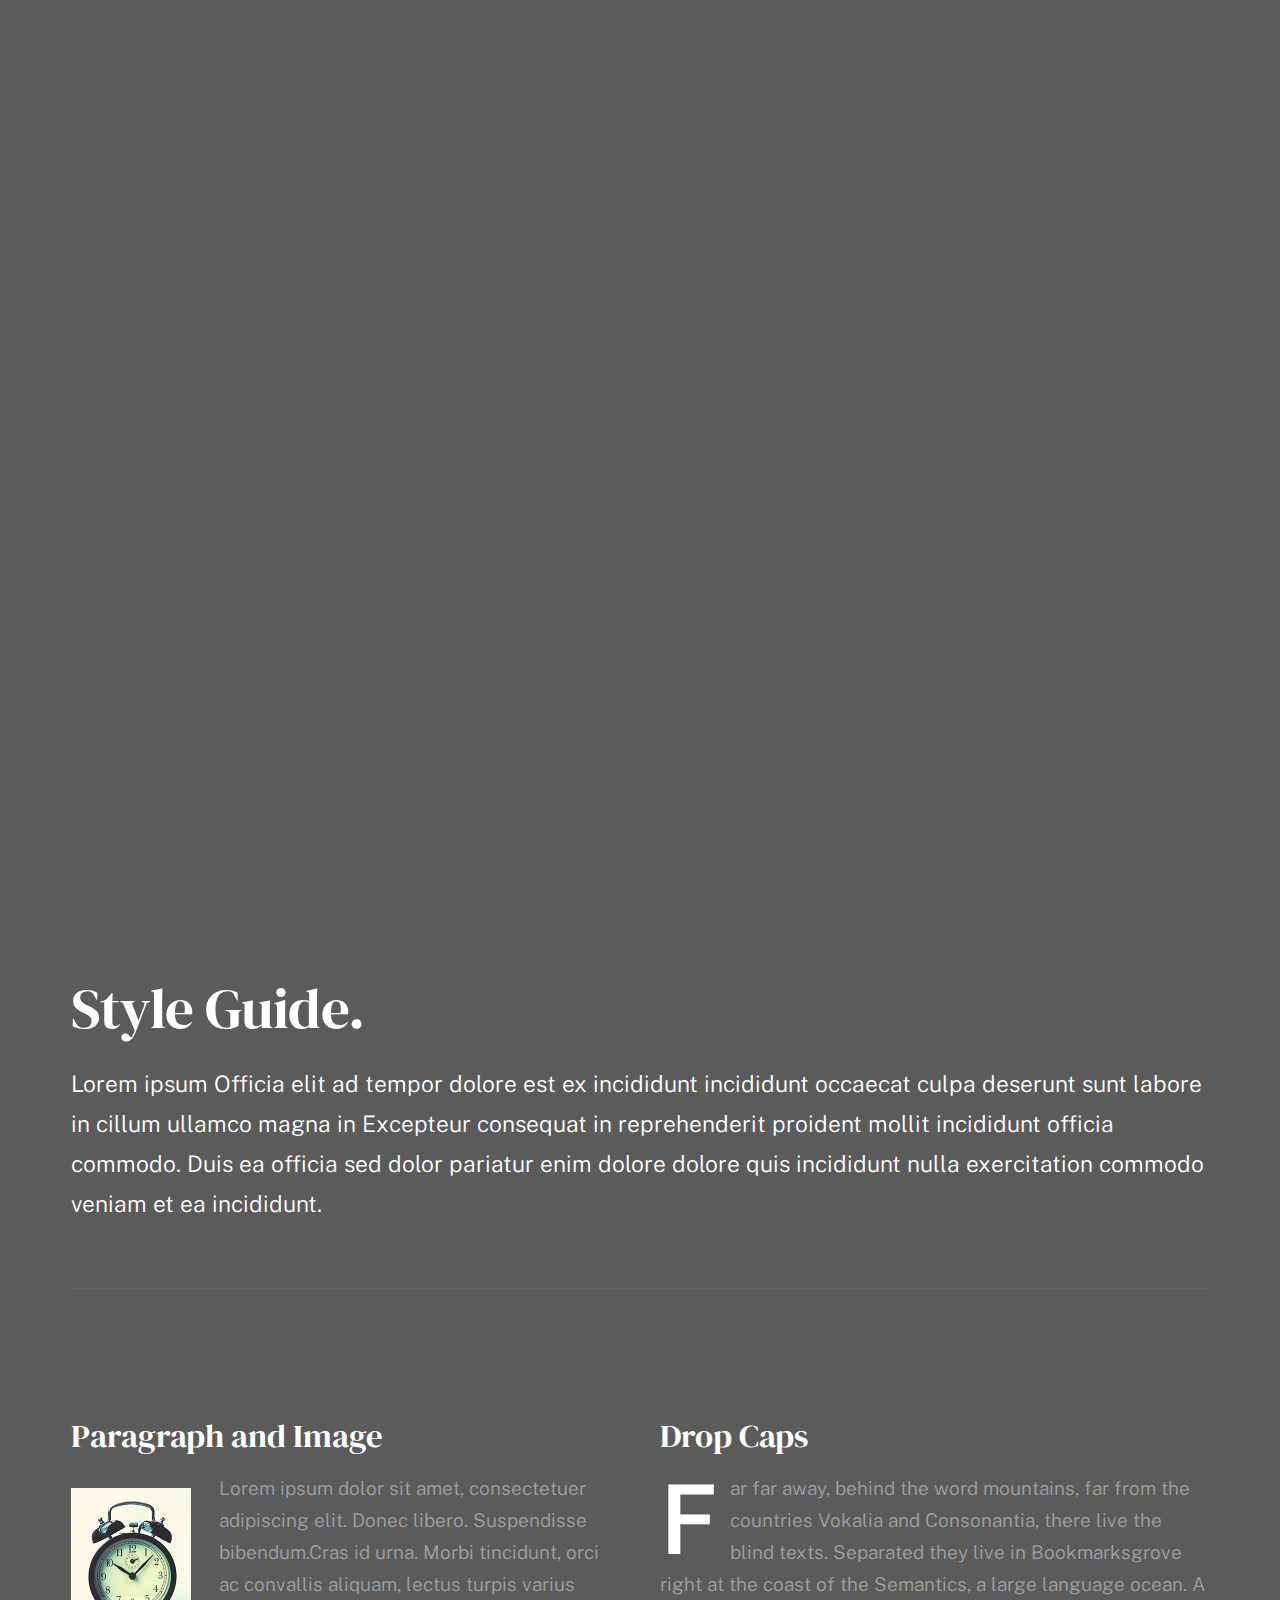
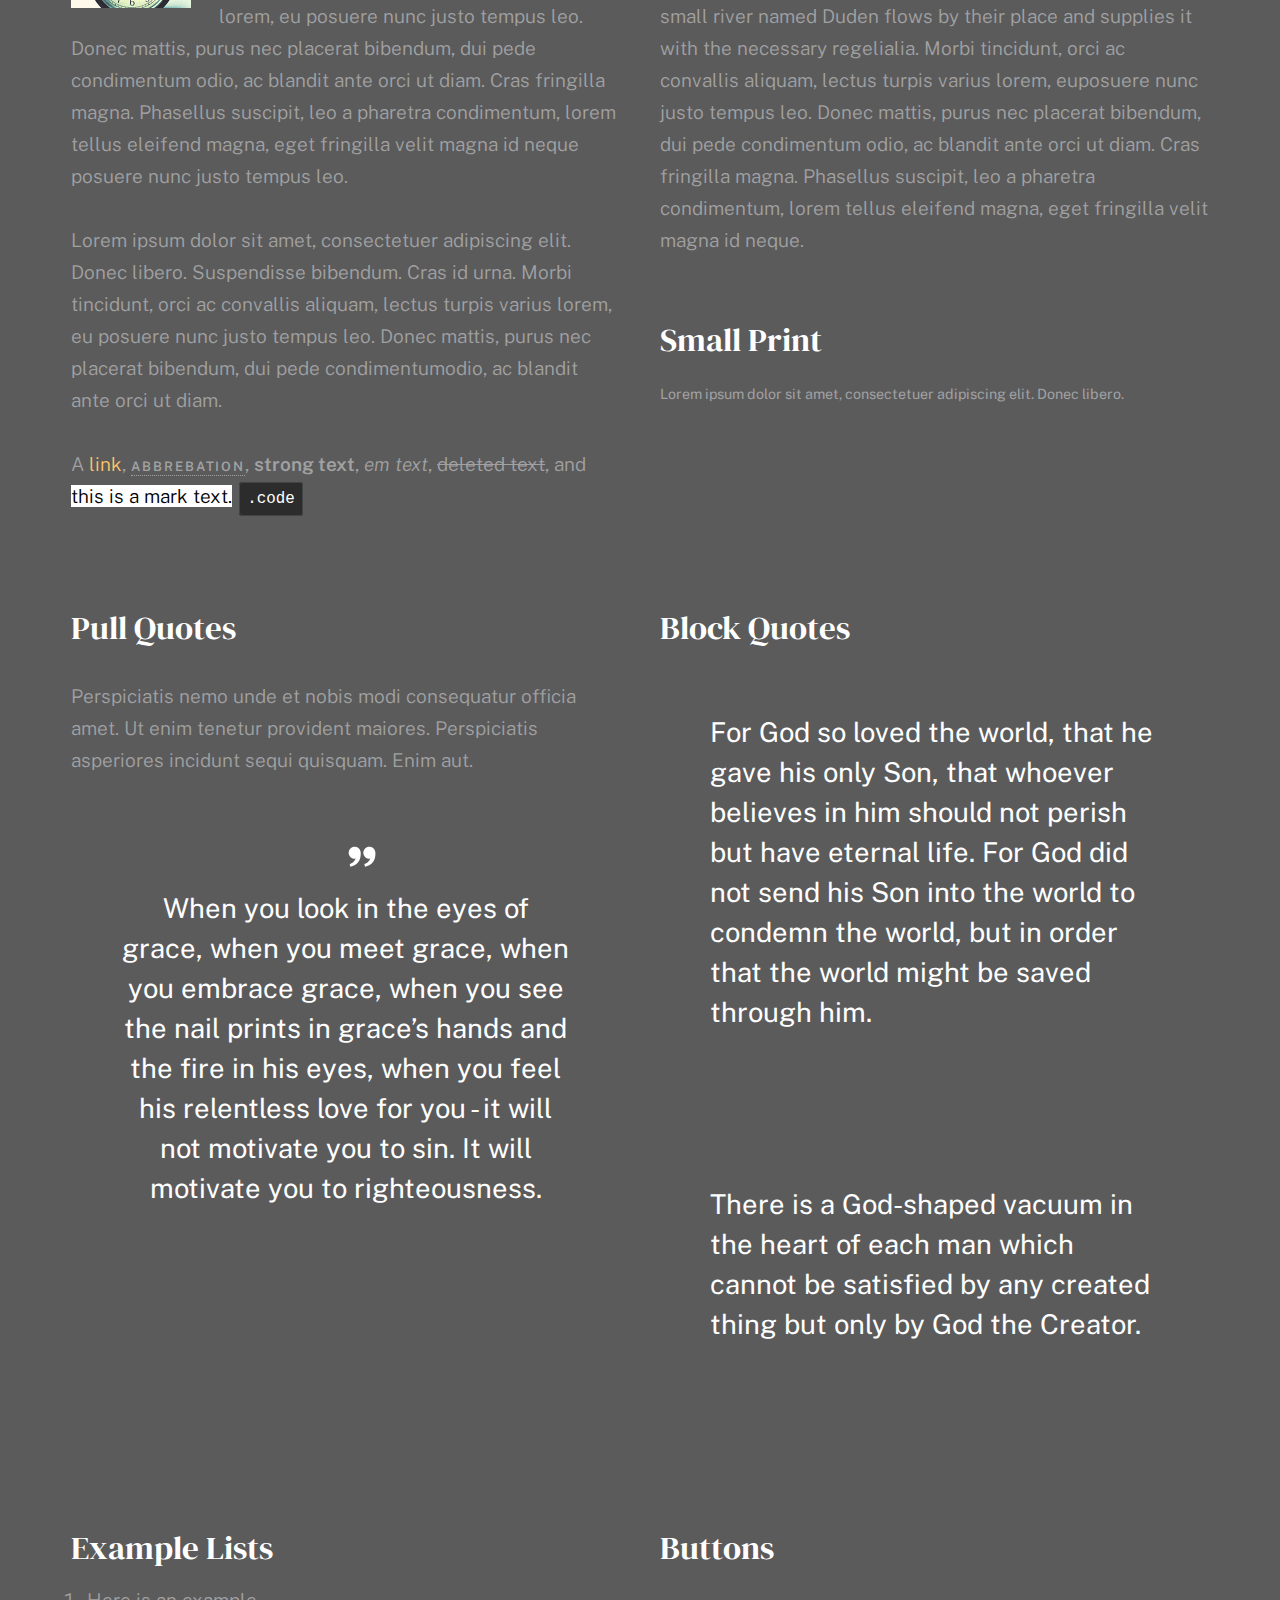
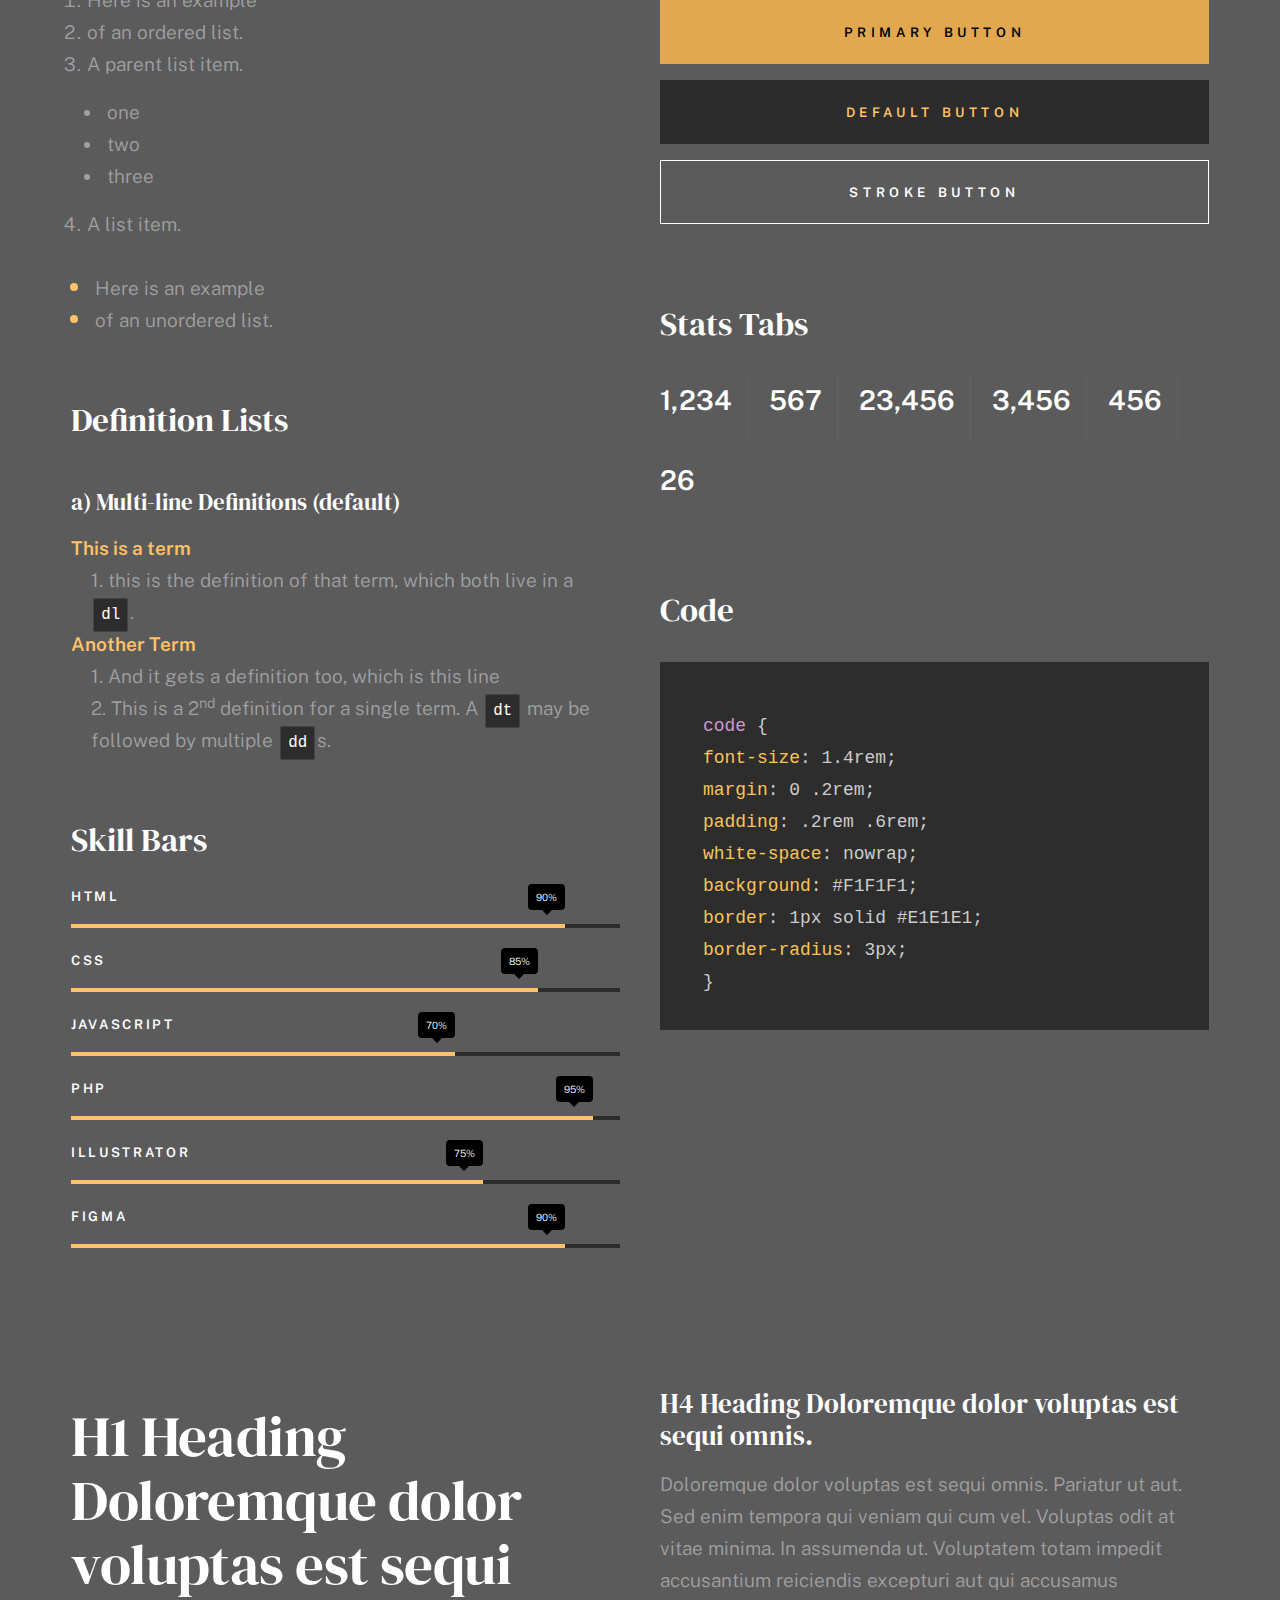
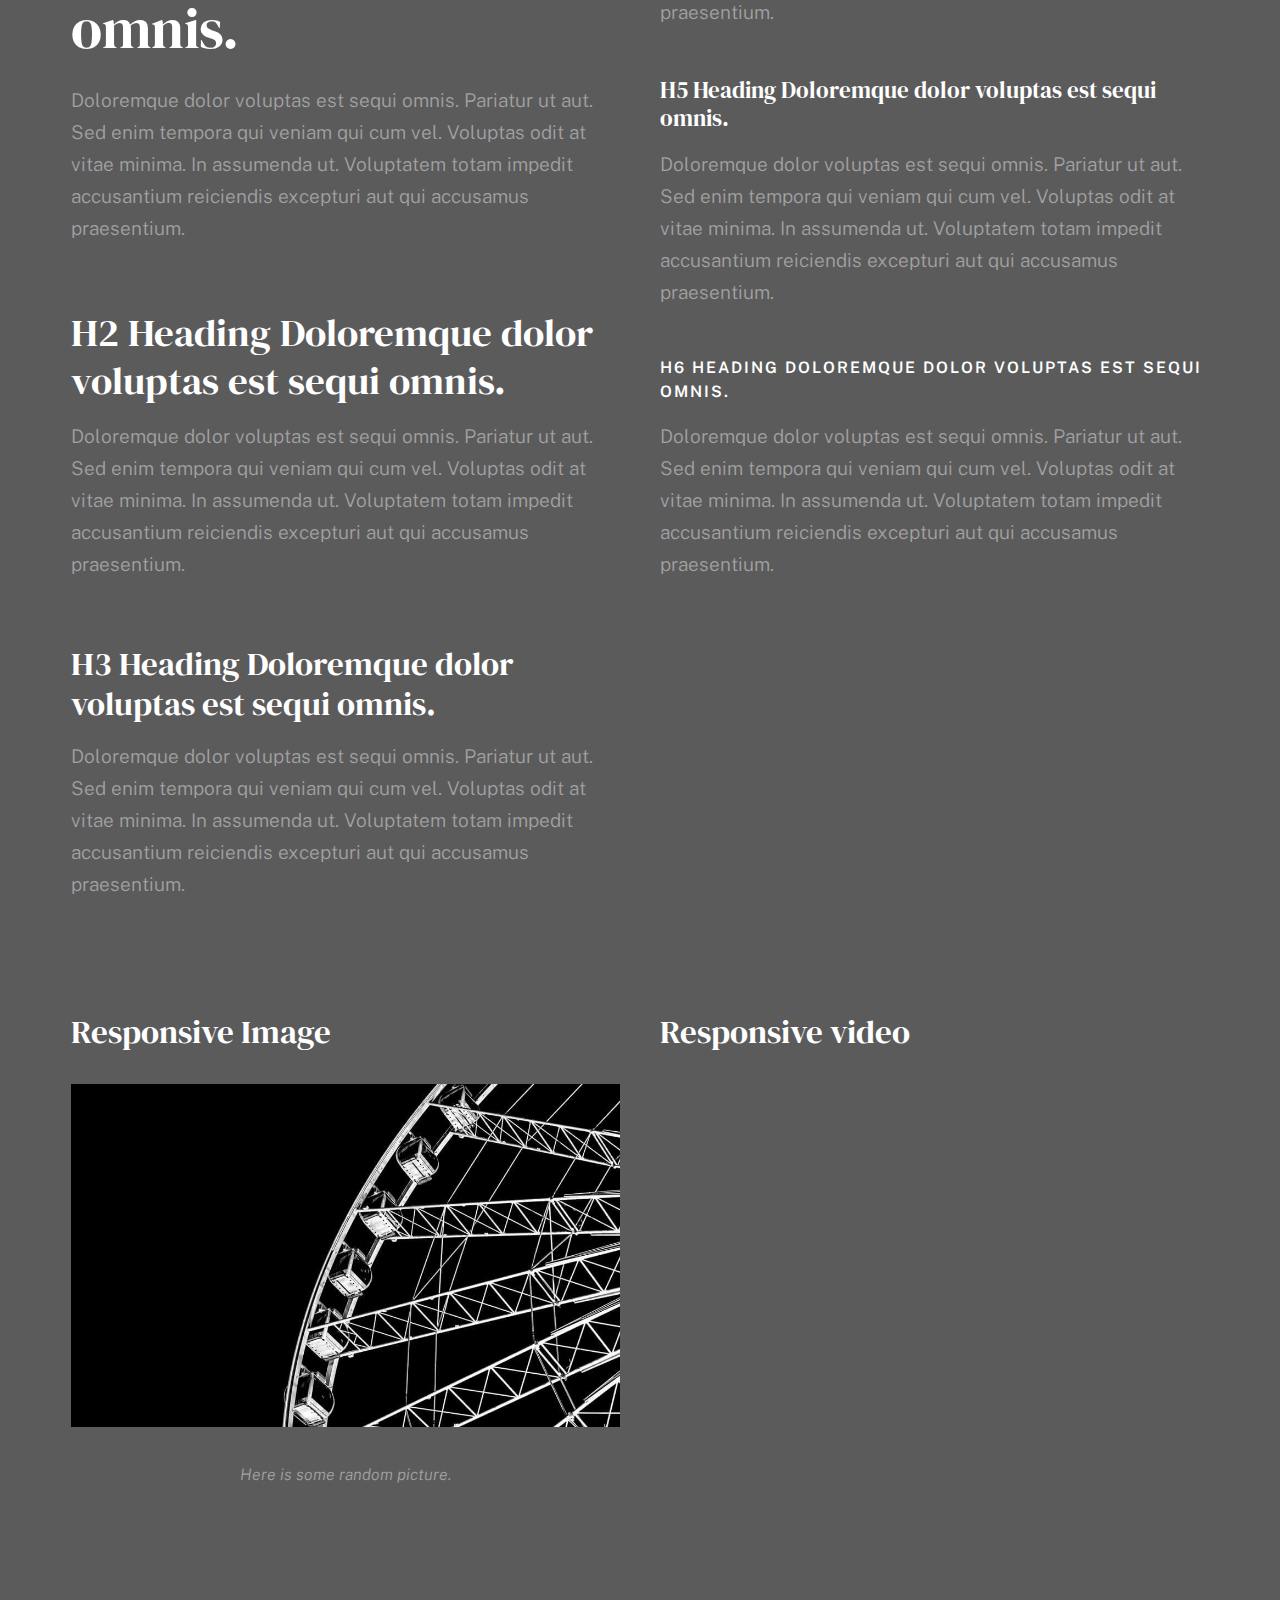
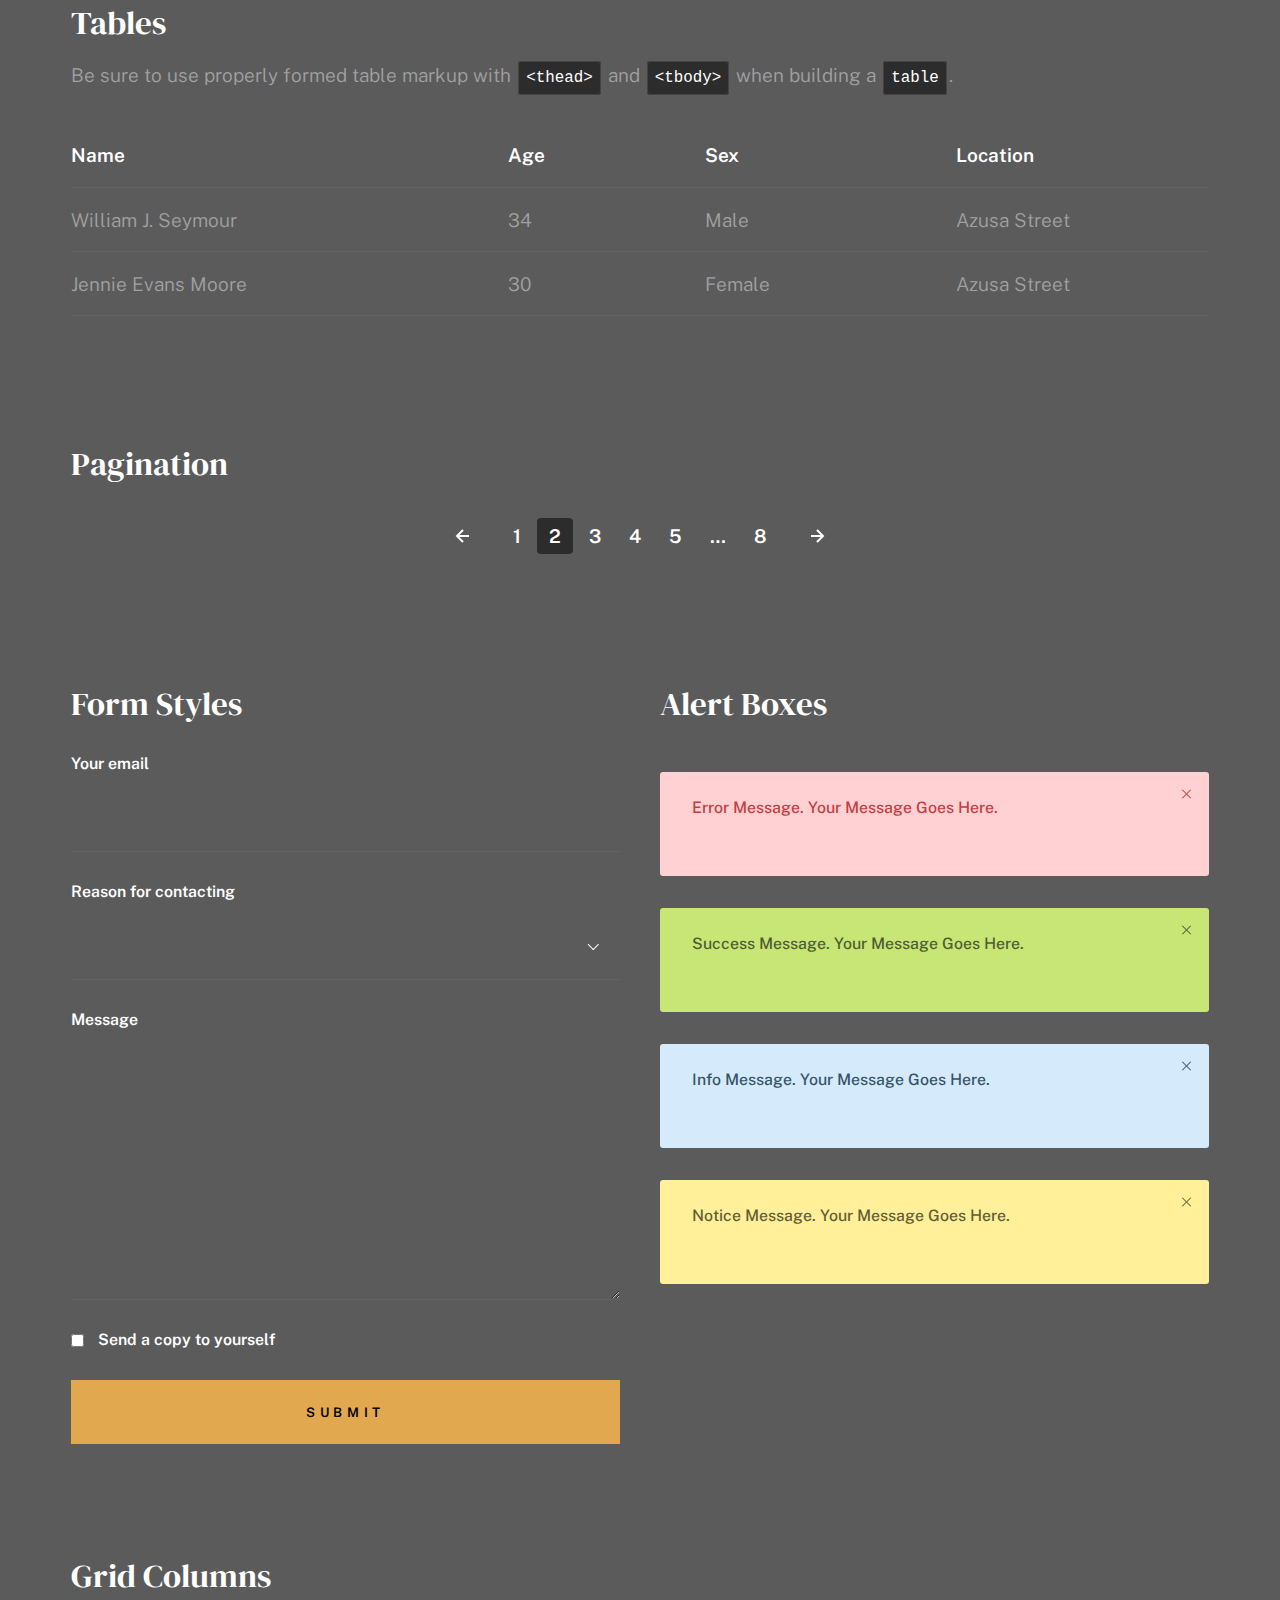
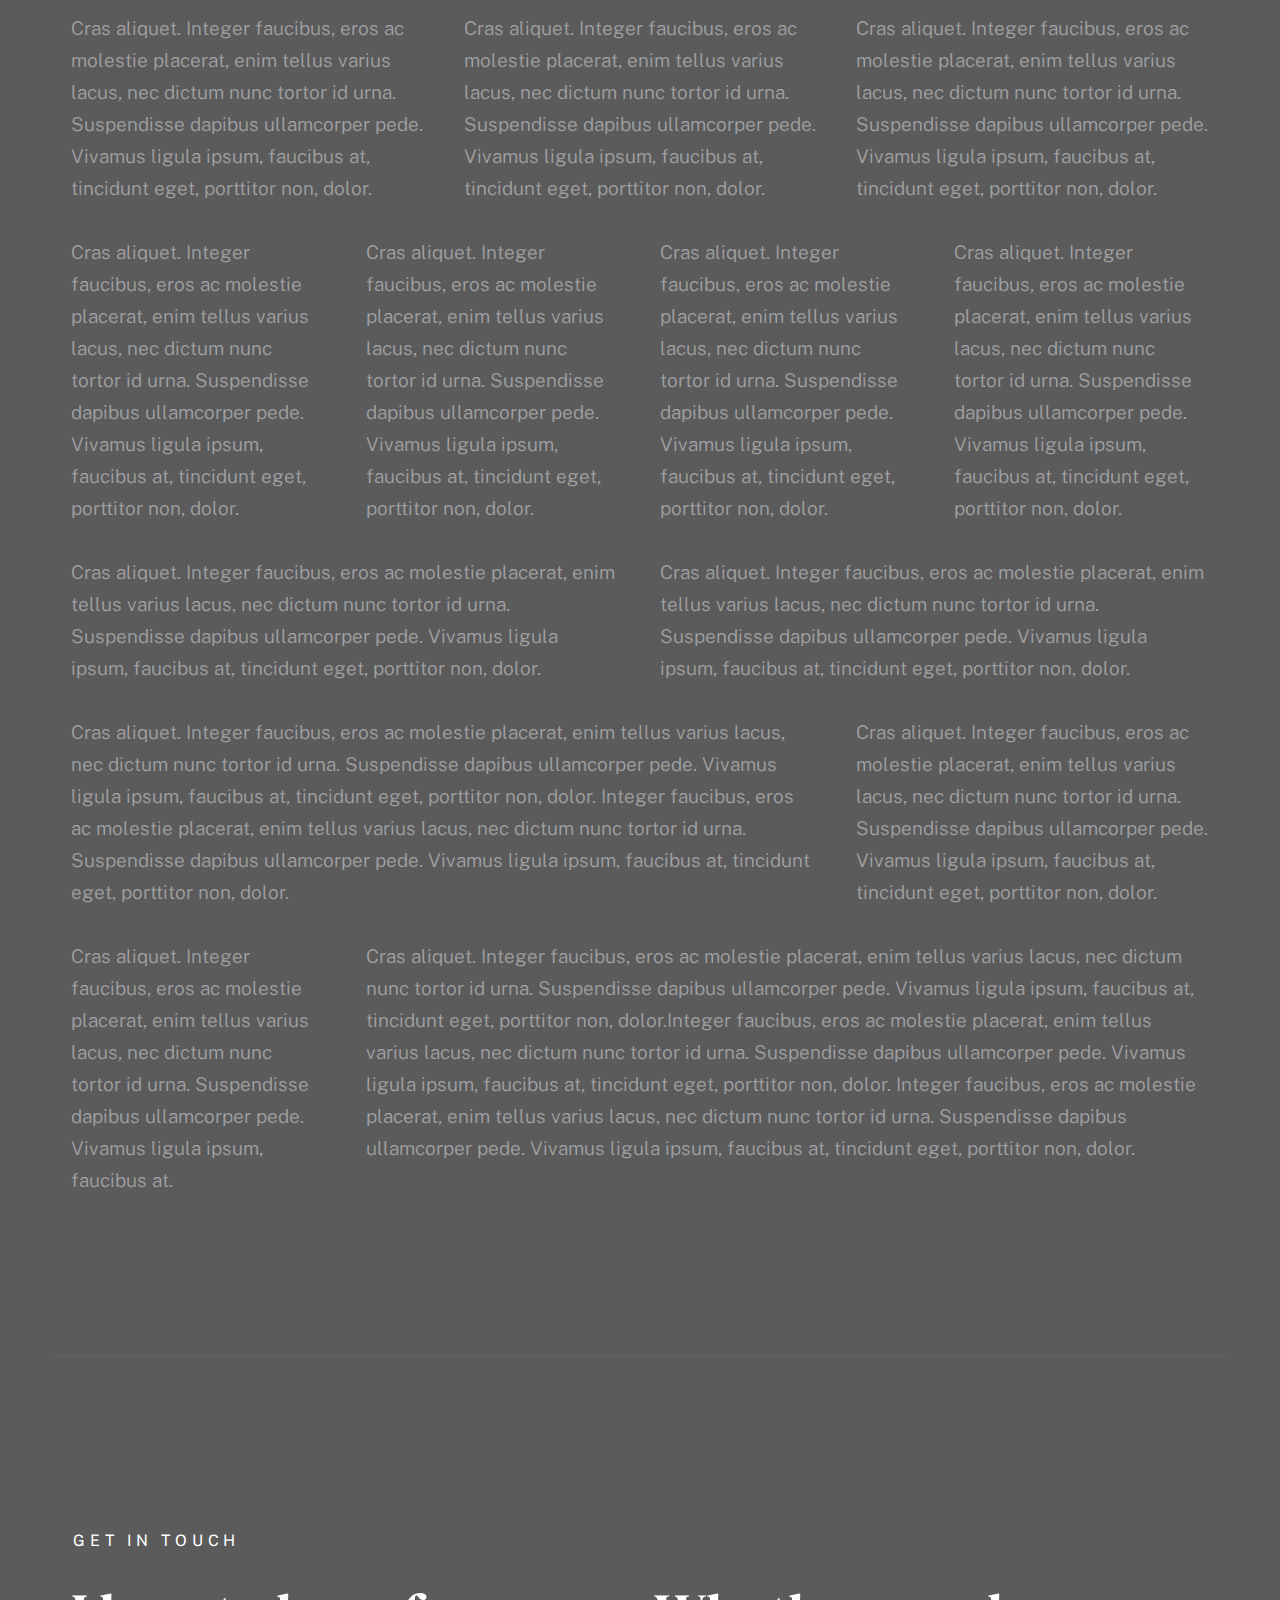
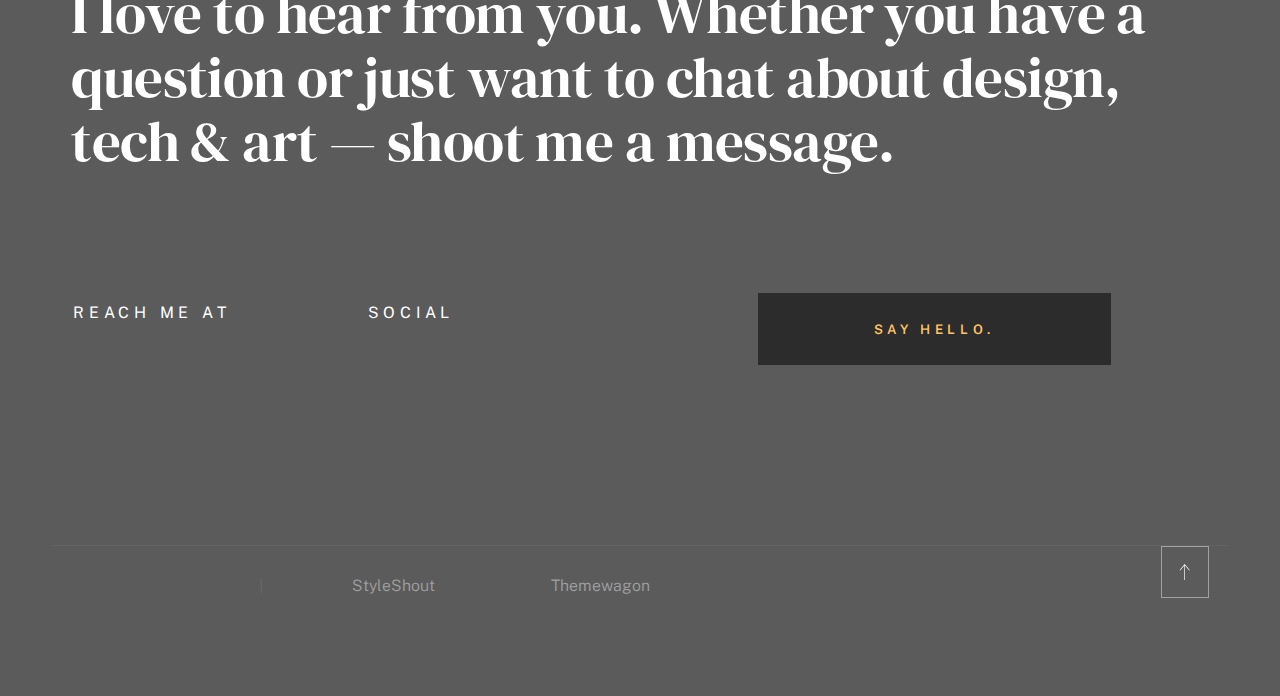
==== commit 41993743: "x" ====
--- a/styles.html
+++ b/styles.html
@@ -5,7 +5,7 @@
     <!--- basic page needs
     ================================================== -->
     <meta charset="utf-8">
-    <title>Luther - Styles</title>
+    <title>Hanny - Styles</title>
     <meta name="description" content="">
     <meta name="author" content="">
 
@@ -67,14 +67,14 @@
         <header class="s-header">
 
             <div class="header-mobile">
-                <span class="mobile-home-link"><a href="index.html">Luther.</a></span>
+                <span class="mobile-home-link"><a href="index.html">Hanny.</a></span>
                 <a class="mobile-menu-toggle" href="#0"><span>Menu</span></a>
             </div>
 
             <div class="row wide main-nav-wrap">
                 <nav class="column lg-12 main-nav">
                     <ul>
-                        <li><a href="index.html" class="home-link">Luther.</a></li>
+                        <li><a href="index.html" class="home-link">Hanny.</a></li>
                         <li class="current"><a href="index.html">Intro</a></li>
                         <li><a href="index.html">About</a></li>
                         <li><a href="index.html">Works</a></li>
@@ -103,7 +103,7 @@
                         </div>
 
                         <h1 class="text-huge-title">
-                            I am Luther, <br>
+                            I am Hanny, <br>
                             a digital designer <br>
                             & frontend <br> 
                             developer based <br>
@@ -745,7 +745,7 @@
                     <div class="column lg-3 md-5 tab-6 stack-on-550 contact-block">
                         <h3 class="text-pretitle">Reach me at</h3>
                         <p class="contact-links">
-                            <a href="mailto:sayhello@luther.com" class="mailtoui">sayhello@luther.com</a> <br>
+                            <a href="mailto:sayhello@Hanny.com" class="mailtoui">sayhello@Hanny.com</a> <br>
                             <a href="tel:+1975432345">+197 543 2345</a>
                         </p>
                     </div>
@@ -760,7 +760,7 @@
                         </ul>
                     </div>
                     <div class="column lg-4 md-12 contact-block">
-                        <a href="mailto:sayhello@luther.com" class="mailtoui btn btn--medium u-fullwidth contact-btn">Say Hello.</a>
+                        <a href="mailto:sayhello@Hanny.com" class="mailtoui btn btn--medium u-fullwidth contact-btn">Say Hello.</a>
                     </div>
                 </div> <!-- end contact-bottom -->
 
@@ -775,7 +775,7 @@
 
             <div class="row">
                 <div class="column ss-copyright">
-                    <span>© Copyright Luther 2021</span> 
+                    <span>© Copyright Hanny 2021</span> 
                     <span>Design by <a href="https://www.styleshout.com/">StyleShout</a> Distribution By <a href="https://themewagon.com">Themewagon</a> </span>
                 </div>
 
--- a/css/styles.css
+++ b/css/styles.css
@@ -1,5 +1,5 @@
 /* =================================================================== 
- * Luther Main Stylesheet
+ * Hanny Main Stylesheet
  * Template Ver. 1.0.0
  * 02-15-2021
  * ------------------------------------------------------------------
@@ -95,7 +95,7 @@
     /* color-1(#eabe7c)
      * color-2(#23967f)
      */
-    --color-1 : hsla(36, 72%, 70%, 1);
+    --color-1 : hsla(36, 100%, 70%, 1);
     --color-2 : hsla(168, 62%, 36%, 1);
 
     /* theme color variations
@@ -179,7 +179,7 @@
 
     /* others
      */
-    --color-body    : var(--color-gray-10);
+    --color-body    : var(--color-gray-7);
     --color-border  : rgba(255, 255, 255, .05);
     --border-radius : 3px;
 }
@@ -2677,19 +2677,20 @@
 .text-pretitle.with-line::before {
     content          : "";
     display          : block;
-    height           : 1px;
+    height           : 2px;
     width            : 4rem;
-    background-color : rgba(255, 255, 255, 0.5);
+    background-color : hsla(36, 100%, 70%, 1);
     position         : absolute;
     top              : 50%;
     left             : 0;
 }
 
 .text-huge-title {
-    --text-huge : 10.8rem;
+    --text-huge : 9rem;
     font-size   : var(--text-huge);
     line-height : 1.0740;
     margin-top  : 0;
+    margin-bottom: 0;
 }
 
 /* ------------------------------------------------------------------- 
@@ -3233,7 +3234,7 @@
 }
 
 .intro-social a {
-    color : var(--color-text-light);
+    color : hsla(36, 100%, 70%, 1);
 }
 
 .intro-social a:focus,
@@ -3336,7 +3337,7 @@
         width         : 100%;
         flex-wrap     : wrap;
         padding-left  : 0;
-        padding-right : 8rem;
+        padding-right : 0;
         transform     : none;
         position      : relative;
         left          : var(--gutter);
@@ -3394,8 +3395,8 @@
  * ------------------------------------------------------------------- */
 
 .s-about {
-    padding-top    : var(--vspace-4);
-    padding-bottom : var(--vspace-3);
+    padding-top    : var(--vspace-1);
+    padding-bottom : var(--vspace-1);
 }
 
 /* --------------------------------------------------------------------
